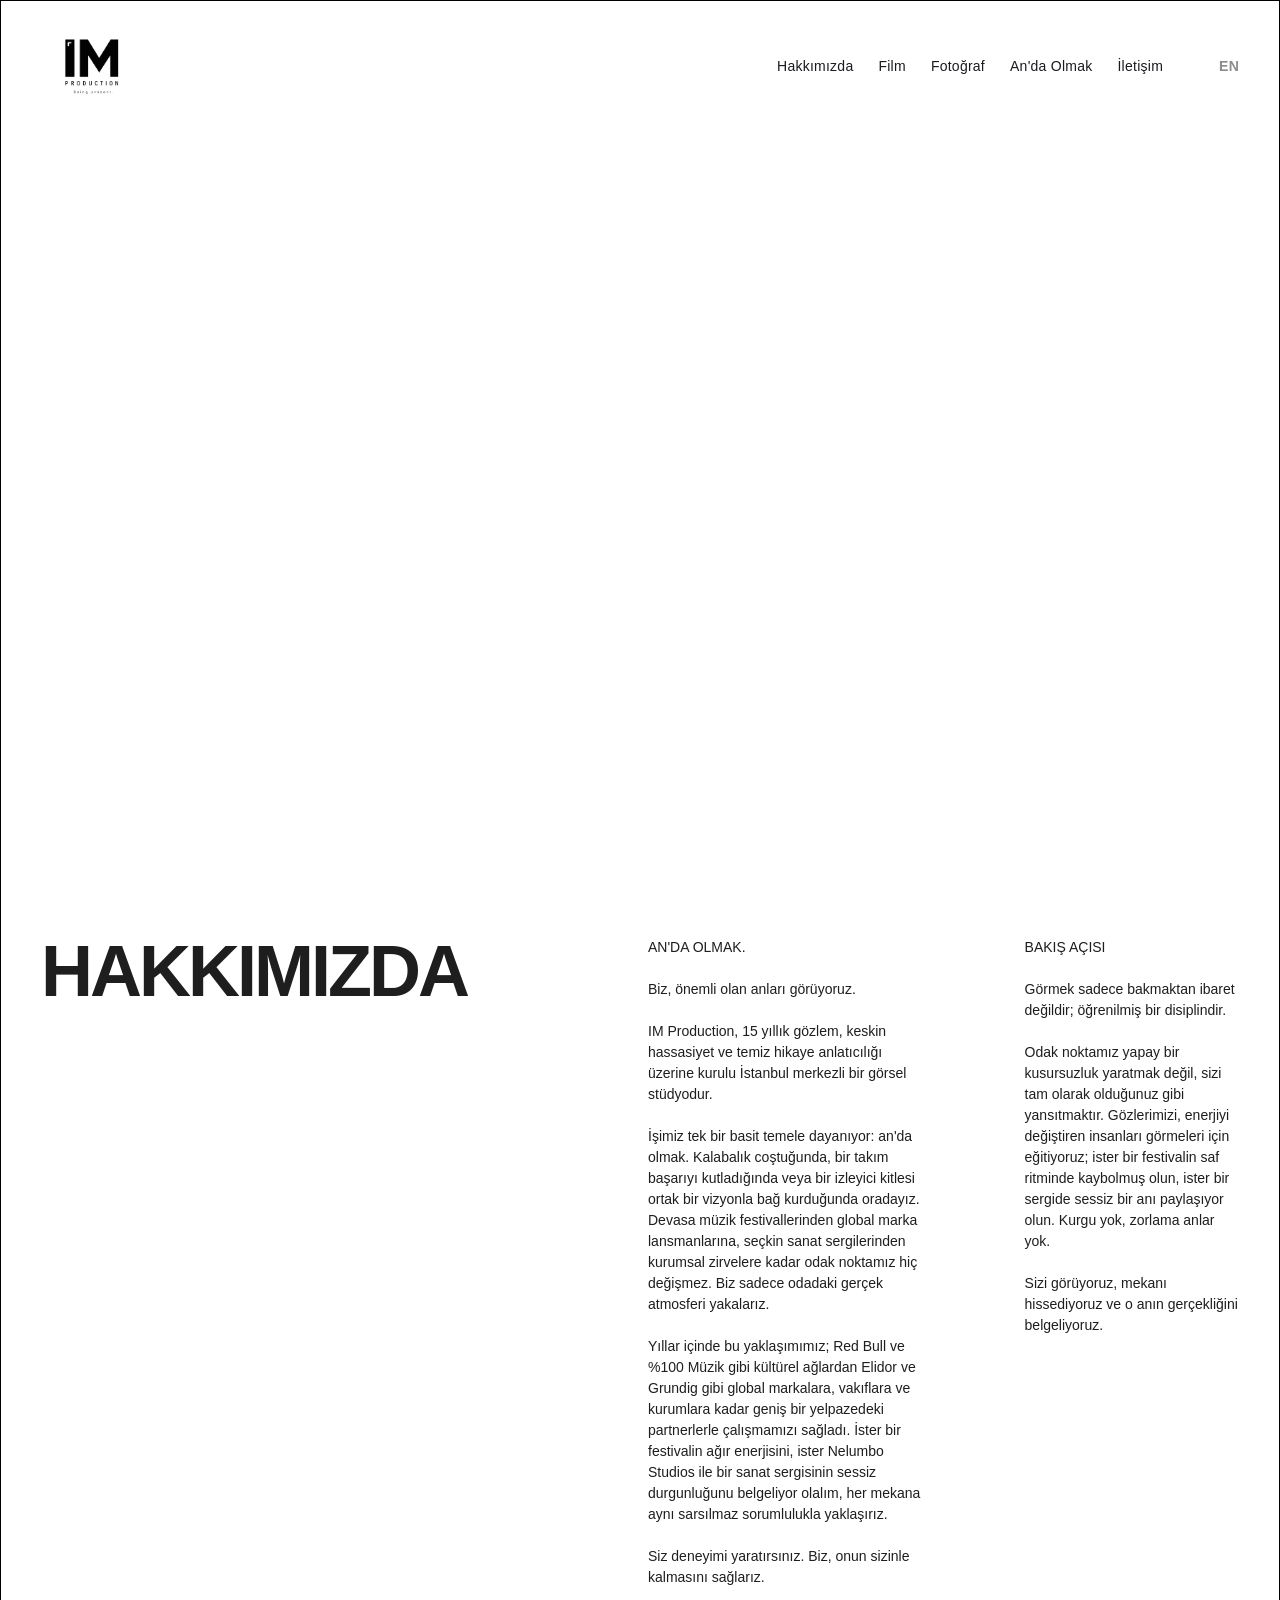
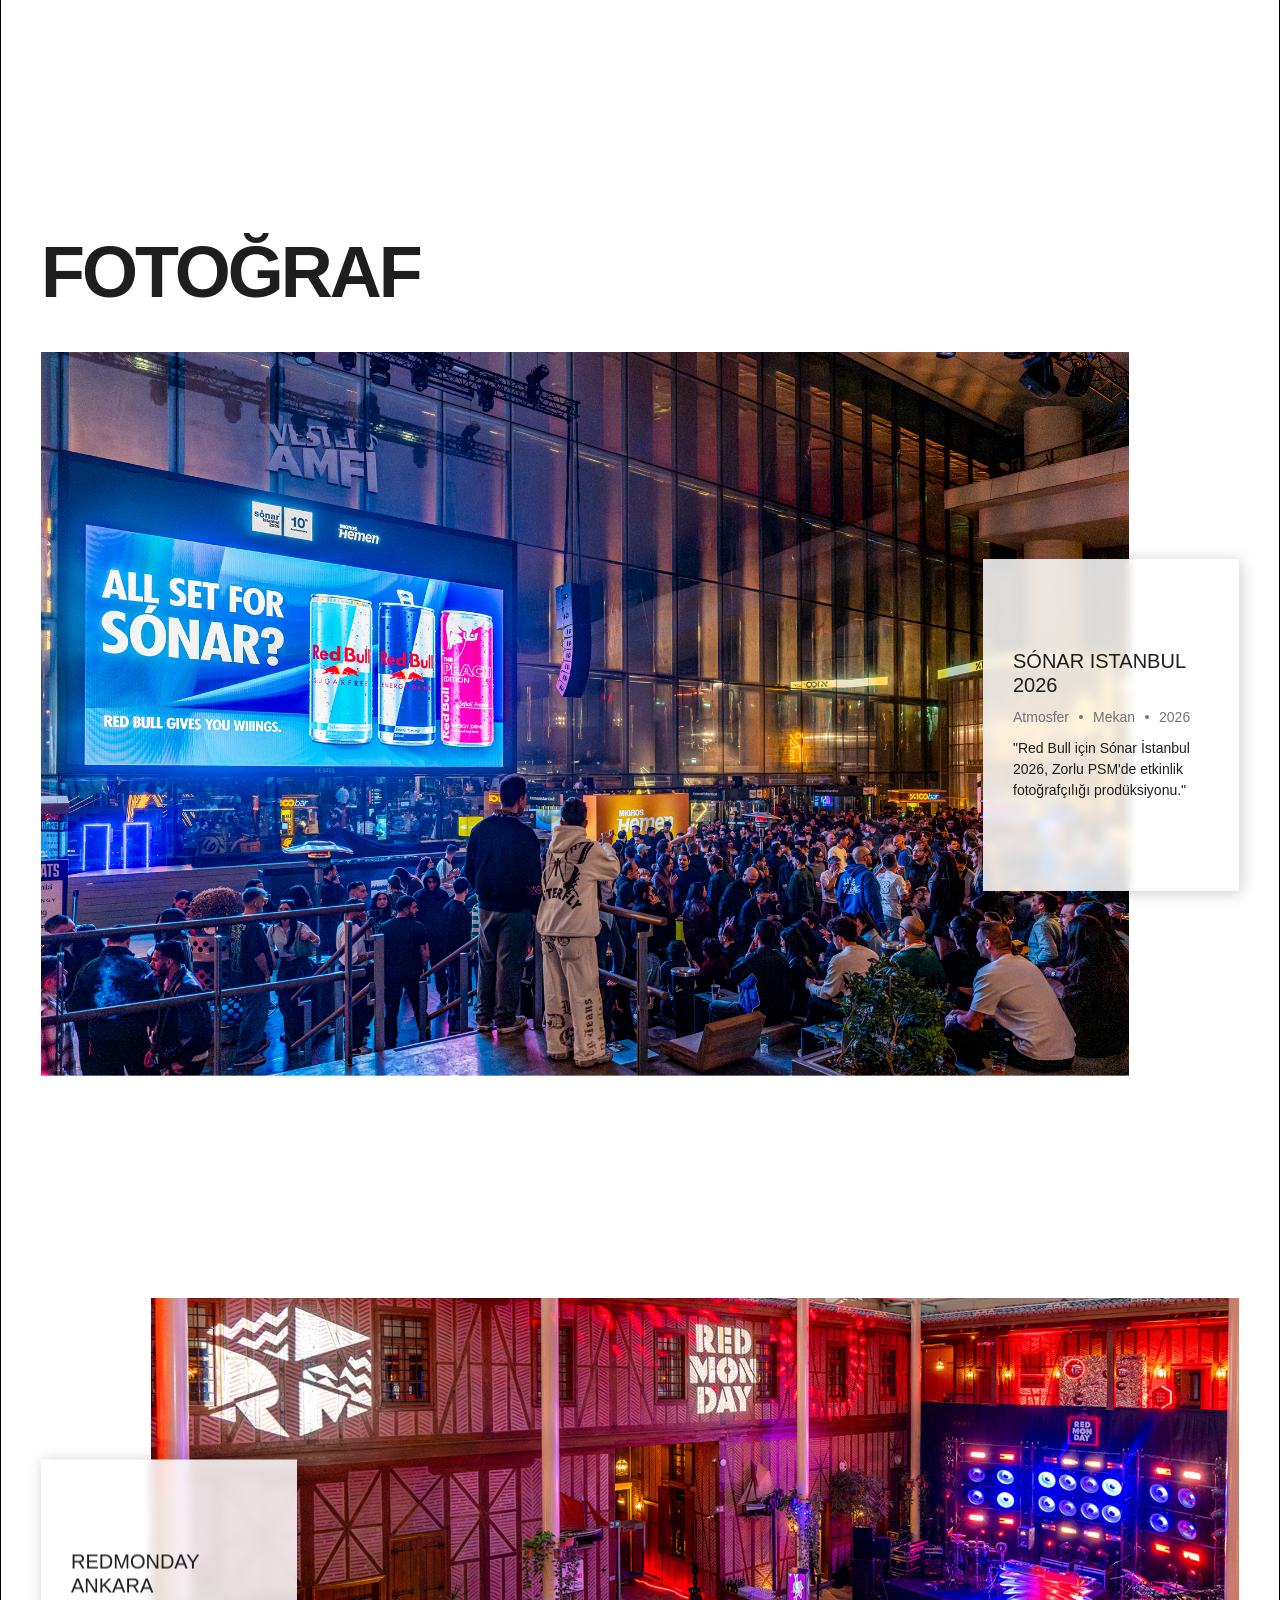
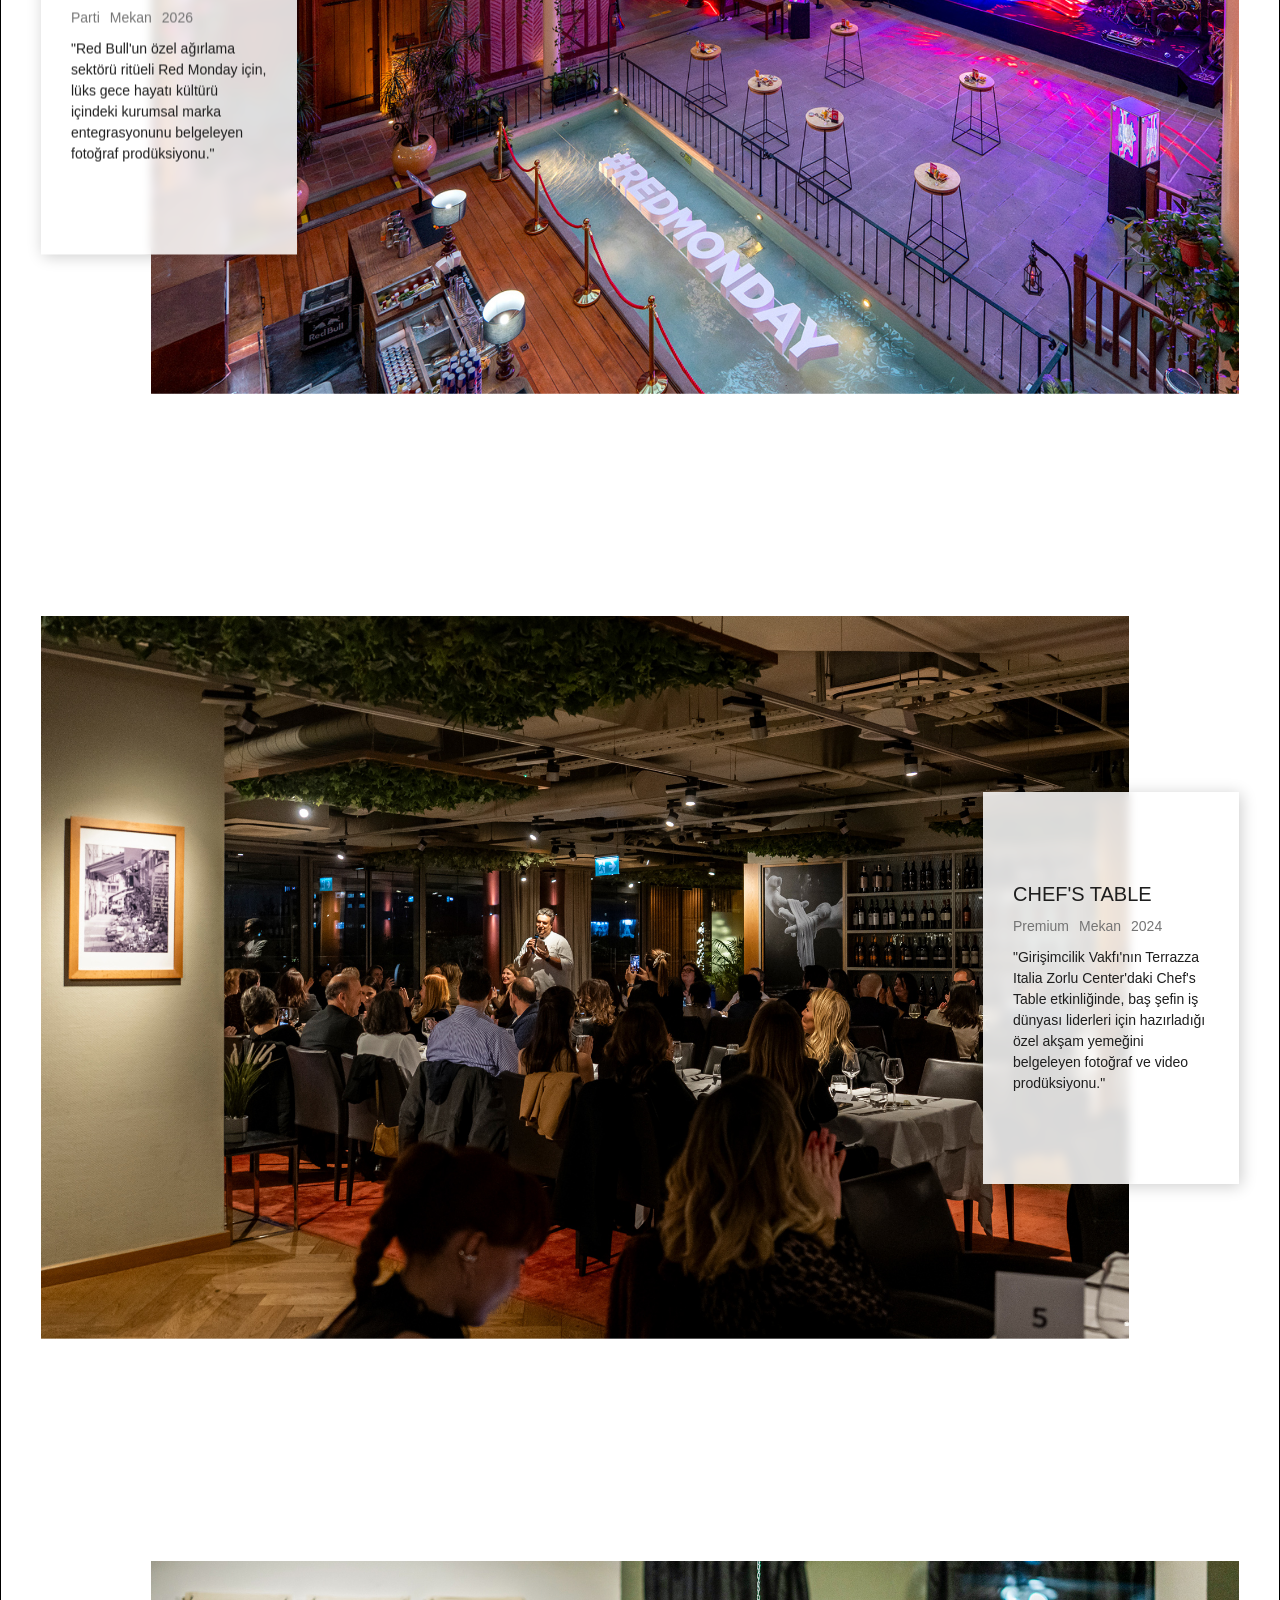
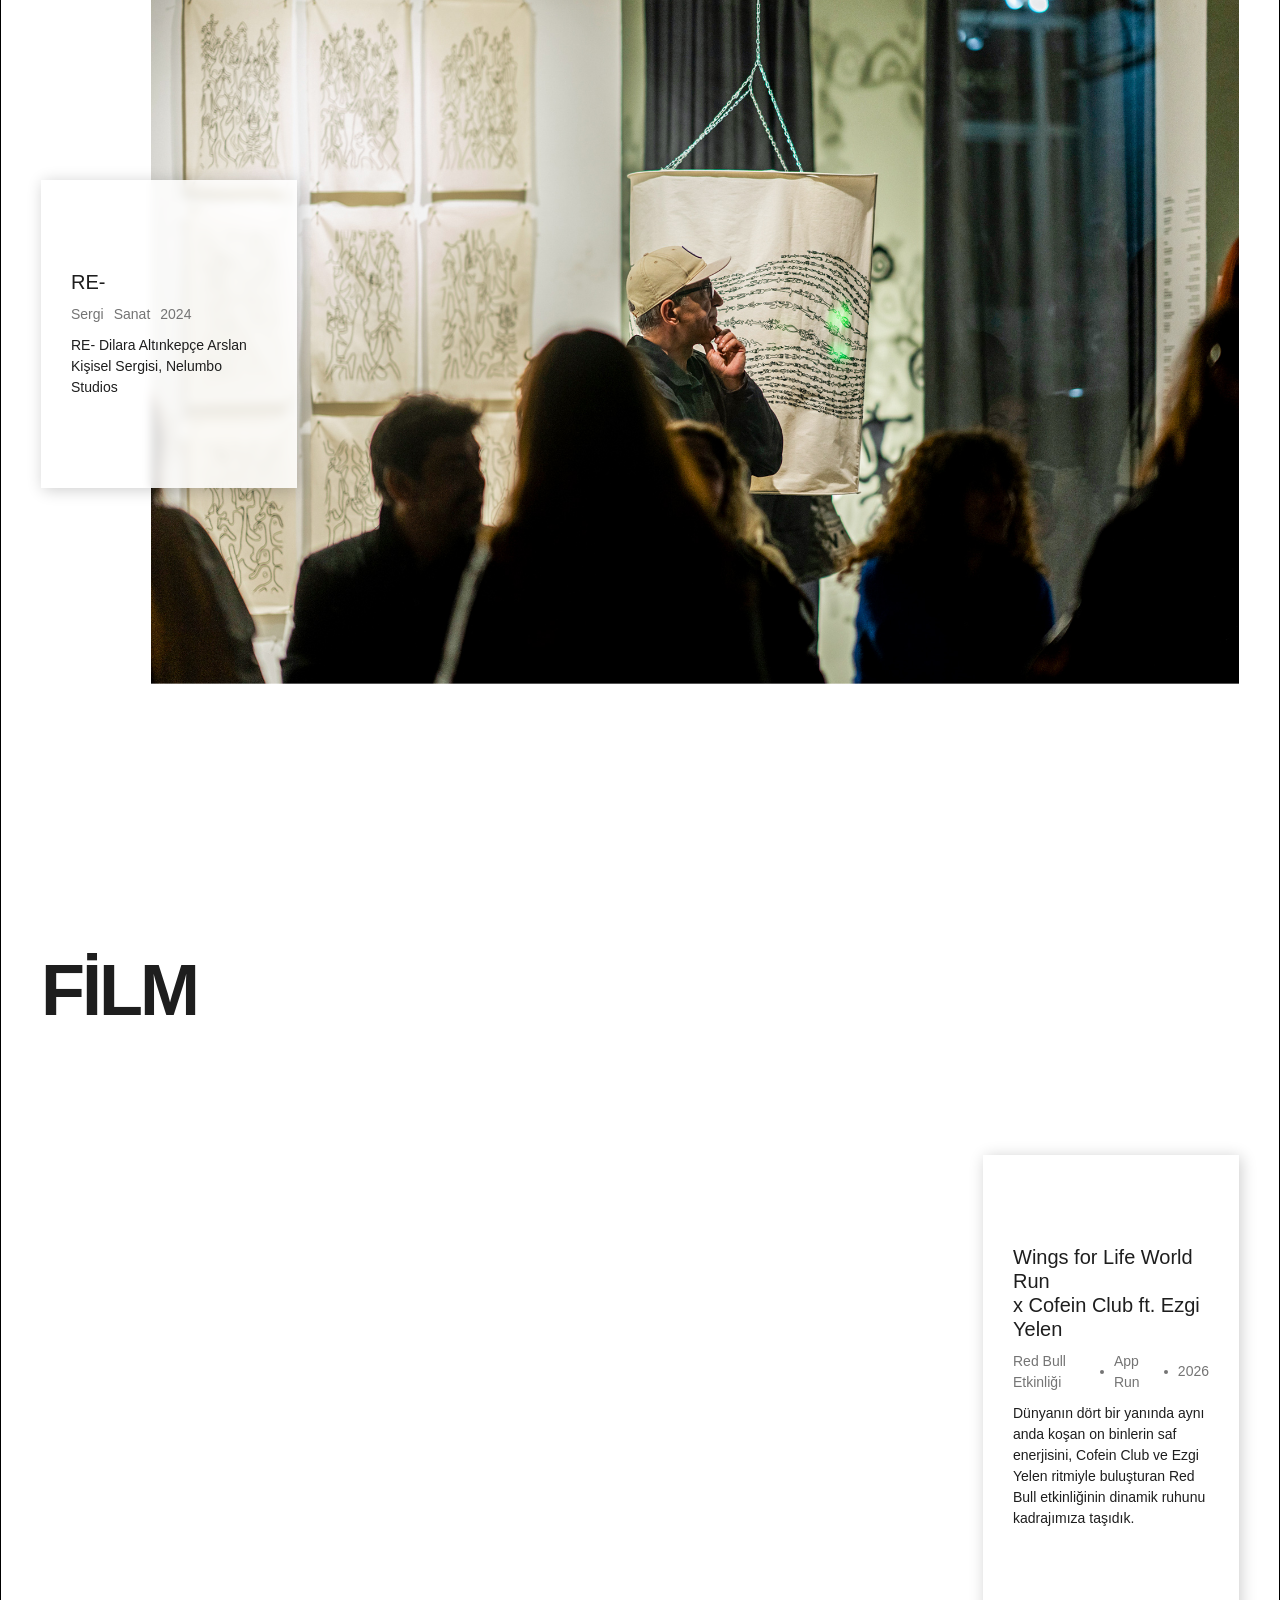
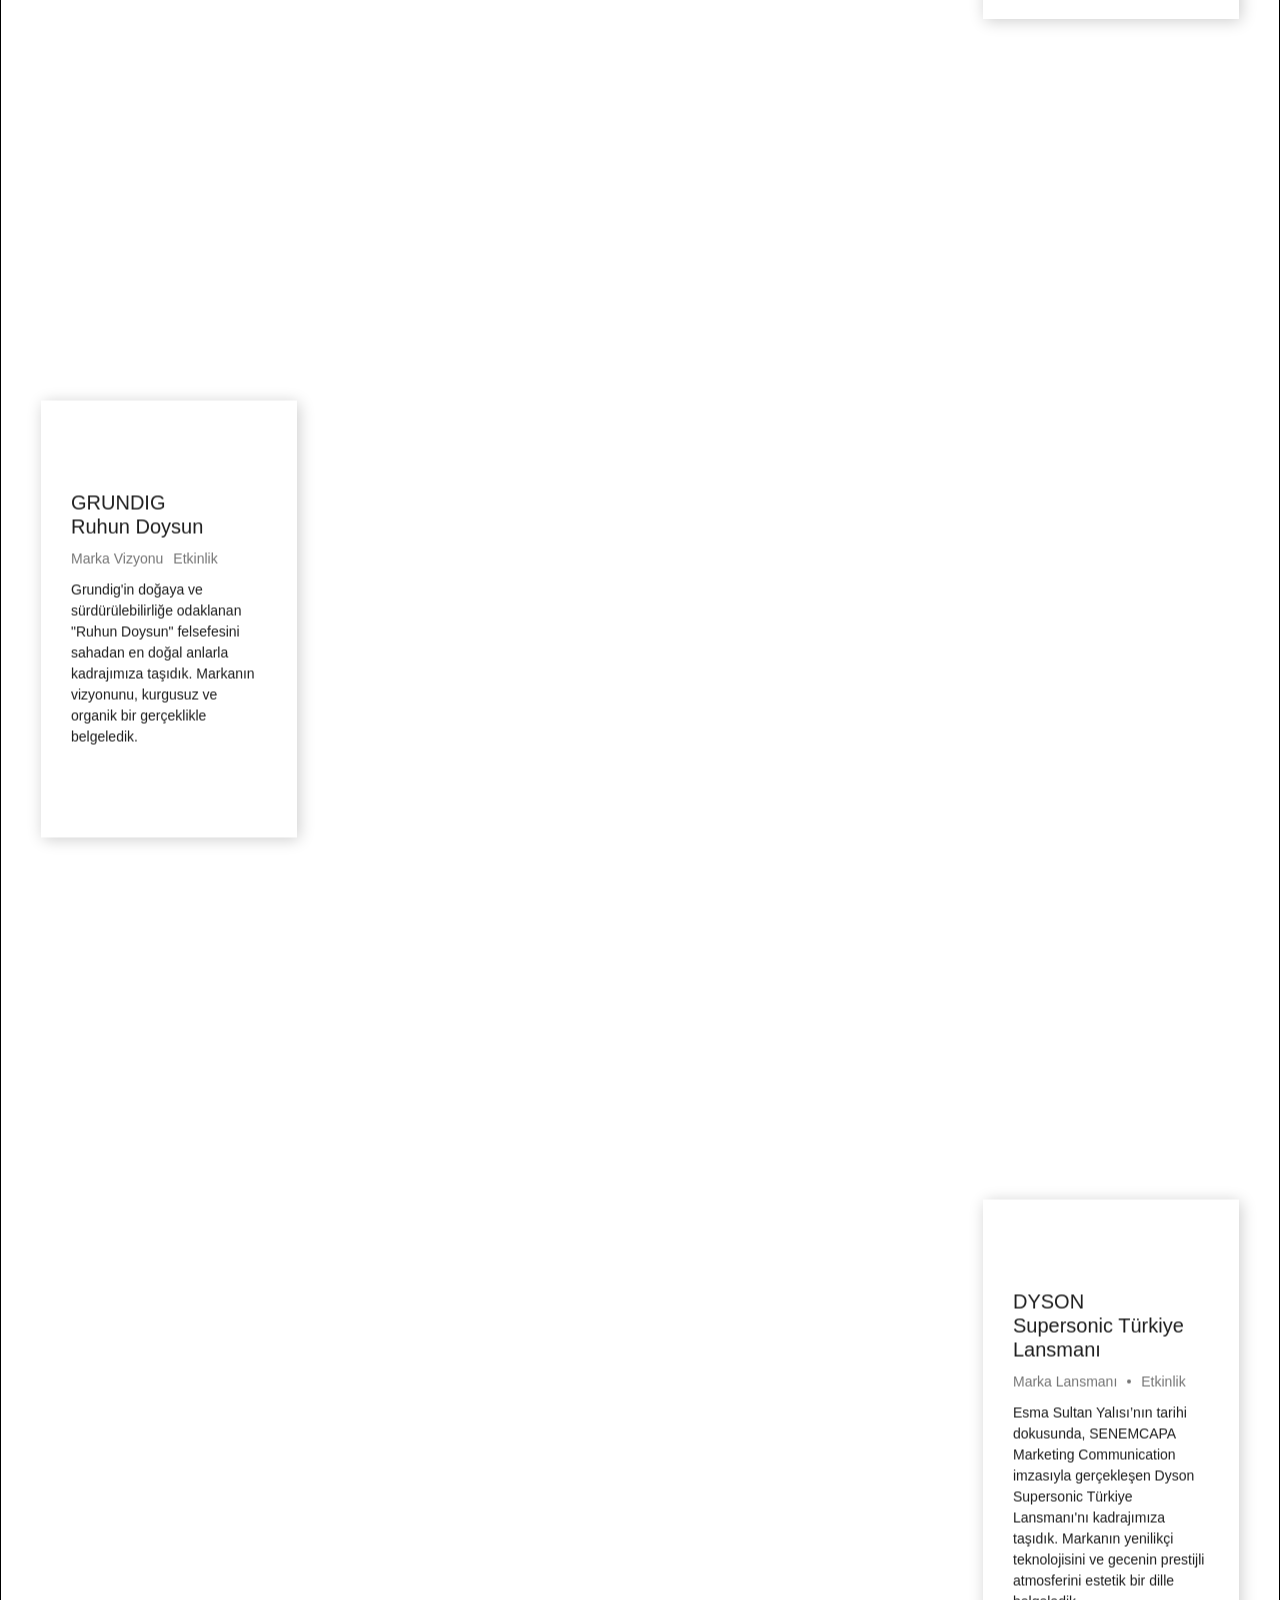
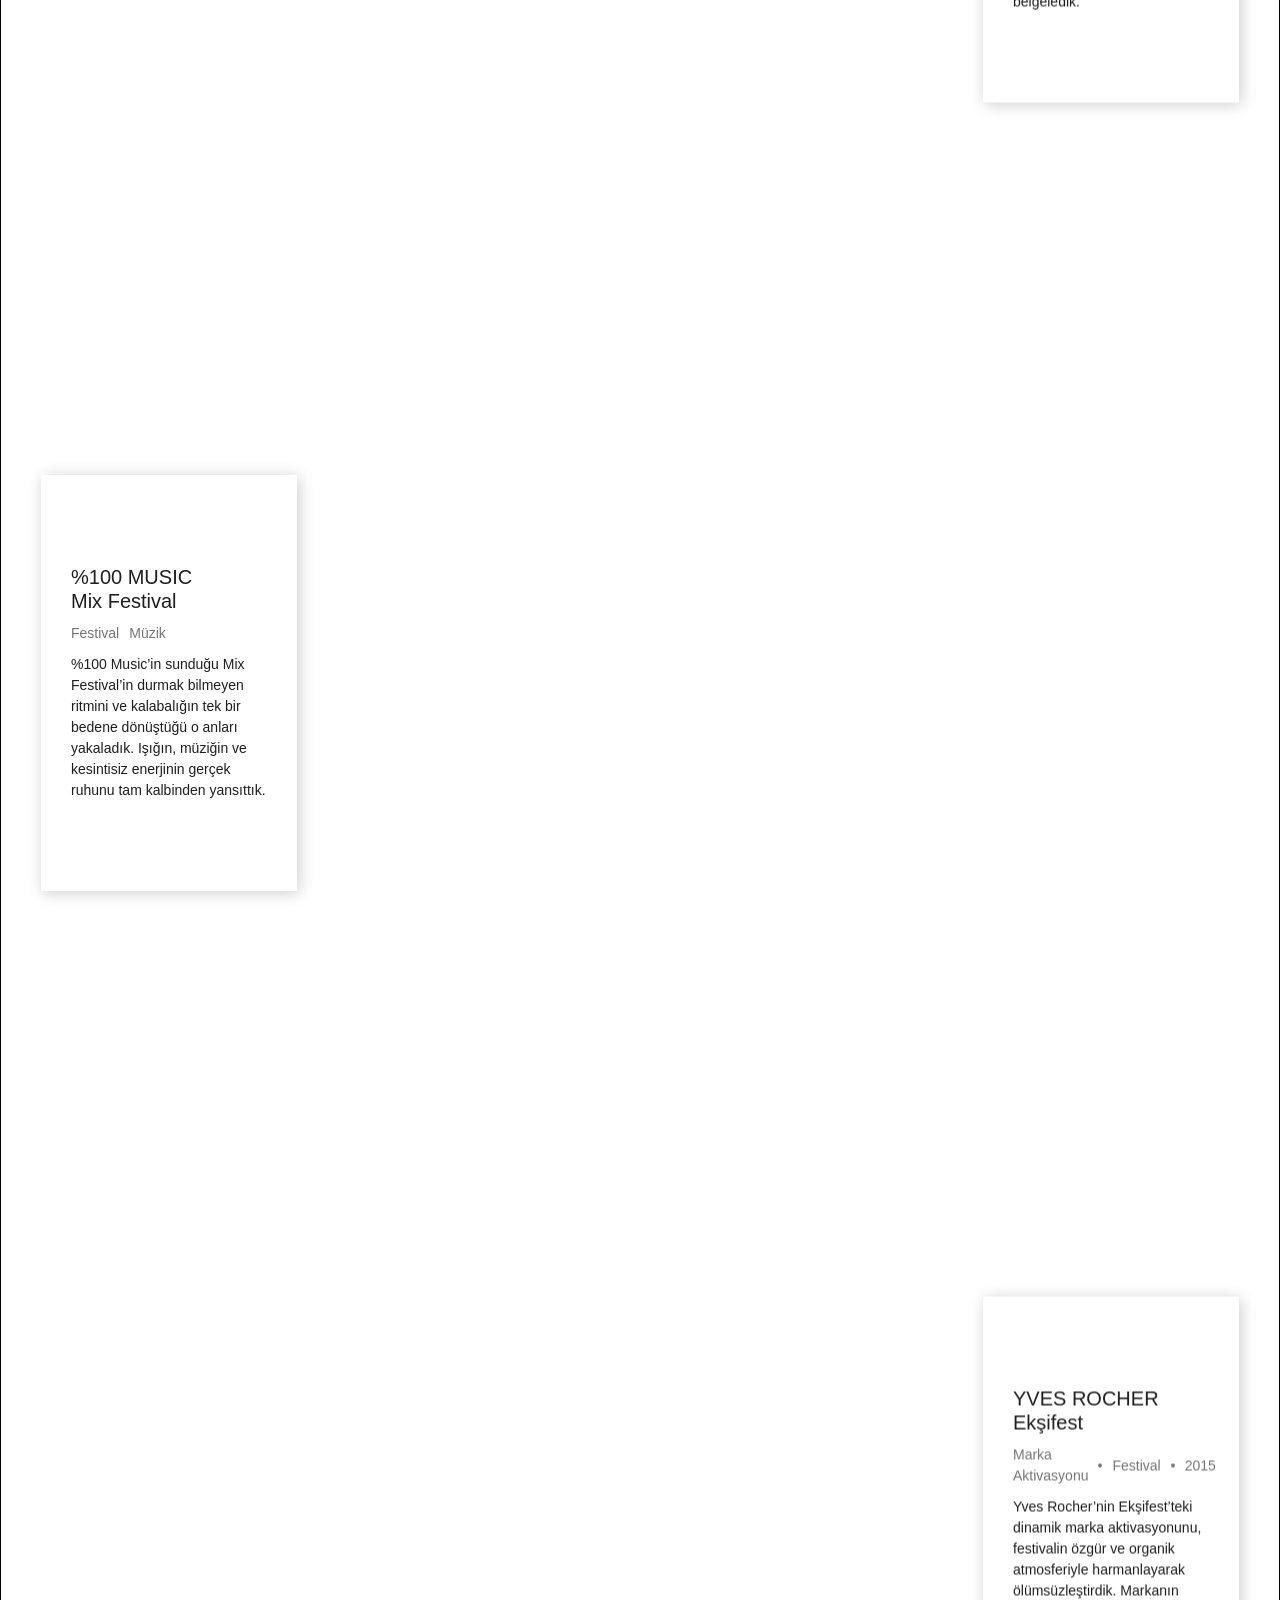
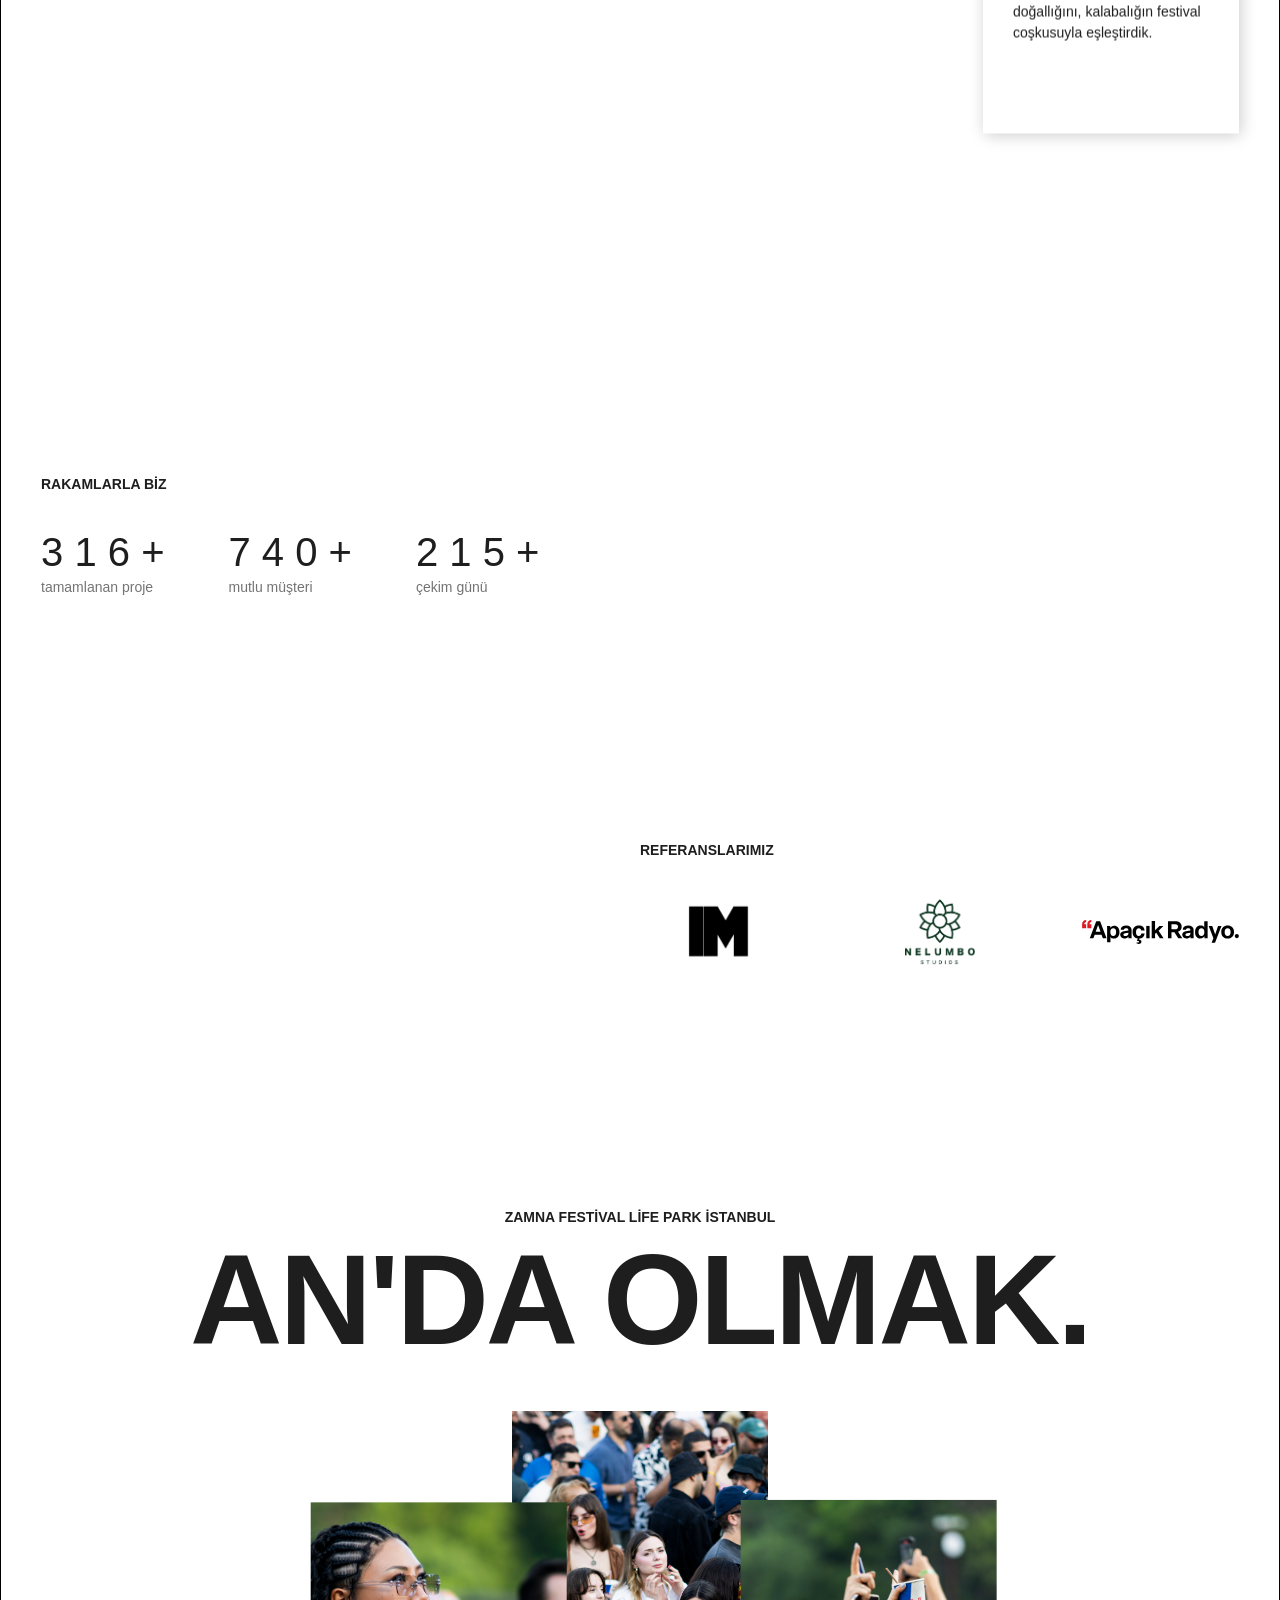
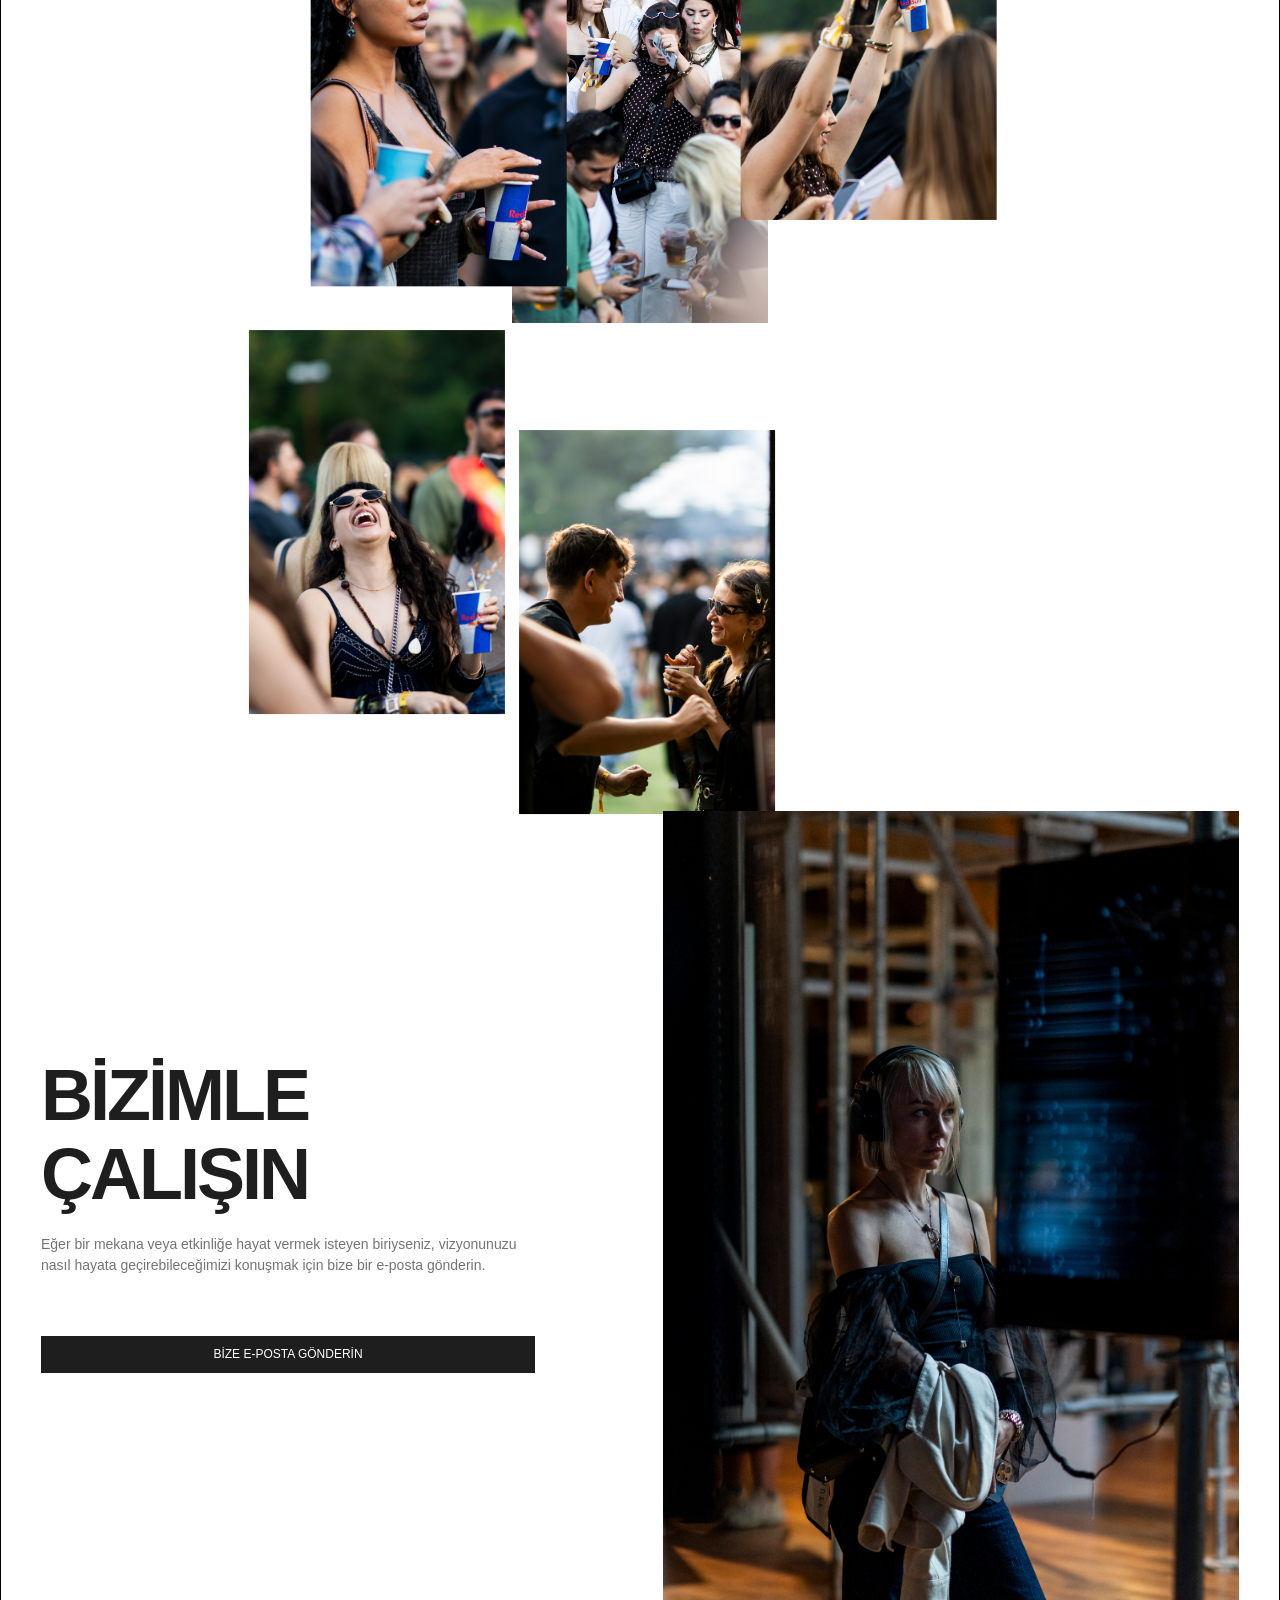
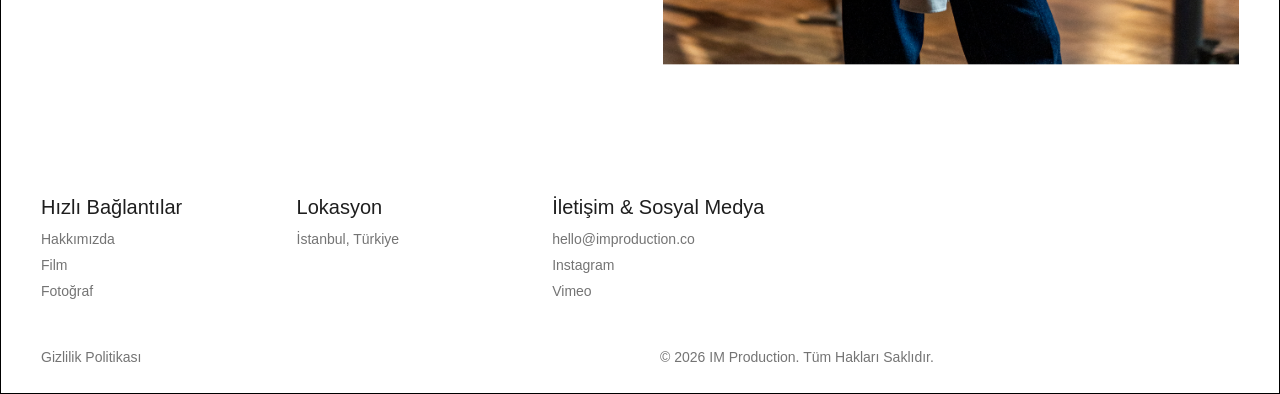
==== index-tr.html @ 84befa0e "Create index-tr.html" ====
<!DOCTYPE html>
<html lang="tr" class="w-mod-js w-mod-ix3">
<head>
    <meta http-equiv="Content-Type" content="text/html; charset=UTF-8">
    <style>.wf-force-outline-none[tabindex="-1"]:focus{outline:none;}</style>
    <link href="https://cdn.prod.website-files.com/" rel="preconnect" crossorigin="anonymous">
    <title>IM PRODUCTION - Yaratıcı Prodüksiyon</title>
    <meta content="width=device-width, initial-scale=1" name="viewport">
    
    <!-- Sosyal Medya Önizleme -->
    <meta property="og:title" content="IM Production" />
    <meta property="og:description" content="Yaratıcı Prodüksiyon Ajansı" />
    <meta property="og:url" content="https://improduction.co/index-tr.html" />
    <meta property="og:image" content="https://improduction.co/assets/Kanye-Vest-dikmini.jpg" />
    <meta property="og:image:type" content="image/jpeg" />
    <meta property="og:image:width" content="1200" />
    <meta property="og:image:height" content="630" />
    <meta name="twitter:card" content="summary_large_image" />
    <meta name="twitter:image" content="https://improduction.co/assets/Kanye-Vest-dikmini.jpg" />
    
    <link href="assets/main.css" rel="stylesheet" type="text/css" crossorigin="anonymous">
    <script type="text/javascript">!function(o,c){var n=c.documentElement,t=" w-mod-";n.className+=t+"js",("ontouchstart"in o||o.DocumentTouch&&c instanceof DocumentTouch)&&(n.className+=t+"touch")}(window,document);</script>
    
    <!-- Favicon -->
    <link href="assets/IMP_LOGO_WHITE-Empty.png" rel="shortcut icon" type="image/png">
    <link href="assets/IMP_LOGO_WHITE-Empty.png" rel="apple-touch-icon">

    <style>
        .large-title { white-space: nowrap !important; font-size: 9vw !important; line-height: 1 !important; text-align: center !important; width: 100% !important; padding: 0 !important; }
        .gsap_split_word { display: inline-block !important; margin: 0 vw !important; }
    </style>
</head>
<body class="body">
    <div class="navbar-logo-left">
        <div data-animation="default" data-collapse="medium" data-duration="400" role="banner" class="navbar-logo-left-container w-nav">
            <div class="container">
                <div class="navbar-wrapper">
                    <a href="#" class="navbar-brand w-nav-brand">
                        <img width="100" sizes="100px" alt="IM Production Logo" src="assets/6a3635e9a228486a7c53f285_IMP_LOGO_WHITE.png" loading="lazy">
                    </a>
                    <nav role="navigation" class="nav-menu-wrapper w-nav-menu">
                        <ul role="list" class="nav-menu-two w-list-unstyled">
                            <li><a href="#about-section" class="nav-link">Hakkımızda</a></li>
                            <li><a href="#movies" class="nav-link">Film</a></li>
                            <li><a href="#Photos-im" class="nav-link">Fotoğraf</a></li>
                            <li><a href="#being-present" class="nav-link">An'da Olmak</a></li>
                            <li><a href="#contact-section" class="nav-link">İletişim</a></li>
                            <!-- Zarif EN Geçiş Butonu -->
                            <li style="margin-left: 15px;"><a href="index.html" class="nav-link" style="opacity: 0.5; font-weight: bold; border-left: 1px solid rgba(255,255,255,0.2); padding-left: 15px;">EN</a></li>
                        </ul>
                    </nav>
                    <div class="menu-button w-nav-button">
                        <div class="w-icon-nav-menu"></div>
                    </div>
                </div>
            </div>
            <div class="w-nav-overlay"></div>
        </div>
    </div>

    <!-- HERO SECTION (Aynı Kalıyor) -->
    <section class="hero-section">
        <div class="hero-images-wrapper">
            <div class="hero-image-background"></div>
            <div class="page-title">
                <div class="container">
                    <h1 class="large-title" aria-label="IM PRODUCTION">
                        <div class="gsap_split_word gsap_split_word1" aria-hidden="true" style="position: relative; display: inline-block;">
                            <div class="gsap_split_letter" style="position: relative; display: inline-block;">I</div>
                            <div class="gsap_split_letter" style="position: relative; display: inline-block;">M</div>
                        </div> 
                        <div class="gsap_split_word gsap_split_word2" aria-hidden="true" style="position: relative; display: inline-block;">
                            <div class="gsap_split_letter" style="position: relative; display: inline-block;">P</div>
                            <div class="gsap_split_letter" style="position: relative; display: inline-block;">R</div>
                            <div class="gsap_split_letter" style="position: relative; display: inline-block;">O</div>
                            <div class="gsap_split_letter" style="position: relative; display: inline-block;">D</div>
                            <div class="gsap_split_letter" style="position: relative; display: inline-block;">U</div>
                            <div class="gsap_split_letter" style="position: relative; display: inline-block;">C</div>
                            <div class="gsap_split_letter" style="position: relative; display: inline-block;">T</div>
                            <div class="gsap_split_letter" style="position: relative; display: inline-block;">I</div>
                            <div class="gsap_split_letter" style="position: relative; display: inline-block;">O</div>
                            <div class="gsap_split_letter" style="position: relative; display: inline-block;">N</div>
                        </div>
                    </h1>
                </div>
            </div>
            <div class="hero-image-foreground"></div>
            <div class="animated-overlay-blocks">
                <div class="left-overlay-block" style="transform: translate3d(-100%, 0px, 0px);"></div>
                <div class="right-overlay-block" style="transform: translate3d(100%, 0px, 0px);"></div>
            </div>
        </div>
    </section>

    <!-- HAKKIMIZDA -->
    <section class="section top-padding-0px-copy">
        <div class="w-layout-blockcontainer container w-container">
            <div id="about-section" class="w-layout-grid _2x1-grid">
                <h2>Hakkımızda</h2>
                <div class="about-blocks-wrapper">
                    <div class="about-block">
                        <p>AN'DA OLMAK.<br><br>Biz, önemli olan anları görüyoruz.<br><br>IM Production, 15 yıllık gözlem, keskin hassasiyet ve temiz hikaye anlatıcılığı üzerine kurulu İstanbul merkezli bir görsel stüdyodur.<br><br>İşimiz tek bir basit temele dayanıyor: an'da olmak. Kalabalık coştuğunda, bir takım başarıyı kutladığında veya bir izleyici kitlesi ortak bir vizyonla bağ kurduğunda oradayız. Devasa müzik festivallerinden global marka lansmanlarına, seçkin sanat sergilerinden kurumsal zirvelere kadar odak noktamız hiç değişmez. Biz sadece odadaki gerçek atmosferi yakalarız.<br><br>Yıllar içinde bu yaklaşımımız; Red Bull ve %100 Müzik gibi kültürel ağlardan Elidor ve Grundig gibi global markalara, vakıflara ve kurumlara kadar geniş bir yelpazedeki partnerlerle çalışmamızı sağladı. İster bir festivalin ağır enerjisini, ister Nelumbo Studios ile bir sanat sergisinin sessiz durgunluğunu belgeliyor olalım, her mekana aynı sarsılmaz sorumlulukla yaklaşırız.<br><br>Siz deneyimi yaratırsınız. Biz, onun sizinle kalmasını sağlarız.</p>
                    </div>
                    <div class="about-block">
                        <p>BAKIŞ AÇISI<br><strong><br>‍</strong>Görmek sadece bakmaktan ibaret değildir; öğrenilmiş bir disiplindir.<br><br>Odak noktamız yapay bir kusursuzluk yaratmak değil, sizi tam olarak olduğunuz gibi yansıtmaktır. Gözlerimizi, enerjiyi değiştiren insanları görmeleri için eğitiyoruz; ister bir festivalin saf ritminde kaybolmuş olun, ister bir sergide sessiz bir anı paylaşıyor olun. Kurgu yok, zorlama anlar yok.<br><br>Sizi görüyoruz, mekanı hissediyoruz ve o anın gerçekliğini belgeliyoruz.</p>
                    </div>
                </div>
            </div>
        </div>
    </section>

    <!-- FOTOĞRAF -->
    <section id="Photos-im" class="section">
        <div id="photography-section" class="w-layout-blockcontainer container w-container">
            <h2 class="bottom-margin-medium">Fotoğraf</h2>
            <div class="project-thumbnails-wrapper">
                
                <div class="project-thumbnail">
                    <div class="floating-image-wrapper">
                        <img sizes="(max-width: 767px) 100vw, (max-width: 991px) 728px, 940px" alt="Sónar Istanbul 2026 Red Bull Event" src="assets/6a2bd47b1800063ce0442213_RedBull_Sonar_KA102641.jpg" class="floating-image">
                        <div class="image-overlay" style="width: 100%;"></div>
                    </div>
                    <div class="project-content-box">
                        <div class="project-description">
                            <h3>SÓNAR ISTANBUL 2026</h3>
                            <div class="w-layout-hflex flex-block-2">
                                <div class="project-label">Atmosfer</div><div class="bullet-indicator"></div>
                                <div class="project-label">Mekan</div><div class="bullet-indicator"></div>
                                <div class="project-label">2026</div>
                            </div>
                            <p>"Red Bull için Sónar İstanbul 2026, Zorlu PSM'de etkinlik fotoğrafçılığı prodüksiyonu."</p>
                        </div>
                    </div>
                </div>

                <div class="project-thumbnail right-aligned">
                    <div class="floating-image-wrapper">
                        <img sizes="(max-width: 767px) 100vw, (max-width: 991px) 728px, 940px" alt="Red Monday Ankara Event" src="assets/6a2bdc70581b66e082795672_KA105757-RM.jpg" class="floating-image">
                        <div class="image-overlay reverse-direction" style="width: 100%;"></div>
                    </div>
                    <div class="project-content-box left-aligned">
                        <div class="project-description">
                            <h3>REDMONDAY ANKARA</h3>
                            <div class="w-layout-hflex flex-block-2 bottom-margin-15px">
                                <div class="project-label">Parti</div>
                                <div class="project-label">Mekan</div>
                                <div class="project-label">2026</div>
                            </div>
                            <p>"Red Bull'un özel ağırlama sektörü ritüeli Red Monday için, lüks gece hayatı kültürü içindeki kurumsal marka entegrasyonunu belgeleyen fotoğraf prodüksiyonu."</p>
                        </div>
                    </div>
                </div>

                <div class="project-thumbnail">
                    <div class="floating-image-wrapper">
                        <img sizes="(max-width: 767px) 100vw, (max-width: 991px) 728px, 940px" alt="Girişimcilik Vakfı Chef's Table" src="assets/6a2bdc6f702280c4d792d02a_GV-ChefsTable--_72.jpg" class="floating-image">
                        <div class="image-overlay" style="width: 100%;"></div>
                    </div>
                    <div class="project-content-box">
                        <div class="project-description">
                            <h3>CHEF'S TABLE <br></h3>
                            <div class="w-layout-hflex flex-block-2 bottom-margin-15px">
                                <div class="project-label">Premium</div>
                                <div class="project-label">Mekan</div>
                                <div class="project-label">2024</div>
                            </div>
                            <p>"Girişimcilik Vakfı'nın Terrazza Italia Zorlu Center'daki Chef's Table etkinliğinde, baş şefin iş dünyası liderleri için hazırladığı özel akşam yemeğini belgeleyen fotoğraf ve video prodüksiyonu."</p>
                        </div>
                    </div>
                </div>

                <div class="project-thumbnail right-aligned">
                    <div class="floating-image-wrapper">
                        <img sizes="(max-width: 767px) 100vw, (max-width: 991px) 728px, 940px" alt="RE- solo exhibition Nelumbo Studios" src="assets/6a2d053dbe544df394d6223e_KA1-DAA-RE-Acilis-_44.jpg" class="floating-image">
                        <div class="image-overlay reverse-direction" style="width: 100%;"></div>
                    </div>
                    <div class="project-content-box left-aligned">
                        <div class="project-description">
                            <h3>RE-<br></h3>
                            <div class="w-layout-hflex flex-block-2 bottom-margin-15px">
                                <div class="project-label">Sergi</div>
                                <div class="project-label">Sanat</div>
                                <div class="project-label">2024</div>
                            </div>
                            <p>RE- Dilara Altınkepçe Arslan Kişisel Sergisi, Nelumbo Studios</p>
                        </div>
                    </div>
                </div>

            </div>
        </div>
    </section>

    <!-- FİLMLER -->
    <section id="movies" class="section">
        <div id="movies-container" class="w-layout-blockcontainer container w-container">
            <h2 class="bottom-margin-medium">Film</h2>
            <div class="project-thumbnails-wrapper">
                
                <div class="project-thumbnail">
                    <div class="floating-image-wrapper">
                        <div style="padding-top:56.27%; position:relative;" class="video w-video w-embed">
                            <iframe src="https://player.vimeo.com/video/1209447478?title=0&byline=0&portrait=0" style="position:absolute;top:0;left:0;width:100%;height:100%;" frameborder="0" allow="autoplay; fullscreen; picture-in-picture" allowfullscreen></iframe>
                        </div>
                        <div class="image-overlay" style="width: 100%; display: none !important;"></div>
                    </div>
                    <div class="project-content-box">
                        <div class="project-description">
                            <h3>Wings for Life World Run<br>x Cofein Club ft. Ezgi Yelen</h3>
                            <div class="w-layout-hflex flex-block-2">
                                <div class="project-label">Red Bull Etkinliği</div><div class="bullet-indicator"></div>
                                <div class="project-label">App Run</div><div class="bullet-indicator"></div>
                                <div class="project-label">2026</div>
                            </div>
                            <p>Dünyanın dört bir yanında aynı anda koşan on binlerin saf enerjisini, Cofein Club ve Ezgi Yelen ritmiyle buluşturan Red Bull etkinliğinin dinamik ruhunu kadrajımıza taşıdık.</p>
                        </div>
                    </div>
                </div>

                <div class="project-thumbnail right-aligned">
                    <div class="floating-image-wrapper">
                        <div style="padding-top:56.27%; position:relative;" class="w-video w-embed">
                            <iframe src="https://player.vimeo.com/video/240019899?title=0&byline=0&portrait=0" style="position:absolute;top:0;left:0;width:100%;height:100%;" frameborder="0" allow="autoplay; fullscreen; picture-in-picture" allowfullscreen></iframe>
                        </div>
                        <div class="image-overlay reverse-direction" style="width: 100%; display: none !important;"></div>
                    </div>
                    <div class="project-content-box left-aligned">
                        <div class="project-description">
                            <h3>GRUNDIG<br>Ruhun Doysun</h3>
                            <div class="w-layout-hflex flex-block-2 bottom-margin-15px">
                                <div class="project-label">Marka Vizyonu</div>
                                <div class="project-label">Etkinlik</div>
                            </div>
                            <p>Grundig'in doğaya ve sürdürülebilirliğe odaklanan "Ruhun Doysun" felsefesini sahadan en doğal anlarla kadrajımıza taşıdık. Markanın vizyonunu, kurgusuz ve organik bir gerçeklikle belgeledik.</p>
                        </div>
                    </div>
                </div>

                <div class="project-thumbnail">
                    <div class="floating-image-wrapper">
                        <div style="padding-top:56.27%; position:relative;" class="w-video w-embed">
                            <iframe src="https://player.vimeo.com/video/260897630?title=0&byline=0&portrait=0" style="position:absolute;top:0;left:0;width:100%;height:100%;" frameborder="0" allow="autoplay; fullscreen; picture-in-picture" allowfullscreen></iframe>
                        </div>
                        <div class="image-overlay" style="width: 100%; display: none !important;"></div>
                    </div>
                    <div class="project-content-box">
                        <div class="project-description">
                            <h3>DYSON<br>Supersonic Türkiye Lansmanı</h3>
                            <div class="w-layout-hflex flex-block-2">
                                <div class="project-label">Marka Lansmanı</div><div class="bullet-indicator"></div>
                                <div class="project-label">Etkinlik</div>
                            </div>
                            <p>Esma Sultan Yalısı’nın tarihi dokusunda, SENEMCAPA Marketing Communication imzasıyla gerçekleşen Dyson Supersonic Türkiye Lansmanı'nı kadrajımıza taşıdık. Markanın yenilikçi teknolojisini ve gecenin prestijli atmosferini estetik bir dille belgeledik.</p>
                        </div>
                    </div>
                </div>

                <div class="project-thumbnail right-aligned">
                    <div class="floating-image-wrapper">
                        <div style="padding-top:56.27%; position:relative;" class="w-video w-embed">
                            <iframe src="https://player.vimeo.com/video/260906760?title=0&byline=0&portrait=0" style="position:absolute;top:0;left:0;width:100%;height:100%;" frameborder="0" allow="autoplay; fullscreen; picture-in-picture" allowfullscreen></iframe>
                        </div>
                        <div class="image-overlay reverse-direction" style="width: 100%; display: none !important;"></div>
                    </div>
                    <div class="project-content-box left-aligned">
                        <div class="project-description">
                            <h3>%100 MUSIC<br>Mix Festival</h3>
                            <div class="w-layout-hflex flex-block-2 bottom-margin-15px">
                                <div class="project-label">Festival</div>
                                <div class="project-label">Müzik</div>
                            </div>
                            <p>%100 Music’in sunduğu Mix Festival’in durmak bilmeyen ritmini ve kalabalığın tek bir bedene dönüştüğü o anları yakaladık. Işığın, müziğin ve kesintisiz enerjinin gerçek ruhunu tam kalbinden yansıttık.</p>
                        </div>
                    </div>
                </div>

                <div class="project-thumbnail">
                    <div class="floating-image-wrapper">
                        <div style="padding-top:56.27%; position:relative;" class="w-video w-embed">
                            <iframe src="https://player.vimeo.com/video/159077547?title=0&byline=0&portrait=0" style="position:absolute;top:0;left:0;width:100%;height:100%;" frameborder="0" allow="autoplay; fullscreen; picture-in-picture" allowfullscreen></iframe>
                        </div>
                        <div class="image-overlay" style="width: 100%; display: none !important;"></div>
                    </div>
                    <div class="project-content-box">
                        <div class="project-description">
                            <h3>YVES ROCHER<br>Ekşifest</h3>
                            <div class="w-layout-hflex flex-block-2">
                                <div class="project-label">Marka Aktivasyonu</div><div class="bullet-indicator"></div>
                                <div class="project-label">Festival</div><div class="bullet-indicator"></div>
                                <div class="project-label">2015</div>
                            </div>
                            <p>Yves Rocher’nin Ekşifest’teki dinamik marka aktivasyonunu, festivalin özgür ve organik atmosferiyle harmanlayarak ölümsüzleştirdik. Markanın doğallığını, kalabalığın festival coşkusuyla eşleştirdik.</p>
                        </div>
                    </div>
                </div>

            </div>
        </div>
    </section>

    <!-- İSTATİSTİKLER -->
    <section class="section">
        <div class="w-layout-blockcontainer container w-container">
            <h2 class="uppercase-small-heading">RAKAMLARLA BİZ</h2>
            <div class="w-layout-hflex stats-block">
                <div class="stat-wrapper">
                    <div class="stat" aria-label="316+">
                        <div class="gsap_split_word gsap_split_word1" aria-hidden="true" style="position: relative; display: inline-block;">
                            <div class="gsap_split_letter-mask" style="position: relative; display: inline-block; overflow: clip;"><div class="gsap_split_letter">3</div></div>
                            <div class="gsap_split_letter-mask" style="position: relative; display: inline-block; overflow: clip;"><div class="gsap_split_letter">1</div></div>
                            <div class="gsap_split_letter-mask" style="position: relative; display: inline-block; overflow: clip;"><div class="gsap_split_letter">6</div></div>
                            <div class="gsap_split_letter-mask" style="position: relative; display: inline-block; overflow: clip;"><div class="gsap_split_letter">+</div></div>
                        </div>
                    </div>
                    <div class="grey-text">tamamlanan proje</div>
                </div>
                <div class="stat-wrapper">
                    <div class="stat" aria-label="740+">
                        <div class="gsap_split_word gsap_split_word1" aria-hidden="true" style="position: relative; display: inline-block;">
                            <div class="gsap_split_letter-mask" style="position: relative; display: inline-block; overflow: clip;"><div class="gsap_split_letter">7</div></div>
                            <div class="gsap_split_letter-mask" style="position: relative; display: inline-block; overflow: clip;"><div class="gsap_split_letter">4</div></div>
                            <div class="gsap_split_letter-mask" style="position: relative; display: inline-block; overflow: clip;"><div class="gsap_split_letter">0</div></div>
                            <div class="gsap_split_letter-mask" style="position: relative; display: inline-block; overflow: clip;"><div class="gsap_split_letter">+</div></div>
                        </div>
                    </div>
                    <div class="grey-text">mutlu müşteri</div>
                </div>
                <div class="stat-wrapper">
                    <div class="stat" aria-label="215+">
                        <div class="gsap_split_word gsap_split_word1" aria-hidden="true" style="position: relative; display: inline-block;">
                            <div class="gsap_split_letter-mask" style="position: relative; display: inline-block; overflow: clip;"><div class="gsap_split_letter">2</div></div>
                            <div class="gsap_split_letter-mask" style="position: relative; display: inline-block; overflow: clip;"><div class="gsap_split_letter">1</div></div>
                            <div class="gsap_split_letter-mask" style="position: relative; display: inline-block; overflow: clip;"><div class="gsap_split_letter">5</div></div>
                            <div class="gsap_split_letter-mask" style="position: relative; display: inline-block; overflow: clip;"><div class="gsap_split_letter">+</div></div>
                        </div>
                    </div>
                    <div class="grey-text">çekim günü</div>
                </div>
            </div>
        </div>
    </section>

    <!-- REFERANSLAR -->
    <section class="section">
        <div class="w-layout-blockcontainer container w-container">
            <div class="div-block">
                <h2 class="uppercase-small-heading">REFERANSLARIMIZ</h2>
                <div class="w-layout-grid logos-wrapper">
                    <div class="logo-wrapper"><img width="63" alt="Client Icon Zamna" src="assets/6a2be2aea501151e5b7d1c10_ICON.png" loading="lazy" class="image-3"></div>
                    <div class="logo-wrapper"><img width="70" alt="Nelumbo Studios Logo" src="assets/6a2be92bd83def6a568c1abb_NELUMBO-LOGO-GR.png" loading="lazy" class="image-2"></div>
                    <div class="logo-wrapper"><img loading="lazy" src="assets/6a2c100341fa07f710ee28be_acikradyo-logo2.svg" alt="Açık Radyo Logo"></div>
                </div>
            </div>
        </div>
    </section>

    <!-- AN'DA OLMAK / GALLERY -->
    <section class="section bottom-padding-200px">
        <div id="being-present" class="w-layout-blockcontainer container w-container">
            <div class="div-block-72">
                <h2 class="uppercase-small-heading bottom-margin-small">Zamna Festival Life Park İstanbul</h2>
                <h2 class="uppercase-large-heading">An'da Olmak.</h2>
            </div>
            <div class="images-wrapper">
                <div class="inner-images-wrapper">
                    <a href="#" class="top-left-image w-inline-block w-lightbox"><img src="assets/6a2bde8982477b1868ae7427_KA105300.JPG" loading="lazy" alt="Zamna festival atmospheric photo" class="gallery-image"></a>
                    <a href="#" class="center-image w-inline-block w-lightbox"><img src="assets/6a2bde893dabaa68eb97440d_KA105423.JPG" loading="lazy" alt="Zamna festival crowd close-up" class="gallery-image"></a>
                    <a href="#" class="top-right-image w-inline-block w-lightbox"><img src="assets/6a2bde898b51648e8c0078be_KA105204.JPG" loading="lazy" alt="Zamna festival stage lighting" class="gallery-image"></a>
                    <a href="#" class="bottom-left-image w-inline-block w-lightbox"><img src="assets/6a2bde8ed12777d14304b64c_KA105319.JPG" loading="lazy" alt="Zamna festival abstract crowd" class="gallery-image"></a>
                    <a href="#" class="bottom-right-image w-inline-block w-lightbox"><img src="assets/6a2bde89a1b87128425d48ae_KA105261.JPG" loading="lazy" alt="Zamna festival artistic focus" class="gallery-image"></a>
                </div>
            </div>
        </div>
    </section>

    <!-- FOOTER -->
    <section class="footer-section">
        <div class="w-layout-blockcontainer container w-container">
            <div id="contact-section" class="w-layout-hflex work-with-us-block">
                <div class="form-block-3">
                    <h2 class="bottom-margin-20px">Bizimle Çalışın</h2>
                    <p class="grey-text bottom-margin-60px">Eğer bir mekana veya etkinliğe hayat vermek isteyen biriyseniz, vizyonunuzu nasıl hayata geçirebileceğimizi konuşmak için bize bir e-posta gönderin.</p>
                    <div class="w-form">
                     <a href="mailto:hello@improduction.co" class="primary-button w-button" style="display: block; text-align: center;">Bize E-Posta Gönderin</a>
                    </div>
                </div>
                <div class="floating-image-wrapper contact-section">
                    <img alt="IM Production contact section image" src="assets/6a2bdfeb683f93b4bbf267d1_KA109004-.JPG" class="floating-image">
                    <div class="image-overlay"></div>
                </div>
            </div>
            
            <div class="w-layout-grid footer-grid-top">
                <div>
                    <h3 class="bottom-margin-small">Hızlı Bağlantılar</h3>
                    <a href="#about-section" class="footer-link">Hakkımızda</a>
                    <a href="#movies" class="footer-link">Film</a>
                    <a href="#photography-section" class="footer-link">Fotoğraf</a>
                </div>
                <div>
                    <h3 class="bottom-margin-small">Lokasyon</h3>
                    <p class="footer-link" style="text-decoration: none; cursor: default;">İstanbul, Türkiye</p>
                </div>
                <div>
                    <h3 class="bottom-margin-small">İletişim & Sosyal Medya</h3>
                    <a href="mailto:hello@improduction.co" class="footer-link">hello@improduction.co</a>
                    <a href="https://www.instagram.com/improduction.co/" target="_blank" class="footer-link">Instagram</a>
                    <a href="https://vimeo.com/improductionco" target="_blank" class="footer-link">Vimeo</a>
                </div>
            </div>
            
            <div class="footer-grid-bottom">
                <div class="dark-footer-links-wrapper">
                    <a href="#" class="footer-link">Gizlilik Politikası</a>
                </div>
                <div class="dark-footer-links-wrapper">
                    <a href="#" class="footer-link" style="cursor: default;">© 2026 IM Production. Tüm Hakları Saklıdır.</a>
                </div>
            </div>
        </div>
    </section>

    <!-- JS Dosyaları -->
    <script src="assets/jquery-3.5.1.min.dc5e7f18c8.js" type="text/javascript" crossorigin="anonymous"></script>
    <script src="assets/webflow.schunk.5109cd801d976693.js" type="text/javascript" crossorigin="anonymous"></script>
    <script src="assets/webflow.schunk.8ad007cd21eb51dd.js" type="text/javascript" crossorigin="anonymous"></script>
    <script src="assets/webflow.67220528.cf4cd811c06b7e5d.js" type="text/javascript" crossorigin="anonymous"></script>
    <script src="assets/gsap.min.js" type="text/javascript"></script>
    <script src="assets/ScrollTrigger.min.js" type="text/javascript"></script>
    <script src="assets/SplitText.min.js" type="text/javascript"></script>
</body>
</html>
---- assets/main.css ----
html {
  -webkit-text-size-adjust: 100%;
  -ms-text-size-adjust: 100%;
  font-family: sans-serif;
}

body {
  margin: 0;
}

article, aside, details, figcaption, figure, footer, header, hgroup, main, menu, nav, section, summary {
  display: block;
}

audio, canvas, progress, video {
  vertical-align: baseline;
  display: inline-block;
}

audio:not([controls]) {
  height: 0;
  display: none;
}

[hidden], template {
  display: none;
}

a {
  background-color: #0000;
}

a:active, a:hover {
  outline: 0;
}

abbr[title] {
  border-bottom: 1px dotted;
}

b, strong {
  font-weight: bold;
}

dfn {
  font-style: italic;
}

h1 {
  margin: .67em 0;
  font-size: 2em;
}

mark {
  color: #000;
  background: #ff0;
}

small {
  font-size: 80%;
}

sub, sup {
  vertical-align: baseline;
  font-size: 75%;
  line-height: 0;
  position: relative;
}

sup {
  top: -.5em;
}

sub {
  bottom: -.25em;
}

img {
  border: 0;
}

svg:not(:root) {
  overflow: hidden;
}

hr {
  box-sizing: content-box;
  height: 0;
}

pre {
  overflow: auto;
}

code, kbd, pre, samp {
  font-family: monospace;
  font-size: 1em;
}

button, input, optgroup, select, textarea {
  color: inherit;
  font: inherit;
  margin: 0;
}

button {
  overflow: visible;
}

button, select {
  text-transform: none;
}

button, html input[type="button"], input[type="reset"] {
  -webkit-appearance: button;
  cursor: pointer;
}

button[disabled], html input[disabled] {
  cursor: default;
}

button::-moz-focus-inner, input::-moz-focus-inner {
  border: 0;
  padding: 0;
}

input {
  line-height: normal;
}

input[type="checkbox"], input[type="radio"] {
  box-sizing: border-box;
  padding: 0;
}

input[type="number"]::-webkit-inner-spin-button, input[type="number"]::-webkit-outer-spin-button {
  height: auto;
}

input[type="search"] {
  -webkit-appearance: none;
}

input[type="search"]::-webkit-search-cancel-button, input[type="search"]::-webkit-search-decoration {
  -webkit-appearance: none;
}

legend {
  border: 0;
  padding: 0;
}

textarea {
  overflow: auto;
}

optgroup {
  font-weight: bold;
}

table {
  border-collapse: collapse;
  border-spacing: 0;
}

td, th {
  padding: 0;
}

@font-face {
  font-family: webflow-icons;
  src: url("[data-uri]") format("truetype");
  font-weight: normal;
  font-style: normal;
}

[class^="w-icon-"], [class*=" w-icon-"] {
  speak: none;
  font-variant: normal;
  text-transform: none;
  -webkit-font-smoothing: antialiased;
  -moz-osx-font-smoothing: grayscale;
  font-style: normal;
  font-weight: normal;
  line-height: 1;
  font-family: webflow-icons !important;
}

.w-icon-slider-right:before {
  content: "";
}

.w-icon-slider-left:before {
  content: "";
}

.w-icon-nav-menu:before {
  content: "";
}

.w-icon-arrow-down:before, .w-icon-dropdown-toggle:before {
  content: "";
}

.w-icon-file-upload-remove:before {
  content: "";
}

.w-icon-file-upload-icon:before {
  content: "";
}

* {
  box-sizing: border-box;
}

html {
  height: 100%;
}

body {
  color: #333;
  background-color: #fff;
  min-height: 100%;
  margin: 0;
  font-family: Arial, sans-serif;
  font-size: 14px;
  line-height: 20px;
}

img {
  vertical-align: middle;
  max-width: 100%;
  display: inline-block;
}

html.w-mod-touch * {
  background-attachment: scroll !important;
}

.w-block {
  display: block;
}

.w-inline-block {
  max-width: 100%;
  display: inline-block;
}

.w-clearfix:before, .w-clearfix:after {
  content: " ";
  grid-area: 1 / 1 / 2 / 2;
  display: table;
}

.w-clearfix:after {
  clear: both;
}

.w-hidden {
  display: none;
}

.w-button {
  color: #fff;
  line-height: inherit;
  cursor: pointer;
  background-color: #3898ec;
  border: 0;
  border-radius: 0;
  padding: 9px 15px;
  text-decoration: none;
  display: inline-block;
}

input.w-button {
  -webkit-appearance: button;
}

html[data-w-dynpage] [data-w-cloak] {
  color: #0000 !important;
}

.w-code-block {
  margin: unset;
}

pre.w-code-block code {
  all: inherit;
}

pre.w-code-block code > span {
  display: block !important;
}

.w-optimization {
  display: contents;
}

.w-webflow-badge, .w-webflow-badge > img {
  box-sizing: unset;
  width: unset;
  height: unset;
  max-height: unset;
  max-width: unset;
  min-height: unset;
  min-width: unset;
  margin: unset;
  padding: unset;
  float: unset;
  clear: unset;
  border: unset;
  border-radius: unset;
  background: unset;
  background-image: unset;
  background-position: unset;
  background-size: unset;
  background-repeat: unset;
  background-origin: unset;
  background-clip: unset;
  background-attachment: unset;
  background-color: unset;
  box-shadow: unset;
  transform: unset;
  direction: unset;
  font-family: unset;
  font-weight: unset;
  color: unset;
  font-size: unset;
  line-height: unset;
  font-style: unset;
  font-variant: unset;
  text-align: unset;
  letter-spacing: unset;
  -webkit-text-decoration: unset;
  text-decoration: unset;
  text-indent: unset;
  text-transform: unset;
  list-style-type: unset;
  text-shadow: unset;
  vertical-align: unset;
  cursor: unset;
  white-space: unset;
  word-break: unset;
  word-spacing: unset;
  word-wrap: unset;
  transition: unset;
}

.w-webflow-badge {
  white-space: nowrap;
  cursor: pointer;
  box-shadow: 0 0 0 1px #0000001a, 0 1px 3px #0000001a;
  visibility: visible !important;
  opacity: 1 !important;
  z-index: 2147483647 !important;
  color: #aaadb0 !important;
  width: auto !important;
  height: auto !important;
  overflow: unset !important;
  background-color: #fff !important;
  border-radius: 3px !important;
  margin: 0 !important;
  padding: 6px !important;
  font-size: 12px !important;
  line-height: 14px !important;
  text-decoration: none !important;
  display: inline-block !important;
  position: fixed !important;
  inset: auto 12px 12px auto !important;
  transform: none !important;
}

.w-webflow-badge > img {
  position: unset;
  visibility: unset !important;
  opacity: 1 !important;
  vertical-align: middle !important;
  display: inline-block !important;
}

h1, h2, h3, h4, h5, h6 {
  margin-bottom: 10px;
  font-weight: bold;
}

h1 {
  margin-top: 20px;
  font-size: 38px;
  line-height: 44px;
}

h2 {
  margin-top: 20px;
  font-size: 32px;
  line-height: 36px;
}

h3 {
  margin-top: 20px;
  font-size: 24px;
  line-height: 30px;
}

h4 {
  margin-top: 10px;
  font-size: 18px;
  line-height: 24px;
}

h5 {
  margin-top: 10px;
  font-size: 14px;
  line-height: 20px;
}

h6 {
  margin-top: 10px;
  font-size: 12px;
  line-height: 18px;
}

p {
  margin-top: 0;
  margin-bottom: 10px;
}

blockquote {
  border-left: 5px solid #e2e2e2;
  margin: 0 0 10px;
  padding: 10px 20px;
  font-size: 18px;
  line-height: 22px;
}

figure {
  margin: 0 0 10px;
}

figcaption {
  text-align: center;
  margin-top: 5px;
}

ul, ol {
  margin-top: 0;
  margin-bottom: 10px;
  padding-left: 40px;
}

.w-list-unstyled {
  padding-left: 0;
  list-style: none;
}

.w-embed:before, .w-embed:after {
  content: " ";
  grid-area: 1 / 1 / 2 / 2;
  display: table;
}

.w-embed:after {
  clear: both;
}

.w-video {
  width: 100%;
  padding: 0;
  position: relative;
}

.w-video iframe, .w-video object, .w-video embed {
  border: none;
  width: 100%;
  height: 100%;
  position: absolute;
  top: 0;
  left: 0;
}

fieldset {
  border: 0;
  margin: 0;
  padding: 0;
}

button, [type="button"], [type="reset"] {
  cursor: pointer;
  -webkit-appearance: button;
  border: 0;
}

.w-form {
  margin: 0 0 15px;
}

.w-form-done {
  text-align: center;
  background-color: #ddd;
  padding: 20px;
  display: none;
}

.w-form-fail {
  background-color: #ffdede;
  margin-top: 10px;
  padding: 10px;
  display: none;
}

label {
  margin-bottom: 5px;
  font-weight: bold;
  display: block;
}

.w-input, .w-select {
  color: #333;
  vertical-align: middle;
  background-color: #fff;
  border: 1px solid #ccc;
  width: 100%;
  height: 38px;
  margin-bottom: 10px;
  padding: 8px 12px;
  font-size: 14px;
  line-height: 1.42857;
  display: block;
}

.w-input::placeholder, .w-select::placeholder {
  color: #999;
}

.w-input:focus, .w-select:focus {
  border-color: #3898ec;
  outline: 0;
}

.w-input[disabled], .w-select[disabled], .w-input[readonly], .w-select[readonly], fieldset[disabled] .w-input, fieldset[disabled] .w-select {
  cursor: not-allowed;
}

.w-input[disabled]:not(.w-input-disabled), .w-select[disabled]:not(.w-input-disabled), .w-input[readonly], .w-select[readonly], fieldset[disabled]:not(.w-input-disabled) .w-input, fieldset[disabled]:not(.w-input-disabled) .w-select {
  background-color: #eee;
}

textarea.w-input, textarea.w-select {
  height: auto;
}

.w-select {
  background-color: #f3f3f3;
}

.w-select[multiple] {
  height: auto;
}

.w-form-label {
  cursor: pointer;
  margin-bottom: 0;
  font-weight: normal;
  display: inline-block;
}

.w-radio {
  margin-bottom: 5px;
  padding-left: 20px;
  display: block;
}

.w-radio:before, .w-radio:after {
  content: " ";
  grid-area: 1 / 1 / 2 / 2;
  display: table;
}

.w-radio:after {
  clear: both;
}

.w-radio-input {
  float: left;
  margin: 3px 0 0 -20px;
  line-height: normal;
}

.w-file-upload {
  margin-bottom: 10px;
  display: block;
}

.w-file-upload-input {
  opacity: 0;
  z-index: -100;
  width: .1px;
  height: .1px;
  position: absolute;
  overflow: hidden;
}

.w-file-upload-default, .w-file-upload-uploading, .w-file-upload-success {
  color: #333;
  display: inline-block;
}

.w-file-upload-error {
  margin-top: 10px;
  display: block;
}

.w-file-upload-default.w-hidden, .w-file-upload-uploading.w-hidden, .w-file-upload-error.w-hidden, .w-file-upload-success.w-hidden {
  display: none;
}

.w-file-upload-uploading-btn {
  cursor: pointer;
  background-color: #fafafa;
  border: 1px solid #ccc;
  margin: 0;
  padding: 8px 12px;
  font-size: 14px;
  font-weight: normal;
  display: flex;
}

.w-file-upload-file {
  background-color: #fafafa;
  border: 1px solid #ccc;
  flex-grow: 1;
  justify-content: space-between;
  margin: 0;
  padding: 8px 9px 8px 11px;
  display: flex;
}

.w-file-upload-file-name {
  font-size: 14px;
  font-weight: normal;
  display: block;
}

.w-file-remove-link {
  cursor: pointer;
  width: auto;
  height: auto;
  margin-top: 3px;
  margin-left: 10px;
  padding: 3px;
  display: block;
}

.w-icon-file-upload-remove {
  margin: auto;
  font-size: 10px;
}

.w-file-upload-error-msg {
  color: #ea384c;
  padding: 2px 0;
  display: inline-block;
}

.w-file-upload-info {
  padding: 0 12px;
  line-height: 38px;
  display: inline-block;
}

.w-file-upload-label {
  cursor: pointer;
  background-color: #fafafa;
  border: 1px solid #ccc;
  margin: 0;
  padding: 8px 12px;
  font-size: 14px;
  font-weight: normal;
  display: inline-block;
}

.w-icon-file-upload-icon, .w-icon-file-upload-uploading {
  width: 20px;
  margin-right: 8px;
  display: inline-block;
}

.w-icon-file-upload-uploading {
  height: 20px;
}

.w-container {
  max-width: 940px;
  margin-left: auto;
  margin-right: auto;
}

.w-container:before, .w-container:after {
  content: " ";
  grid-area: 1 / 1 / 2 / 2;
  display: table;
}

.w-container:after {
  clear: both;
}

.w-container .w-row {
  margin-left: -10px;
  margin-right: -10px;
}

.w-row:before, .w-row:after {
  content: " ";
  grid-area: 1 / 1 / 2 / 2;
  display: table;
}

.w-row:after {
  clear: both;
}

.w-row .w-row {
  margin-left: 0;
  margin-right: 0;
}

.w-col {
  float: left;
  width: 100%;
  min-height: 1px;
  padding-left: 10px;
  padding-right: 10px;
  position: relative;
}

.w-col .w-col {
  padding-left: 0;
  padding-right: 0;
}

.w-col-1 {
  width: 8.33333%;
}

.w-col-2 {
  width: 16.6667%;
}

.w-col-3 {
  width: 25%;
}

.w-col-4 {
  width: 33.3333%;
}

.w-col-5 {
  width: 41.6667%;
}

.w-col-6 {
  width: 50%;
}

.w-col-7 {
  width: 58.3333%;
}

.w-col-8 {
  width: 66.6667%;
}

.w-col-9 {
  width: 75%;
}

.w-col-10 {
  width: 83.3333%;
}

.w-col-11 {
  width: 91.6667%;
}

.w-col-12 {
  width: 100%;
}

.w-hidden-main {
  display: none !important;
}

@media screen and (max-width: 991px) {
  .w-container {
    max-width: 728px;
  }

  .w-hidden-main {
    display: inherit !important;
  }

  .w-hidden-medium {
    display: none !important;
  }

  .w-col-medium-1 {
    width: 8.33333%;
  }

  .w-col-medium-2 {
    width: 16.6667%;
  }

  .w-col-medium-3 {
    width: 25%;
  }

  .w-col-medium-4 {
    width: 33.3333%;
  }

  .w-col-medium-5 {
    width: 41.6667%;
  }

  .w-col-medium-6 {
    width: 50%;
  }

  .w-col-medium-7 {
    width: 58.3333%;
  }

  .w-col-medium-8 {
    width: 66.6667%;
  }

  .w-col-medium-9 {
    width: 75%;
  }

  .w-col-medium-10 {
    width: 83.3333%;
  }

  .w-col-medium-11 {
    width: 91.6667%;
  }

  .w-col-medium-12 {
    width: 100%;
  }

  .w-col-stack {
    width: 100%;
    left: auto;
    right: auto;
  }
}

@media screen and (max-width: 767px) {
  .w-hidden-main, .w-hidden-medium {
    display: inherit !important;
  }

  .w-hidden-small {
    display: none !important;
  }

  .w-row, .w-container .w-row {
    margin-left: 0;
    margin-right: 0;
  }

  .w-col {
    width: 100%;
    left: auto;
    right: auto;
  }

  .w-col-small-1 {
    width: 8.33333%;
  }

  .w-col-small-2 {
    width: 16.6667%;
  }

  .w-col-small-3 {
    width: 25%;
  }

  .w-col-small-4 {
    width: 33.3333%;
  }

  .w-col-small-5 {
    width: 41.6667%;
  }

  .w-col-small-6 {
    width: 50%;
  }

  .w-col-small-7 {
    width: 58.3333%;
  }

  .w-col-small-8 {
    width: 66.6667%;
  }

  .w-col-small-9 {
    width: 75%;
  }

  .w-col-small-10 {
    width: 83.3333%;
  }

  .w-col-small-11 {
    width: 91.6667%;
  }

  .w-col-small-12 {
    width: 100%;
  }
}

@media screen and (max-width: 479px) {
  .w-container {
    max-width: none;
  }

  .w-hidden-main, .w-hidden-medium, .w-hidden-small {
    display: inherit !important;
  }

  .w-hidden-tiny {
    display: none !important;
  }

  .w-col {
    width: 100%;
  }

  .w-col-tiny-1 {
    width: 8.33333%;
  }

  .w-col-tiny-2 {
    width: 16.6667%;
  }

  .w-col-tiny-3 {
    width: 25%;
  }

  .w-col-tiny-4 {
    width: 33.3333%;
  }

  .w-col-tiny-5 {
    width: 41.6667%;
  }

  .w-col-tiny-6 {
    width: 50%;
  }

  .w-col-tiny-7 {
    width: 58.3333%;
  }

  .w-col-tiny-8 {
    width: 66.6667%;
  }

  .w-col-tiny-9 {
    width: 75%;
  }

  .w-col-tiny-10 {
    width: 83.3333%;
  }

  .w-col-tiny-11 {
    width: 91.6667%;
  }

  .w-col-tiny-12 {
    width: 100%;
  }
}

.w-widget {
  position: relative;
}

.w-widget-map {
  width: 100%;
  height: 400px;
}

.w-widget-map label {
  width: auto;
  display: inline;
}

.w-widget-map img {
  max-width: inherit;
}

.w-widget-map .gm-style-iw {
  text-align: center;
}

.w-widget-map .gm-style-iw > button {
  display: none !important;
}

.w-widget-twitter {
  overflow: hidden;
}

.w-widget-twitter-count-shim {
  vertical-align: top;
  text-align: center;
  background: #fff;
  border: 1px solid #758696;
  border-radius: 3px;
  width: 28px;
  height: 20px;
  display: inline-block;
  position: relative;
}

.w-widget-twitter-count-shim * {
  pointer-events: none;
  -webkit-user-select: none;
  user-select: none;
}

.w-widget-twitter-count-shim .w-widget-twitter-count-inner {
  text-align: center;
  color: #999;
  font-family: serif;
  font-size: 15px;
  line-height: 12px;
  position: relative;
}

.w-widget-twitter-count-shim .w-widget-twitter-count-clear {
  display: block;
  position: relative;
}

.w-widget-twitter-count-shim.w--large {
  width: 36px;
  height: 28px;
}

.w-widget-twitter-count-shim.w--large .w-widget-twitter-count-inner {
  font-size: 18px;
  line-height: 18px;
}

.w-widget-twitter-count-shim:not(.w--vertical) {
  margin-left: 5px;
  margin-right: 8px;
}

.w-widget-twitter-count-shim:not(.w--vertical).w--large {
  margin-left: 6px;
}

.w-widget-twitter-count-shim:not(.w--vertical):before, .w-widget-twitter-count-shim:not(.w--vertical):after {
  content: " ";
  pointer-events: none;
  border: solid #0000;
  width: 0;
  height: 0;
  position: absolute;
  top: 50%;
  left: 0;
}

.w-widget-twitter-count-shim:not(.w--vertical):before {
  border-width: 4px;
  border-color: #75869600 #5d6c7b #75869600 #75869600;
  margin-top: -4px;
  margin-left: -9px;
}

.w-widget-twitter-count-shim:not(.w--vertical).w--large:before {
  border-width: 5px;
  margin-top: -5px;
  margin-left: -10px;
}

.w-widget-twitter-count-shim:not(.w--vertical):after {
  border-width: 4px;
  border-color: #fff0 #fff #fff0 #fff0;
  margin-top: -4px;
  margin-left: -8px;
}

.w-widget-twitter-count-shim:not(.w--vertical).w--large:after {
  border-width: 5px;
  margin-top: -5px;
  margin-left: -9px;
}

.w-widget-twitter-count-shim.w--vertical {
  width: 61px;
  height: 33px;
  margin-bottom: 8px;
}

.w-widget-twitter-count-shim.w--vertical:before, .w-widget-twitter-count-shim.w--vertical:after {
  content: " ";
  pointer-events: none;
  border: solid #0000;
  width: 0;
  height: 0;
  position: absolute;
  top: 100%;
  left: 50%;
}

.w-widget-twitter-count-shim.w--vertical:before {
  border-width: 5px;
  border-color: #5d6c7b #75869600 #75869600;
  margin-left: -5px;
}

.w-widget-twitter-count-shim.w--vertical:after {
  border-width: 4px;
  border-color: #fff #fff0 #fff0;
  margin-left: -4px;
}

.w-widget-twitter-count-shim.w--vertical .w-widget-twitter-count-inner {
  font-size: 18px;
  line-height: 22px;
}

.w-widget-twitter-count-shim.w--vertical.w--large {
  width: 76px;
}

.w-background-video {
  color: #fff;
  height: 500px;
  position: relative;
  overflow: hidden;
}

.w-background-video > video {
  object-fit: cover;
  z-index: -100;
  background-position: 50%;
  background-size: cover;
  width: 100%;
  height: 100%;
  margin: auto;
  position: absolute;
  inset: -100%;
}

.w-background-video > video::-webkit-media-controls-start-playback-button {
  -webkit-appearance: none;
  display: none !important;
}

.w-background-video--control {
  background-color: #0000;
  padding: 0;
  position: absolute;
  bottom: 1em;
  right: 1em;
}

.w-background-video--control > [hidden] {
  display: none !important;
}

.w-slider {
  text-align: center;
  clear: both;
  -webkit-tap-highlight-color: #0000;
  tap-highlight-color: #0000;
  background: #ddd;
  height: 300px;
  position: relative;
}

.w-slider-mask {
  z-index: 1;
  white-space: nowrap;
  height: 100%;
  display: block;
  position: relative;
  left: 0;
  right: 0;
  overflow: hidden;
}

.w-slide {
  vertical-align: top;
  white-space: normal;
  text-align: left;
  width: 100%;
  height: 100%;
  display: inline-block;
  position: relative;
}

.w-slider-nav {
  z-index: 2;
  text-align: center;
  -webkit-tap-highlight-color: #0000;
  tap-highlight-color: #0000;
  height: 40px;
  margin: auto;
  padding-top: 10px;
  position: absolute;
  inset: auto 0 0;
}

.w-slider-nav.w-round > div {
  border-radius: 100%;
}

.w-slider-nav.w-num > div {
  width: auto;
  height: auto;
  font-size: inherit;
  line-height: inherit;
  padding: .2em .5em;
}

.w-slider-nav.w-shadow > div {
  box-shadow: 0 0 3px #3336;
}

.w-slider-nav-invert {
  color: #fff;
}

.w-slider-nav-invert > div {
  background-color: #2226;
}

.w-slider-nav-invert > div.w-active {
  background-color: #222;
}

.w-slider-dot {
  cursor: pointer;
  background-color: #fff6;
  width: 1em;
  height: 1em;
  margin: 0 3px .5em;
  transition: background-color .1s, color .1s;
  display: inline-block;
  position: relative;
}

.w-slider-dot.w-active {
  background-color: #fff;
}

.w-slider-dot:focus {
  outline: none;
  box-shadow: 0 0 0 2px #fff;
}

.w-slider-dot:focus.w-active {
  box-shadow: none;
}

.w-slider-arrow-left, .w-slider-arrow-right {
  cursor: pointer;
  color: #fff;
  -webkit-tap-highlight-color: #0000;
  tap-highlight-color: #0000;
  -webkit-user-select: none;
  user-select: none;
  width: 80px;
  margin: auto;
  font-size: 40px;
  position: absolute;
  inset: 0;
  overflow: hidden;
}

.w-slider-arrow-left [class^="w-icon-"], .w-slider-arrow-right [class^="w-icon-"], .w-slider-arrow-left [class*=" w-icon-"], .w-slider-arrow-right [class*=" w-icon-"] {
  position: absolute;
}

.w-slider-arrow-left:focus, .w-slider-arrow-right:focus {
  outline: 0;
}

.w-slider-arrow-left {
  z-index: 3;
  right: auto;
}

.w-slider-arrow-right {
  z-index: 4;
  left: auto;
}

.w-icon-slider-left, .w-icon-slider-right {
  width: 1em;
  height: 1em;
  margin: auto;
  inset: 0;
}

.w-slider-aria-label {
  clip: rect(0 0 0 0);
  border: 0;
  width: 1px;
  height: 1px;
  margin: -1px;
  padding: 0;
  position: absolute;
  overflow: hidden;
}

.w-slider-force-show {
  display: block !important;
}

.w-dropdown {
  text-align: left;
  z-index: 900;
  margin-left: auto;
  margin-right: auto;
  display: inline-block;
  position: relative;
}

.w-dropdown-btn, .w-dropdown-toggle, .w-dropdown-link {
  vertical-align: top;
  color: #222;
  text-align: left;
  white-space: nowrap;
  margin-left: auto;
  margin-right: auto;
  padding: 20px;
  text-decoration: none;
  position: relative;
}

.w-dropdown-toggle {
  -webkit-user-select: none;
  user-select: none;
  cursor: pointer;
  padding-right: 40px;
  display: inline-block;
}

.w-dropdown-toggle:focus {
  outline: 0;
}

.w-icon-dropdown-toggle {
  width: 1em;
  height: 1em;
  margin: auto 20px auto auto;
  position: absolute;
  top: 0;
  bottom: 0;
  right: 0;
}

.w-dropdown-list {
  background: #ddd;
  min-width: 100%;
  display: none;
  position: absolute;
}

.w-dropdown-list.w--open {
  display: block;
}

.w-dropdown-link {
  color: #222;
  padding: 10px 20px;
  display: block;
}

.w-dropdown-link.w--current {
  color: #0082f3;
}

.w-dropdown-link:focus {
  outline: 0;
}

.w-lightbox-backdrop {
  cursor: auto;
  letter-spacing: normal;
  text-indent: 0;
  text-shadow: none;
  text-transform: none;
  visibility: visible;
  white-space: normal;
  word-break: normal;
  word-spacing: normal;
  word-wrap: normal;
  color: #fff;
  text-align: center;
  z-index: 2000;
  opacity: 0;
  -webkit-user-select: none;
  -moz-user-select: none;
  -webkit-tap-highlight-color: transparent;
  background: #000000e6;
  outline: 0;
  font-family: Helvetica Neue, Helvetica, Ubuntu, Segoe UI, Verdana, sans-serif;
  font-size: 17px;
  font-style: normal;
  font-weight: 300;
  line-height: 1.2;
  list-style: disc;
  position: fixed;
  inset: 0;
  -webkit-transform: translate(0);
}

.w-lightbox-backdrop, .w-lightbox-container {
  -webkit-overflow-scrolling: touch;
  height: 100%;
  overflow: auto;
}

.w-lightbox-content {
  height: 100vh;
  position: relative;
  overflow: hidden;
}

.w-lightbox-view {
  opacity: 0;
  width: 100vw;
  height: 100vh;
  position: absolute;
}

.w-lightbox-view:before {
  content: "";
  height: 100vh;
}

.w-lightbox-group, .w-lightbox-group .w-lightbox-view, .w-lightbox-group .w-lightbox-view:before {
  height: 86vh;
}

.w-lightbox-frame, .w-lightbox-view:before {
  vertical-align: middle;
  display: inline-block;
}

.w-lightbox-figure {
  margin: 0;
  position: relative;
}

.w-lightbox-group .w-lightbox-figure {
  cursor: pointer;
}

.w-lightbox-img {
  width: auto;
  max-width: none;
  height: auto;
}

.w-lightbox-image {
  float: none;
  max-width: 100vw;
  max-height: 100vh;
  display: block;
}

.w-lightbox-group .w-lightbox-image {
  max-height: 86vh;
}

.w-lightbox-caption {
  text-align: left;
  text-overflow: ellipsis;
  white-space: nowrap;
  background: #0006;
  padding: .5em 1em;
  position: absolute;
  bottom: 0;
  left: 0;
  right: 0;
  overflow: hidden;
}

.w-lightbox-embed {
  width: 100%;
  height: 100%;
  position: absolute;
  inset: 0;
}

.w-lightbox-control {
  cursor: pointer;
  background-position: center;
  background-repeat: no-repeat;
  background-size: 24px;
  width: 4em;
  transition: all .3s;
  position: absolute;
  top: 0;
}

.w-lightbox-left {
  background-image: url("[data-uri]");
  display: none;
  bottom: 0;
  left: 0;
}

.w-lightbox-right {
  background-image: url("[data-uri]");
  display: none;
  bottom: 0;
  right: 0;
}

.w-lightbox-close {
  background-image: url("[data-uri]");
  background-size: 18px;
  height: 2.6em;
  right: 0;
}

.w-lightbox-strip {
  white-space: nowrap;
  padding: 0 1vh;
  line-height: 0;
  position: absolute;
  bottom: 0;
  left: 0;
  right: 0;
  overflow: auto hidden;
}

.w-lightbox-item {
  box-sizing: content-box;
  cursor: pointer;
  width: 10vh;
  padding: 2vh 1vh;
  display: inline-block;
  -webkit-transform: translate3d(0, 0, 0);
}

.w-lightbox-active {
  opacity: .3;
}

.w-lightbox-thumbnail {
  background: #222;
  height: 10vh;
  position: relative;
  overflow: hidden;
}

.w-lightbox-thumbnail-image {
  position: absolute;
  top: 0;
  left: 0;
}

.w-lightbox-thumbnail .w-lightbox-tall {
  width: 100%;
  top: 50%;
  transform: translate(0, -50%);
}

.w-lightbox-thumbnail .w-lightbox-wide {
  height: 100%;
  left: 50%;
  transform: translate(-50%);
}

.w-lightbox-spinner {
  box-sizing: border-box;
  border: 5px solid #0006;
  border-radius: 50%;
  width: 40px;
  height: 40px;
  margin-top: -20px;
  margin-left: -20px;
  animation: .8s linear infinite spin;
  position: absolute;
  top: 50%;
  left: 50%;
}

.w-lightbox-spinner:after {
  content: "";
  border: 3px solid #0000;
  border-bottom-color: #fff;
  border-radius: 50%;
  position: absolute;
  inset: -4px;
}

.w-lightbox-hide {
  display: none;
}

.w-lightbox-noscroll {
  overflow: hidden;
}

@media (min-width: 768px) {
  .w-lightbox-content {
    height: 96vh;
    margin-top: 2vh;
  }

  .w-lightbox-view, .w-lightbox-view:before {
    height: 96vh;
  }

  .w-lightbox-group, .w-lightbox-group .w-lightbox-view, .w-lightbox-group .w-lightbox-view:before {
    height: 84vh;
  }

  .w-lightbox-image {
    max-width: 96vw;
    max-height: 96vh;
  }

  .w-lightbox-group .w-lightbox-image {
    max-width: 82.3vw;
    max-height: 84vh;
  }

  .w-lightbox-left, .w-lightbox-right {
    opacity: .5;
    display: block;
  }

  .w-lightbox-close {
    opacity: .8;
  }

  .w-lightbox-control:hover {
    opacity: 1;
  }
}

.w-lightbox-inactive, .w-lightbox-inactive:hover {
  opacity: 0;
}

.w-richtext:before, .w-richtext:after {
  content: " ";
  grid-area: 1 / 1 / 2 / 2;
  display: table;
}

.w-richtext:after {
  clear: both;
}

.w-richtext[contenteditable="true"]:before, .w-richtext[contenteditable="true"]:after {
  white-space: initial;
}

.w-richtext ol, .w-richtext ul {
  overflow: hidden;
}

.w-richtext .w-richtext-figure-selected.w-richtext-figure-type-video div:after, .w-richtext .w-richtext-figure-selected[data-rt-type="video"] div:after, .w-richtext .w-richtext-figure-selected.w-richtext-figure-type-image div, .w-richtext .w-richtext-figure-selected[data-rt-type="image"] div {
  outline: 2px solid #2895f7;
}

.w-richtext figure.w-richtext-figure-type-video > div:after, .w-richtext figure[data-rt-type="video"] > div:after {
  content: "";
  display: none;
  position: absolute;
  inset: 0;
}

.w-richtext figure {
  max-width: 60%;
  position: relative;
}

.w-richtext figure > div:before {
  cursor: default !important;
}

.w-richtext figure img {
  width: 100%;
}

.w-richtext figure figcaption.w-richtext-figcaption-placeholder {
  opacity: .6;
}

.w-richtext figure div {
  color: #0000;
  font-size: 0;
}

.w-richtext figure.w-richtext-figure-type-image, .w-richtext figure[data-rt-type="image"] {
  display: table;
}

.w-richtext figure.w-richtext-figure-type-image > div, .w-richtext figure[data-rt-type="image"] > div {
  display: inline-block;
}

.w-richtext figure.w-richtext-figure-type-image > figcaption, .w-richtext figure[data-rt-type="image"] > figcaption {
  caption-side: bottom;
  display: table-caption;
}

.w-richtext figure.w-richtext-figure-type-video, .w-richtext figure[data-rt-type="video"] {
  width: 60%;
  height: 0;
}

.w-richtext figure.w-richtext-figure-type-video iframe, .w-richtext figure[data-rt-type="video"] iframe {
  width: 100%;
  height: 100%;
  position: absolute;
  top: 0;
  left: 0;
}

.w-richtext figure.w-richtext-figure-type-video > div, .w-richtext figure[data-rt-type="video"] > div {
  width: 100%;
}

.w-richtext figure.w-richtext-align-center {
  clear: both;
  margin-left: auto;
  margin-right: auto;
}

.w-richtext figure.w-richtext-align-center.w-richtext-figure-type-image > div, .w-richtext figure.w-richtext-align-center[data-rt-type="image"] > div {
  max-width: 100%;
}

.w-richtext figure.w-richtext-align-normal {
  clear: both;
}

.w-richtext figure.w-richtext-align-fullwidth {
  text-align: center;
  clear: both;
  width: 100%;
  max-width: 100%;
  margin-left: auto;
  margin-right: auto;
  display: block;
}

.w-richtext figure.w-richtext-align-fullwidth > div {
  padding-bottom: inherit;
  display: inline-block;
}

.w-richtext figure.w-richtext-align-fullwidth > figcaption {
  display: block;
}

.w-richtext figure.w-richtext-align-floatleft {
  float: left;
  clear: none;
  margin-right: 15px;
}

.w-richtext figure.w-richtext-align-floatright {
  float: right;
  clear: none;
  margin-left: 15px;
}

.w-nav {
  z-index: 1000;
  background: #ddd;
  position: relative;
}

.w-nav:before, .w-nav:after {
  content: " ";
  grid-area: 1 / 1 / 2 / 2;
  display: table;
}

.w-nav:after {
  clear: both;
}

.w-nav-brand {
  float: left;
  color: #333;
  text-decoration: none;
  position: relative;
}

.w-nav-link {
  vertical-align: top;
  color: #222;
  text-align: left;
  margin-left: auto;
  margin-right: auto;
  padding: 20px;
  text-decoration: none;
  display: inline-block;
  position: relative;
}

.w-nav-link.w--current {
  color: #0082f3;
}

.w-nav-menu {
  float: right;
  position: relative;
}

[data-nav-menu-open] {
  text-align: center;
  background: #c8c8c8;
  min-width: 200px;
  position: absolute;
  top: 100%;
  left: 0;
  right: 0;
  overflow: visible;
  display: block !important;
}

.w--nav-link-open {
  display: block;
  position: relative;
}

.w-nav-overlay {
  width: 100%;
  display: none;
  position: absolute;
  top: 100%;
  left: 0;
  right: 0;
  overflow: hidden;
}

.w-nav-overlay [data-nav-menu-open] {
  top: 0;
}

.w-nav[data-animation="over-left"] .w-nav-overlay {
  width: auto;
}

.w-nav[data-animation="over-left"] .w-nav-overlay, .w-nav[data-animation="over-left"] [data-nav-menu-open] {
  z-index: 1;
  top: 0;
  right: auto;
}

.w-nav[data-animation="over-right"] .w-nav-overlay {
  width: auto;
}

.w-nav[data-animation="over-right"] .w-nav-overlay, .w-nav[data-animation="over-right"] [data-nav-menu-open] {
  z-index: 1;
  top: 0;
  left: auto;
}

.w-nav-button {
  float: right;
  cursor: pointer;
  -webkit-tap-highlight-color: #0000;
  tap-highlight-color: #0000;
  -webkit-user-select: none;
  user-select: none;
  padding: 18px;
  font-size: 24px;
  display: none;
  position: relative;
}

.w-nav-button:focus {
  outline: 0;
}

.w-nav-button.w--open {
  color: #fff;
  background-color: #c8c8c8;
}

.w-nav[data-collapse="all"] .w-nav-menu {
  display: none;
}

.w-nav[data-collapse="all"] .w-nav-button, .w--nav-dropdown-open, .w--nav-dropdown-toggle-open {
  display: block;
}

.w--nav-dropdown-list-open {
  position: static;
}

@media screen and (max-width: 991px) {
  .w-nav[data-collapse="medium"] .w-nav-menu {
    display: none;
  }

  .w-nav[data-collapse="medium"] .w-nav-button {
    display: block;
  }
}

@media screen and (max-width: 767px) {
  .w-nav[data-collapse="small"] .w-nav-menu {
    display: none;
  }

  .w-nav[data-collapse="small"] .w-nav-button {
    display: block;
  }

  .w-nav-brand {
    padding-left: 10px;
  }
}

@media screen and (max-width: 479px) {
  .w-nav[data-collapse="tiny"] .w-nav-menu {
    display: none;
  }

  .w-nav[data-collapse="tiny"] .w-nav-button {
    display: block;
  }
}

.w-tabs {
  position: relative;
}

.w-tabs:before, .w-tabs:after {
  content: " ";
  grid-area: 1 / 1 / 2 / 2;
  display: table;
}

.w-tabs:after {
  clear: both;
}

.w-tab-menu {
  position: relative;
}

.w-tab-link {
  vertical-align: top;
  text-align: left;
  cursor: pointer;
  color: #222;
  background-color: #ddd;
  padding: 9px 30px;
  text-decoration: none;
  display: inline-block;
  position: relative;
}

.w-tab-link.w--current {
  background-color: #c8c8c8;
}

.w-tab-link:focus {
  outline: 0;
}

.w-tab-content {
  display: block;
  position: relative;
  overflow: hidden;
}

.w-tab-pane {
  display: none;
  position: relative;
}

.w--tab-active {
  display: block;
}

@media screen and (max-width: 479px) {
  .w-tab-link {
    display: block;
  }
}

.w-ix-emptyfix:after {
  content: "";
}

@keyframes spin {
  0% {
    transform: rotate(0);
  }

  100% {
    transform: rotate(360deg);
  }
}

.w-dyn-empty {
  background-color: #ddd;
  padding: 10px;
}

.w-dyn-hide, .w-dyn-bind-empty, .w-condition-invisible {
  display: none !important;
}

.wf-layout-layout {
  display: grid;
}

@font-face {
  font-family: Satoshi;
  src: url("https://cdn.prod.website-files.com/6a2af5a145e1267a883afb18/6a2af5a545e1267a883afb6c_Satoshi-Variable.ttf") format("truetype");
  font-weight: 300 900;
  font-style: normal;
  font-display: swap;
}

@font-face {
  font-family: Satoshi Italic;
  src: url("https://cdn.prod.website-files.com/6a2af5a145e1267a883afb18/6a2af5a545e1267a883afb6d_Satoshi-VariableItalic.ttf") format("truetype");
  font-weight: 300 900;
  font-style: italic;
  font-display: swap;
}

:root {
  --black: #1e1e1e;
  --white: white;
  --grey: #747474;
  --light-blue: #c1d0d8;
}

.w-layout-blockcontainer {
  max-width: 940px;
  margin-left: auto;
  margin-right: auto;
  display: block;
}

.w-layout-grid {
  grid-row-gap: 16px;
  grid-column-gap: 16px;
  grid-template-rows: auto auto;
  grid-template-columns: 1fr 1fr;
  grid-auto-columns: 1fr;
  display: grid;
}

.w-layout-hflex {
  flex-direction: row;
  align-items: flex-start;
  display: flex;
}

.w-layout-vflex {
  flex-direction: column;
  align-items: flex-start;
  display: flex;
}

@media screen and (max-width: 991px) {
  .w-layout-blockcontainer {
    max-width: 728px;
  }
}

@media screen and (max-width: 767px) {
  .w-layout-blockcontainer {
    max-width: none;
  }
}

body {
  color: var(--black);
  font-family: Satoshi, Arial, sans-serif;
  font-size: .875rem;
  font-weight: 500;
  line-height: 150%;
}

h1 {
  letter-spacing: -3px;
  text-transform: uppercase;
  white-space: nowrap;
  margin-top: 0;
  margin-bottom: 10px;
  font-size: 10vw;
  font-weight: 700;
  line-height: 100%;
}

h2 {
  color: var(--black);
  letter-spacing: -3px;
  text-transform: uppercase;
  margin-top: -5px;
  margin-bottom: 10px;
  font-size: 4.5rem;
  font-weight: 700;
  line-height: 110%;
}

h3 {
  margin-top: 0;
  margin-bottom: 0;
  font-size: 1.25rem;
  font-weight: 500;
  line-height: 120%;
}

p {
  margin-bottom: 0;
}

a {
  text-decoration: none;
}

img {
  object-fit: cover;
  max-width: 100%;
  display: inline-block;
}

.nav-menu-two {
  grid-column-gap: 25px;
  grid-row-gap: 25px;
  justify-content: space-between;
  align-items: center;
  margin-bottom: 0;
  display: flex;
}

.navbar-logo-left {
  padding-left: 40px;
  padding-right: 40px;
}

.navbar-logo-left-container {
  z-index: 5;
  background-color: #0000;
  border-bottom: 1px solid #ffffff40;
  width: 100%;
  max-width: 100%;
  margin-left: auto;
  margin-right: auto;
  padding-top: 15px;
  padding-bottom: 15px;
}

.nav-link {
  color: #1a1b1f;
  letter-spacing: .25px;
  padding-top: 5px;
  padding-bottom: 5px;
  font-size: 14px;
  font-weight: 500;
  line-height: 20px;
  text-decoration: none;
}

.nav-link:hover {
  color: #1a1b1fbf;
}

.nav-link:focus-visible, .nav-link[data-wf-focus-visible] {
  outline-offset: 0px;
  color: #0050bd;
  border-radius: 4px;
  outline: 2px solid #0050bd;
}

.container {
  width: 100%;
  max-width: none;
  margin-left: auto;
  margin-right: auto;
}

.navbar-wrapper {
  justify-content: space-between;
  align-items: center;
  display: flex;
}

.hero-images-wrapper {
  align-items: stretch;
  height: 85vh;
  min-height: 85vh;
  max-height: 85vh;
  margin-bottom: 40px;
  margin-left: auto;
  position: relative;
  overflow: hidden;
}

.hero-image-background {
  background-image: url("https://cdn.prod.website-files.com/6a2af5a145e1267a883afb18/6a2bb1246618acd33898e6cd_KA101756%20copy-XL.png");
  background-repeat: no-repeat;
  background-size: cover;
  background-attachment: fixed;
  width: 100%;
  height: 100%;
}

.page-title {
  z-index: 2;
  grid-column-gap: 16px;
  grid-row-gap: 16px;
  mix-blend-mode: overlay;
  grid-template-rows: auto auto;
  grid-template-columns: 1fr 1fr;
  grid-auto-columns: 1fr;
  margin-left: auto;
  margin-right: auto;
  padding-left: 40px;
  padding-right: 40px;
  display: inline-flex;
  position: absolute;
  inset: 5vw 0% auto;
}

.hero-image-foreground {
  z-index: 3;
  background-image: url("https://cdn.prod.website-files.com/6a2af5a145e1267a883afb18/6a2bae47f8efac54fd122ce6_KA101756-Kanye-xx.png");
  background-repeat: no-repeat;
  background-size: cover;
  background-attachment: fixed;
  position: absolute;
  inset: 0%;
}

.grey-text {
  color: var(--grey);
}

.grey-text.bottom-margin-60px {
  margin-bottom: 60px;
}

.about-block {
  grid-column-gap: 10vw;
  grid-row-gap: 10vw;
  justify-content: flex-start;
  align-items: center;
  max-width: 50%;
  position: relative;
}

.stat {
  color: #1e1e1e;
  margin-bottom: 5px;
  font-size: 2.5rem;
  line-height: 100%;
}

.section {
  padding-top: 250px;
  padding-left: 40px;
  padding-right: 40px;
}

.section.bottom-padding-200px {
  padding-bottom: 200px;
}

.section.black-bg {
  background-color: var(--black);
  padding-bottom: 250px;
}

.section.top-padding-0px {
  padding-top: 0;
}

.section.top-100px {
  padding-top: 100px;
}

.section.top-padding-0px-copy {
  padding-top: 0;
}

.floating-image-wrapper {
  justify-content: center;
  align-items: center;
  width: 100%;
  max-width: 85vw;
  max-height: 85vh;
  margin-bottom: 20px;
  display: flex;
  position: relative;
  overflow: hidden;
}

.floating-image-wrapper.contact-section {
  max-width: 45vw;
  max-height: none;
}

.floating-image {
  object-fit: cover;
  object-position: 50% 50%;
  width: 100%;
  position: relative;
  overflow: clip;
}

.image-overlay {
  background-color: #fff;
  position: absolute;
  inset: 0% 0% 0% auto;
}

.image-overlay.reverse-direction {
  left: 0;
  right: auto;
}

.div-block {
  flex-flow: column;
  justify-content: flex-start;
  align-items: flex-start;
  max-width: 50%;
  margin-left: auto;
  display: flex;
}

.logos-wrapper {
  grid-column-gap: 5vw;
  grid-row-gap: 5vw;
  grid-template-rows: auto;
  grid-template-columns: 1fr 1fr 1fr;
  place-items: center;
}

.service-content-wrapper {
  grid-column-gap: 40px;
  grid-row-gap: 40px;
  color: #1e1e1e;
  grid-template-rows: auto;
  grid-template-columns: 20px 1fr;
  grid-auto-columns: 1fr;
  justify-content: flex-start;
  align-items: center;
  max-width: 50%;
}

.number {
  color: var(--grey);
  margin-top: 2px;
  font-weight: 400;
}

.services-list {
  grid-row-gap: 0px;
  flex-flow: column;
  grid-template-rows: auto auto;
  grid-template-columns: 1fr;
  grid-auto-columns: 1fr;
  display: flex;
  position: relative;
}

.separator-line {
  background-color: #e8e8e8;
  width: 100%;
  height: 1px;
  margin-left: 0;
  margin-right: auto;
}

.service-wrapper {
  padding-top: 20px;
  padding-bottom: 20px;
}

.project-content-box {
  -webkit-backdrop-filter: blur(5px);
  backdrop-filter: blur(5px);
  background-color: #ffffffd9;
  min-width: 250px;
  max-width: 20vw;
  padding: 30px;
  position: absolute;
  inset: 50% 0% auto auto;
  transform: translate(0, -50%);
  box-shadow: 2px 2px 15px #0003;
}

.project-content-box.left-aligned {
  left: 0;
  right: auto;
}

.project-label {
  color: var(--grey);
  font-size: .875rem;
}

.project-thumbnail {
  flex-flow: column;
  justify-content: center;
  align-items: stretch;
  width: 100%;
  display: flex;
  position: relative;
}

.project-thumbnail.right-aligned, .project-thumbnail.right-aligned-copy {
  align-items: flex-end;
}

.flex-block-2 {
  grid-column-gap: 10px;
  grid-row-gap: 10px;
  justify-content: flex-start;
  align-items: center;
  margin-top: 10px;
  margin-bottom: 10px;
}

.project-description {
  margin-top: 60px;
  margin-bottom: 60px;
}

.testimonial-text {
  color: #c1d0d8;
  text-align: center;
  margin-bottom: 80px;
  font-size: 1.1rem;
  font-style: italic;
  line-height: 150%;
}

.slider {
  background-color: #ddd0;
  max-width: 600px;
  height: 100%;
  margin-left: auto;
  margin-right: auto;
}

.hero-section {
  padding-left: 40px;
  padding-right: 40px;
}

._2x1-grid {
  grid-template-rows: auto;
  align-items: stretch;
}

.about-blocks-wrapper {
  grid-column-gap: 100px;
  grid-row-gap: 100px;
  display: flex;
}

.bottom-margin-medium {
  margin-bottom: 40px;
}

.bottom-margin-small {
  margin-bottom: 10px;
}

.accordion-item-wrapper {
  background-color: #ffffff1a;
  border-radius: 10px;
  flex-direction: column;
  justify-content: flex-start;
  align-items: flex-start;
  width: 100%;
  margin-bottom: 20px;
  display: flex;
}

.accordion-trigger {
  grid-column-gap: 15px;
  grid-row-gap: 15px;
  width: 100%;
  color: var(--black);
  justify-content: space-between;
  align-items: center;
  padding-right: 2px;
  line-height: 140%;
  text-decoration: none;
  display: flex;
  position: relative;
}

.expand-icon {
  transition: color .3s;
  display: flex;
}

.accordion-content {
  flex-direction: column;
  justify-content: center;
  align-items: center;
  max-width: 100%;
  height: 0;
  padding-right: 0;
  transition: opacity .2s;
  overflow: hidden;
}

.accordion-content.first {
  height: auto;
}

.accordion-content-text {
  padding-top: 10px;
}

.service-bullet-point {
  grid-column-gap: 20px;
  grid-row-gap: 20px;
  color: var(--grey);
  justify-content: flex-start;
  align-items: center;
  margin-bottom: 10px;
  display: flex;
}

.div-block-71 {
  flex-flow: column;
  justify-content: space-between;
  display: flex;
}

.bullet-indicator {
  background-color: var(--grey);
  border-radius: 100%;
  width: 4px;
  min-width: 4px;
  max-width: 4px;
  height: 4px;
  min-height: 4px;
  max-height: 4px;
}

.accordion-grid-wrapper {
  grid-template-rows: auto;
  align-items: stretch;
  padding-top: 20px;
}

.animated-grid-image {
  width: 300px;
  height: 100%;
}

.single-service-grid {
  grid-template-rows: auto;
  grid-template-columns: 20px 1fr;
  padding-top: 20px;
}

.stats-block {
  grid-column-gap: 5vw;
  grid-row-gap: 5vw;
  justify-content: flex-start;
  align-items: center;
  max-width: 50%;
  position: relative;
}

.uppercase-small-heading {
  letter-spacing: 0;
  margin-bottom: 40px;
  font-size: .875rem;
}

.uppercase-small-heading.bottom-margin-small {
  margin-bottom: 10px;
}

.uppercase-large-heading {
  color: var(--black);
  margin-bottom: 40px;
  font-size: 10vw;
  font-weight: 700;
}

.div-block-72 {
  z-index: -1;
  flex-flow: column;
  justify-content: flex-start;
  align-items: center;
  display: flex;
  position: sticky;
  top: 30vh;
}

.inner-images-wrapper {
  grid-column-gap: 0px;
  grid-row-gap: 0px;
  flex-flow: column;
  grid-template-rows: auto auto;
  grid-template-columns: 1fr 1fr 1fr;
  grid-auto-columns: 1fr;
  justify-content: flex-start;
  place-items: center;
  max-width: 60vw;
  margin-left: auto;
  margin-right: auto;
  display: grid;
}

.center-image {
  width: 100%;
}

.top-left-image {
  z-index: 5;
  width: 100%;
  position: relative;
  top: 15px;
  left: 30px;
}

.top-right-image {
  width: 100%;
  max-width: 100%;
  position: relative;
  left: -30px;
}

.bottom-left-image {
  width: 100%;
  position: relative;
  left: 0;
}

.bottom-right-image {
  width: 100%;
  position: relative;
  top: 100px;
  left: 0;
}

.large-title {
  color: var(--black);
  font-size: 11vw;
  font-weight: 700;
  line-height: 100%;
}

.animated-overlay-blocks {
  z-index: 4;
  display: flex;
  position: absolute;
  inset: 0%;
  overflow: hidden;
}

.left-overlay-block {
  background-color: var(--white);
  width: 50%;
  transform: translate(-100%);
}

.right-overlay-block {
  background-color: var(--white);
  width: 50%;
  transform: translate(100%);
}

.project-thumbnails-wrapper {
  grid-column-gap: 200px;
  grid-row-gap: 200px;
  flex-flow: column;
  display: flex;
}

.images-wrapper {
  min-height: 100vh;
}

.slide-nav {
  display: none;
}

.center-aligned-heading {
  flex-flow: column;
  justify-content: flex-start;
  align-items: center;
  margin-bottom: 20px;
  display: flex;
}

.left-arrow {
  background-color: var(--light-blue);
  border-radius: 40px;
  justify-content: center;
  align-items: center;
  padding: 5px;
  display: flex;
  inset: auto 0 0% -100px;
}

.image {
  margin-right: 0;
  display: inline-flex;
}

.right-arrow {
  background-color: var(--light-blue);
  border-radius: 40px;
  justify-content: center;
  align-items: center;
  padding: 5px;
  display: flex;
  inset: auto -100px 0% 0;
}

.flex-block-3 {
  grid-column-gap: 5vw;
  grid-row-gap: 5vw;
  flex-flow: row;
  justify-content: center;
  align-items: flex-start;
}

.div-block-75 {
  align-self: center;
}

.white-text {
  color: #fff;
}

.form-field-wrapper {
  margin-bottom: 10px;
}

.bottom-margin-20px {
  margin-bottom: 20px;
}

.form-label {
  color: var(--grey);
  text-align: left;
  margin-bottom: 5px;
  font-size: .9rem;
  font-weight: 500;
}

.form-block {
  max-width: 40vw;
}

.floating-image-wrapper-2 {
  border-radius: 5px;
  justify-content: center;
  align-items: center;
  width: 100%;
  max-width: 65vw;
  margin-bottom: 20px;
  display: flex;
  position: relative;
  overflow: hidden;
}

.form-field {
  color: #848484;
  background-color: #f7f7f7;
  border: 1px #000;
}

.work-with-us-block {
  grid-column-gap: 10vw;
  grid-row-gap: 10vw;
  justify-content: space-between;
  align-items: flex-start;
  margin-bottom: 100px;
  position: relative;
}

.primary-button {
  color: #fff;
  text-align: center;
  text-transform: uppercase;
  background-color: #1e1e1e;
  border-width: 1px;
  border-color: #fff;
  width: 100%;
  padding: 8px 30px;
  font-size: .75rem;
  font-weight: 500;
  transition: color .2s, background-color .2s;
}

.primary-button:hover {
  background-color: var(--light-blue);
  -webkit-backdrop-filter: blur(5px);
  backdrop-filter: blur(5px);
  color: #1e1e1e;
}

.footer-link {
  color: var(--grey);
  text-transform: none;
  margin-bottom: 5px;
  font-size: .875rem;
  transition: color .3s cubic-bezier(.785, .135, .15, .86);
  display: block;
}

.footer-link:hover {
  color: var(--black);
}

.newsletter-form-wrapper {
  flex-flow: column;
  justify-content: space-between;
  align-items: flex-start;
}

.footer-grid-top {
  grid-column-gap: 40px;
  grid-row-gap: 40px;
  grid-template-rows: auto;
  grid-template-columns: 1fr 1fr 1fr 2fr;
  justify-items: stretch;
  margin-bottom: 40px;
  padding-right: 0;
}

.footer-grid-bottom {
  grid-column-gap: 40px;
  grid-row-gap: 40px;
  grid-template-rows: auto;
  grid-template-columns: 1fr 1fr;
  grid-auto-columns: 1fr;
  justify-content: space-between;
  margin-bottom: 20px;
  display: grid;
}

.dark-footer-link {
  color: var(--grey);
  text-transform: none;
  margin-bottom: 5px;
  font-size: .875rem;
  transition: color .3s cubic-bezier(.785, .135, .15, .86);
  display: block;
}

.dark-footer-link:hover {
  color: var(--black);
}

.dark-footer-links-wrapper {
  grid-column-gap: 40px;
  grid-row-gap: 40px;
  display: flex;
}

.form-label-2 {
  color: #777;
  text-align: left;
  margin-bottom: 5px;
  font-size: .9rem;
}

.form-block-3 {
  max-width: 40vw;
  padding-top: 250px;
}

.footer-section {
  margin-top: -100px;
  padding-top: 0;
  padding-left: 40px;
  padding-right: 40px;
}

.styleguide-element-wrapper-2 {
  margin-top: 40px;
}

.secondary-button {
  background-color: var(--light-blue);
  color: var(--black);
  text-transform: uppercase;
  padding: 8px 30px;
  font-size: .75rem;
  text-decoration: none;
  transition: color .2s, background-color .2s;
}

.secondary-button:hover {
  background-color: var(--black);
  color: var(--white);
}

.secondary-button:focus-visible, .secondary-button[data-wf-focus-visible] {
  outline-offset: 0px;
  border-radius: 4px;
  outline: 2px solid #0050bd;
}

.label {
  border: 1px #000;
  border-top: 1px solid #98a4a4;
  margin-top: 20px;
  padding-top: 5px;
  font-size: 12px;
}

.color-wrapper {
  width: 100%;
  height: 100%;
}

.white {
  background-color: var(--white);
  border: 1px solid #f1f1f1;
  min-height: 60px;
}

.color-palette-grid-2 {
  grid-template-rows: auto;
  grid-template-columns: 1fr 1fr 1fr 1fr;
  place-items: stretch stretch;
  width: 100%;
}

.black {
  background-color: var(--black);
  min-height: 60px;
}

.bottom-margin-150px {
  margin-bottom: 150px;
}

.styleguide-block {
  flex-direction: column;
  align-items: center;
  width: 100%;
  display: block;
}

.project-rich-text {
  margin-bottom: 40px;
}

.buttons-grid {
  grid-template-rows: auto;
  grid-template-columns: 1fr 1fr 1fr 1fr;
  place-items: center stretch;
}

.primary-button-2 {
  color: #fff;
  text-transform: uppercase;
  background-color: #1e1e1e;
  border-radius: 5px;
  padding: 6px 30px 5px;
  text-decoration: none;
}

.primary-button-2:focus-visible, .primary-button-2[data-wf-focus-visible] {
  outline-offset: 0px;
  border-radius: 4px;
  outline: 2px solid #0050bd;
}

.light-blue {
  background-color: var(--light-blue);
  min-height: 60px;
}

.help-page-h2 {
  letter-spacing: -2px;
  text-transform: capitalize;
  margin-bottom: 20px;
  margin-left: 0;
  font-size: 4vw;
}

.grey {
  background-color: var(--grey);
  min-height: 60px;
}

.link-text {
  color: var(--black);
  font-weight: 500;
}

.bottom-margin-100px {
  margin-bottom: 100px;
}

.bottom-margin-60px {
  margin-bottom: 60px;
}

.changelog-wrapper {
  width: 100%;
}

.changelog-grid {
  grid-column-gap: 30px;
  grid-row-gap: 30px;
  grid-template-columns: 1fr 1fr 1fr;
}

.table-header {
  border-style: none none solid;
  border-width: 1px;
  border-top-color: #000;
  border-bottom-color: #9a846a;
  border-left-color: #000;
  margin-bottom: 10px;
  padding-top: 10px;
  padding-bottom: 10px;
}

.table-content-item {
  border: 1px #000;
  border-bottom: 1px solid #ebe1d2;
  min-height: 40px;
}

.gallery-image {
  width: 100%;
}

.utility-page-wrap {
  justify-content: center;
  align-items: center;
  width: 100vw;
  max-width: 100%;
  height: 85vh;
  max-height: 100%;
  display: flex;
}

.utility-page-content {
  text-align: center;
  flex-direction: column;
  width: 500px;
  display: flex;
}

.utility-page-form {
  flex-direction: column;
  align-items: stretch;
  display: flex;
}

.footer {
  padding-top: 0;
  padding-left: 40px;
  padding-right: 40px;
}

.page-popups-wrapper {
  z-index: 1000;
  padding-bottom: 10px;
  padding-right: 10px;
  position: fixed;
  inset: auto 0% 0% auto;
}

.buy-template-popup {
  color: var(--white);
  background-color: #0055d4;
  border-radius: 5px;
  justify-content: center;
  align-items: center;
  margin-bottom: 5px;
  padding: 7px 10px;
  font-size: .9rem;
  transition: color .3s, background-color .3s;
  display: flex;
}

.buy-template-popup:hover {
  background-color: var(--light-blue);
  color: var(--black);
}

.all-templates-popup {
  color: var(--white);
  background-color: #292929;
  border-radius: 5px;
  justify-content: center;
  align-items: center;
  padding: 7px 10px;
  font-size: .9rem;
  transition: color .3s, background-color .3s;
  display: flex;
}

.all-templates-popup:hover {
  background-color: var(--light-blue);
  color: var(--black);
}

.body {
  background-color: #fff;
  border: 1px solid #000;
}

.image-2 {
  float: none;
  clear: none;
  text-align: center;
  justify-content: center;
  align-items: center;
  display: inline-flex;
  position: static;
}

.image-3 {
  justify-content: center;
  align-items: center;
  display: inline-flex;
}

.video {
  display: block;
}

@media screen and (max-width: 991px) {
  .nav-menu-two {
    background-color: var(--white);
    flex-flow: column;
    justify-content: space-around;
    align-items: flex-start;
    padding: 20px 20px 20px 15px;
    display: flex;
    box-shadow: 0 8px 50px #0000000d;
  }

  .navbar-logo-left {
    padding-left: 15px;
    padding-right: 15px;
  }

  .menu-button {
    background-color: #c8c8c800;
    padding: 12px;
  }

  .menu-button.w--open {
    color: var(--black);
    background-color: #c8c8c800;
  }

  .nav-menu-wrapper {
    background-color: #0000;
  }

  .hero-image-background {
    background-attachment: scroll;
  }

  .page-title {
    padding-left: 20px;
    padding-right: 20px;
    top: 10vw;
  }

  .hero-image-foreground {
    background-attachment: scroll;
  }

  .section {
    padding-top: 150px;
    padding-left: 15px;
    padding-right: 15px;
    overflow: hidden;
  }

  .floating-image-wrapper {
    max-width: none;
    max-height: none;
  }

  .floating-image-wrapper.contact-section {
    max-width: none;
  }

  .div-block {
    justify-content: flex-start;
    align-items: flex-end;
    max-width: none;
  }

  .logos-wrapper {
    grid-column-gap: 10vw;
    grid-row-gap: 10vw;
  }

  .separator-line {
    margin-top: 10px;
    margin-bottom: 10px;
  }

  .service-wrapper {
    max-width: none;
  }

  .project-content-box {
    min-width: auto;
    max-width: none;
    box-shadow: none;
    padding: 0;
    position: static;
    transform: translate(0);
  }

  .flex-block-2 {
    margin-top: 0;
  }

  .project-description {
    margin-bottom: 0;
  }

  .hero-section {
    padding-left: 15px;
    padding-right: 15px;
  }

  ._2x1-grid {
    grid-template-columns: 1fr;
  }

  .stats-block {
    grid-column-gap: 10vw;
    grid-row-gap: 10vw;
    max-width: none;
  }

  .inner-images-wrapper {
    max-width: none;
  }

  .large-title {
    font-size: 15.5vw;
  }

  .project-thumbnails-wrapper {
    grid-column-gap: 100px;
    grid-row-gap: 100px;
  }

  .work-with-us-block {
    flex-flow: column;
  }

  .footer-grid-top {
    grid-template-rows: auto auto;
    grid-template-columns: 1fr 1fr;
    padding-left: 0;
    padding-right: 0;
  }

  .form-block-3 {
    max-width: none;
    padding-top: 0;
  }

  .footer-section {
    margin-top: 0;
    padding-top: 150px;
    padding-left: 15px;
    padding-right: 15px;
    overflow: hidden;
  }

  .styleguide-block {
    text-align: left;
  }

  .project-rich-text {
    max-width: none;
  }

  .help-page-h2 {
    font-size: 3rem;
  }

  .bottom-margin-100px {
    margin-bottom: 75px;
  }

  .footer {
    margin-top: 0;
    padding-top: 150px;
    padding-left: 15px;
    padding-right: 15px;
    overflow: hidden;
  }
}

@media screen and (max-width: 767px) {
  h2 {
    letter-spacing: -2px;
    font-size: 3rem;
  }

  h3 {
    font-size: 1.25rem;
  }

  .nav-menu-two {
    grid-column-gap: 10px;
    grid-row-gap: 10px;
    flex-direction: column;
    padding-top: 10px;
    padding-bottom: 10px;
  }

  .navbar-logo-left-container {
    max-width: 100%;
  }

  .nav-link {
    display: inline-block;
  }

  .navbar-brand {
    padding-left: 0;
  }

  .hero-images-wrapper {
    height: 50vh;
    min-height: 50vh;
    max-height: 50vh;
  }

  .about-block {
    flex-flow: column;
    max-width: none;
  }

  .about-blocks-wrapper {
    grid-column-gap: 40px;
    grid-row-gap: 40px;
    flex-flow: column;
    justify-content: flex-start;
    align-items: flex-start;
  }

  .service-bullet-point {
    grid-column-gap: 10px;
    grid-row-gap: 10px;
  }

  .stats-block {
    justify-content: space-between;
  }

  .div-block-72 {
    position: static;
  }

  .large-title {
    font-size: 15vw;
  }

  .images-wrapper {
    min-height: auto;
  }

  .work-with-us-block {
    flex-flow: column;
  }

  .footer-grid-top {
    margin-bottom: 80px;
  }

  .secondary-button {
    flex: 1;
  }

  .color-palette-grid-2 {
    grid-template-columns: 1fr 1fr;
  }

  .buttons-grid {
    grid-template-columns: 1fr 1fr;
    place-items: start;
  }

  .help-page-h2 {
    font-size: 2.5rem;
  }

  .bottom-margin-100px {
    margin-bottom: 50px;
  }
}

@media screen and (max-width: 479px) {
  h1 {
    letter-spacing: -2px;
    font-size: 14vw;
  }

  .nav-menu-two {
    flex-direction: column;
  }

  .navbar-logo-left {
    padding-left: 0;
    padding-right: 0;
  }

  .menu-button {
    padding: 0;
  }

  .container {
    max-width: none;
  }

  .navbar-wrapper {
    padding-left: 15px;
    padding-right: 15px;
  }

  .hero-image-background {
    text-align: center;
    -webkit-text-fill-color: inherit;
    background-clip: border-box;
    position: relative;
  }

  .page-title {
    padding-left: 10px;
    padding-right: 10px;
    top: 10vh;
  }

  .hero-image-foreground {
    text-align: center;
    background-image: url("https://cdn.prod.website-files.com/6a2af5a145e1267a883afb18/6a2afa9546ef37b6fcba407d_Kanye-Vest-1.jpg");
    background-repeat: no-repeat;
    background-size: cover;
    background-attachment: scroll;
    inset: 0%;
  }

  .stat {
    font-size: 2rem;
  }

  .service-content-wrapper {
    grid-column-gap: 10px;
    grid-row-gap: 10px;
    flex-flow: column;
    max-width: none;
    display: flex;
  }

  .services-list {
    align-items: flex-start;
    display: block;
  }

  .testimonial-text {
    font-size: 1rem;
  }

  .hero-section {
    padding-left: 0;
    padding-right: 0;
  }

  .accordion-item-wrapper {
    align-items: flex-start;
  }

  .accordion-trigger {
    padding-bottom: 5px;
  }

  .open-close-box {
    right: 5%;
  }

  .accordion-content {
    padding-left: 0;
    padding-right: 0;
  }

  .accordion-grid-wrapper {
    grid-template-columns: 1fr;
  }

  .single-service-grid {
    grid-column-gap: 5px;
    grid-row-gap: 5px;
    grid-template-columns: 1fr;
    padding-top: 0;
  }

  .inner-images-wrapper {
    position: relative;
  }

  .center-image {
    width: 50vw;
    position: static;
  }

  .top-left-image {
    width: 35vw;
    position: absolute;
    inset: 20px auto auto 0%;
  }

  .top-right-image {
    width: 35vw;
    position: absolute;
    inset: 0% 0% auto auto;
  }

  .bottom-left-image {
    width: 30vw;
    position: absolute;
    inset: auto auto -20px 0%;
  }

  .bottom-right-image {
    width: 40vw;
    position: absolute;
    inset: auto 0% -40px auto;
  }

  .large-title {
    font-size: 16.5vw;
  }

  .primary-button {
    padding-left: 20px;
    padding-right: 20px;
  }

  .footer-grid-top {
    grid-row-gap: 60px;
    grid-template-columns: 1fr 1fr;
  }

  .footer-grid-bottom {
    grid-column-gap: 0px;
    grid-row-gap: 0px;
    flex-flow: column;
    grid-template-columns: 1fr;
  }

  .dark-footer-links-wrapper {
    grid-column-gap: 20px;
    grid-row-gap: 20px;
    justify-content: space-between;
  }

  .secondary-button {
    padding-left: 10px;
    padding-right: 10px;
  }

  .buttons-grid {
    grid-column-gap: 12px;
    grid-row-gap: 12px;
  }

  .primary-button-2 {
    padding-left: 10px;
    padding-right: 10px;
  }

  .bottom-margin-100px {
    margin-bottom: 40px;
  }

  .utility-page-content {
    width: 300px;
  }

  .buy-template-popup, .all-templates-popup {
    font-size: .9rem;
  }
}

#w-node-_5bbbe3a8-d436-46a3-da1b-5c148fe98b26-883afb5f {
  grid-area: span 1 / span 1 / span 1 / span 1;
}

#w-node-bad632a6-9246-9b39-3da6-f18fee55ec9d-883afb5f, #w-node-bad632a6-9246-9b39-3da6-f18fee55ecbf-883afb5f, #w-node-bad632a6-9246-9b39-3da6-f18fee55ece1-883afb5f, #w-node-bad632a6-9246-9b39-3da6-f18fee55ed03-883afb5f {
  justify-self: end;
}

#w-node-_427b26cd-8a7b-6c2f-81f3-f0b362a500ee-883afb5f, #w-node-b46db727-f2de-96bd-e3d3-aad2bd561235-883afb5f {
  grid-area: 1 / 2 / 3 / 3;
}

#w-node-_0cce4e86-0623-dc1b-6c2d-796bb3cd57c6-883afb5f {
  justify-self: end;
}

#w-node-ba06bae5-fbf4-3045-1e07-23a9d42eda7a-883afb61, #w-node-ba06bae5-fbf4-3045-1e07-23a9d42eda7b-883afb61, #w-node-ba06bae5-fbf4-3045-1e07-23a9d42eda80-883afb61, #w-node-ba06bae5-fbf4-3045-1e07-23a9d42eda81-883afb61, #w-node-ba06bae5-fbf4-3045-1e07-23a9d42eda86-883afb61, #w-node-ba06bae5-fbf4-3045-1e07-23a9d42eda87-883afb61, #w-node-ba06bae5-fbf4-3045-1e07-23a9d42eda8c-883afb61, #w-node-ba06bae5-fbf4-3045-1e07-23a9d42eda8d-883afb61, #w-node-ba06bae5-fbf4-3045-1e07-23a9d42eda97-883afb61, #w-node-ba06bae5-fbf4-3045-1e07-23a9d42edaa2-883afb61 {
  grid-area: span 1 / span 1 / span 1 / span 1;
}

#w-node-_6b0c63c9-3272-2fab-d2e1-e6bc7e63dfa0-7e63df98 {
  justify-self: end;
}

#w-node-_3477c818-e27a-a80b-5fa5-54fc71259bf0-883afb63, #w-node-_3477c818-e27a-a80b-5fa5-54fc71259bf1-883afb63, #w-node-_3477c818-e27a-a80b-5fa5-54fc71259bf3-883afb63, #w-node-_3477c818-e27a-a80b-5fa5-54fc71259bf4-883afb63, #w-node-_3477c818-e27a-a80b-5fa5-54fc71259bf6-883afb63, #w-node-_3477c818-e27a-a80b-5fa5-54fc71259bf7-883afb63, #w-node-_3477c818-e27a-a80b-5fa5-54fc71259bf9-883afb63, #w-node-_3477c818-e27a-a80b-5fa5-54fc71259bfa-883afb63, #w-node-_3477c818-e27a-a80b-5fa5-54fc71259bfc-883afb63, #w-node-_3477c818-e27a-a80b-5fa5-54fc71259bfd-883afb63, #w-node-_3477c818-e27a-a80b-5fa5-54fc71259bff-883afb63, #w-node-_3477c818-e27a-a80b-5fa5-54fc71259c00-883afb63, #w-node-_3477c818-e27a-a80b-5fa5-54fc71259c02-883afb63, #w-node-_3477c818-e27a-a80b-5fa5-54fc71259c03-883afb63, #w-node-_3477c818-e27a-a80b-5fa5-54fc71259c04-883afb63, #w-node-_3477c818-e27a-a80b-5fa5-54fc71259c05-883afb63, #w-node-_3477c818-e27a-a80b-5fa5-54fc71259c06-883afb63, #w-node-_3477c818-e27a-a80b-5fa5-54fc71259c07-883afb63, #w-node-_3477c818-e27a-a80b-5fa5-54fc71259c08-883afb63, #w-node-_3477c818-e27a-a80b-5fa5-54fc71259c09-883afb63, #w-node-_3477c818-e27a-a80b-5fa5-54fc71259c0a-883afb63, #w-node-_3477c818-e27a-a80b-5fa5-54fc71259c0b-883afb63, #w-node-_3477c818-e27a-a80b-5fa5-54fc71259c0c-883afb63, #w-node-_3477c818-e27a-a80b-5fa5-54fc71259c0d-883afb63, #w-node-_3477c818-e27a-a80b-5fa5-54fc71259c0e-883afb63, #w-node-_3477c818-e27a-a80b-5fa5-54fc71259c0f-883afb63, #w-node-_3477c818-e27a-a80b-5fa5-54fc71259c10-883afb63, #w-node-_3477c818-e27a-a80b-5fa5-54fc71259c11-883afb63, #w-node-_3477c818-e27a-a80b-5fa5-54fc71259c12-883afb63, #w-node-_3477c818-e27a-a80b-5fa5-54fc71259c13-883afb63 {
  grid-area: span 1 / span 1 / span 1 / span 1;
}

@media screen and (max-width: 479px) {
  #w-node-_5bbbe3a8-d436-46a3-da1b-5c148fe98b26-883afb5f {
    grid-area: span 1 / span 1 / span 1 / span 1;
  }
}
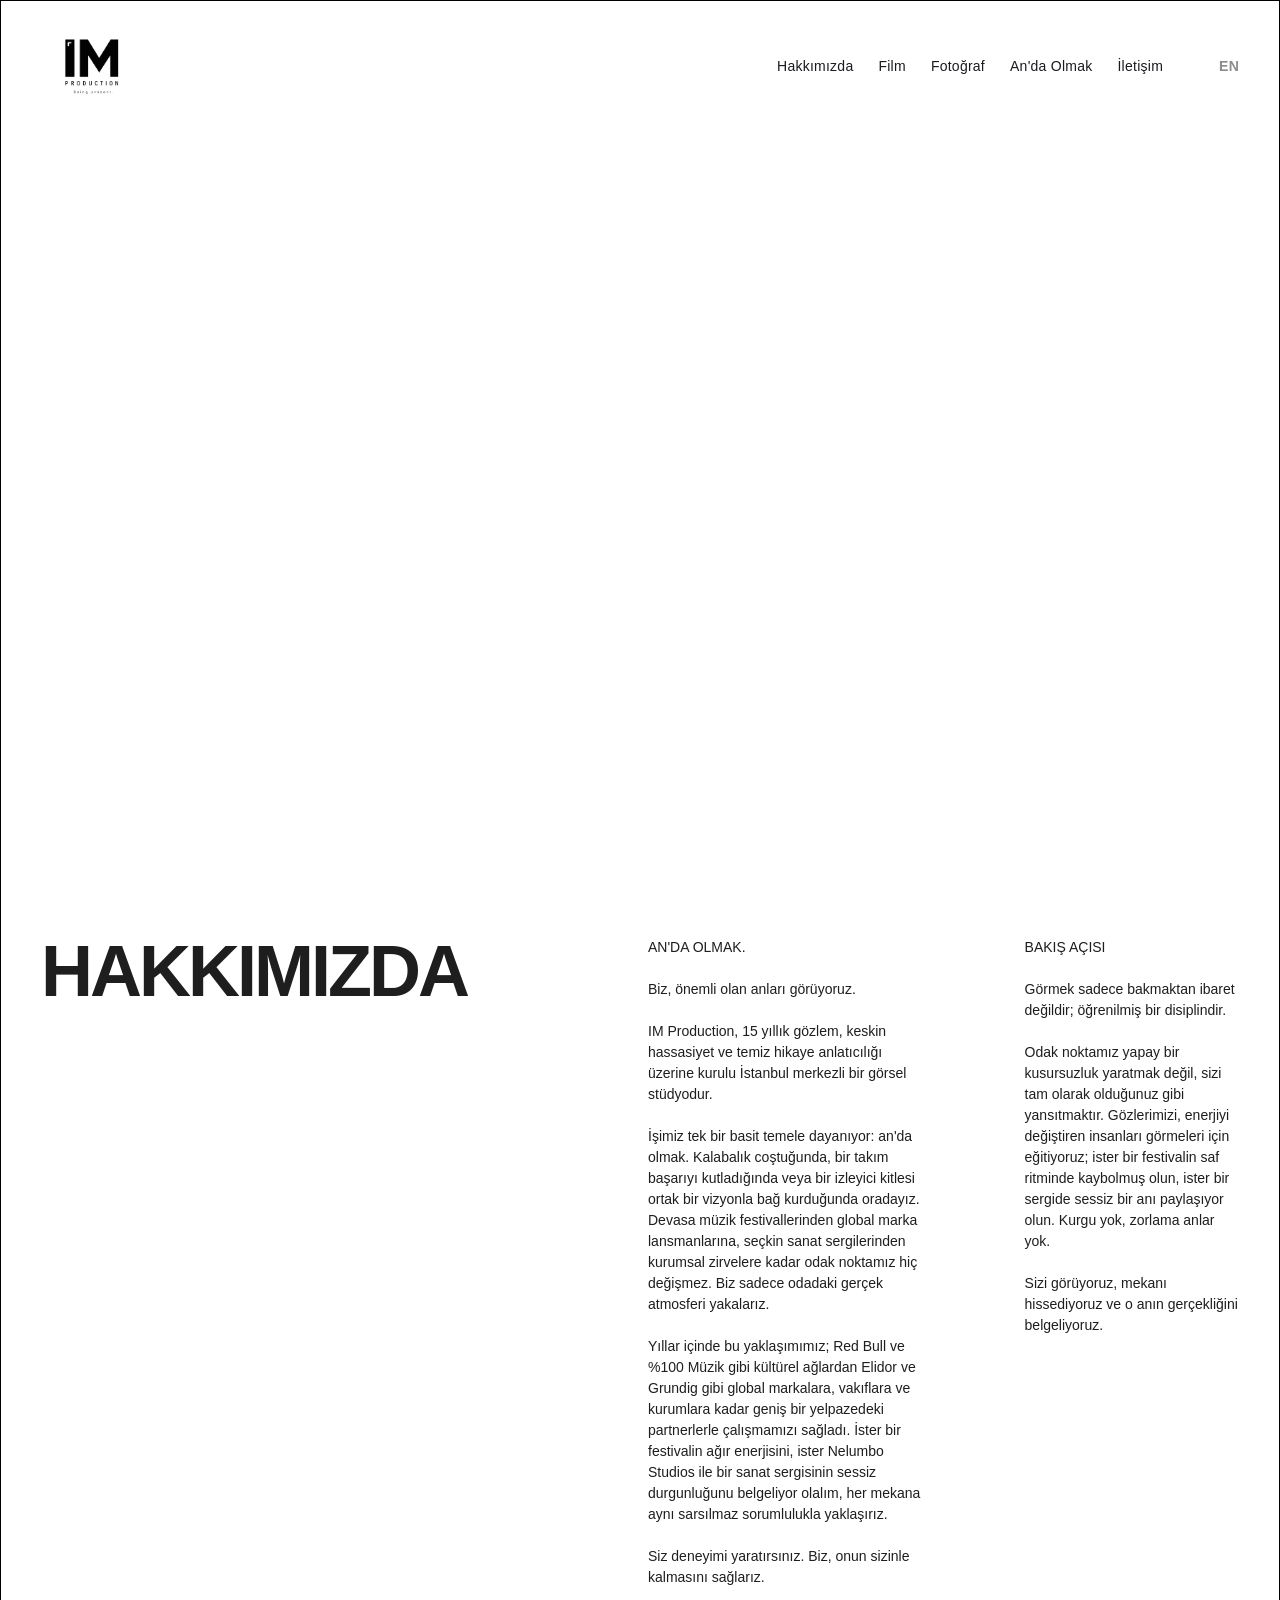
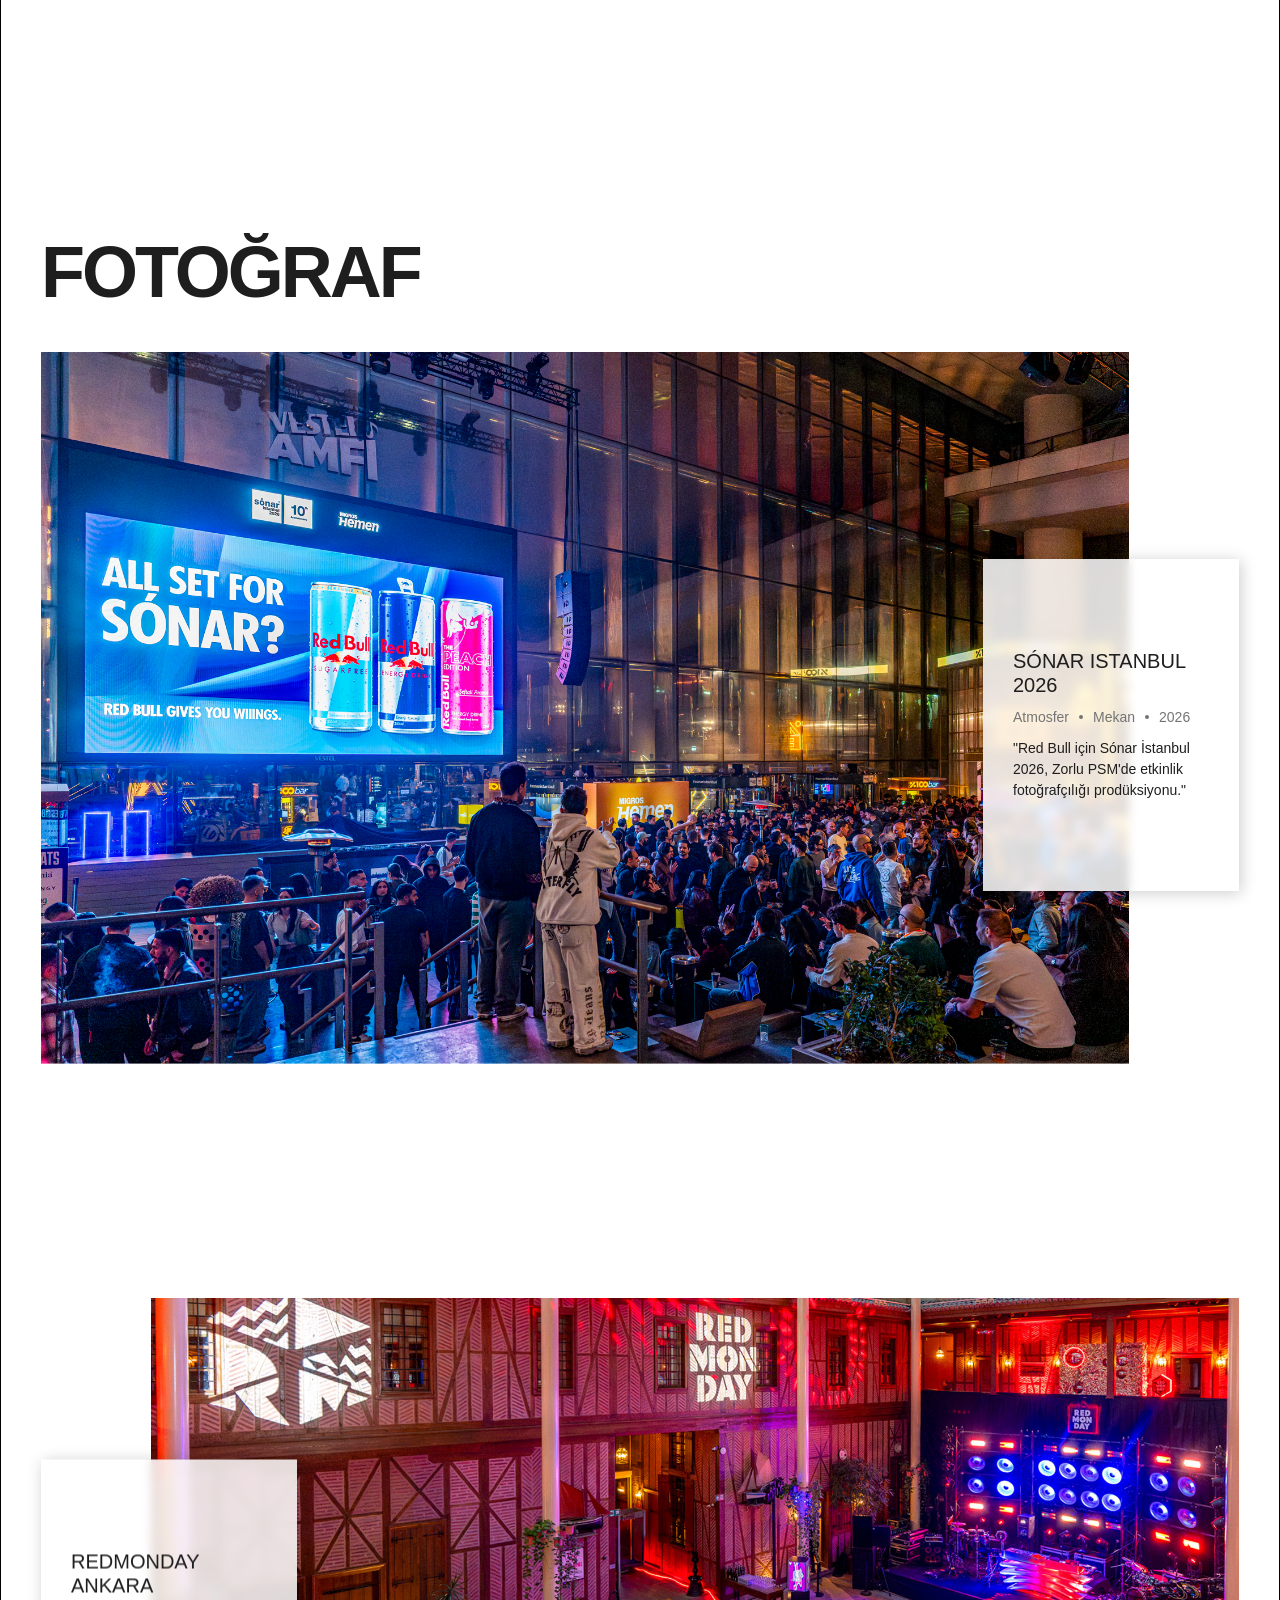
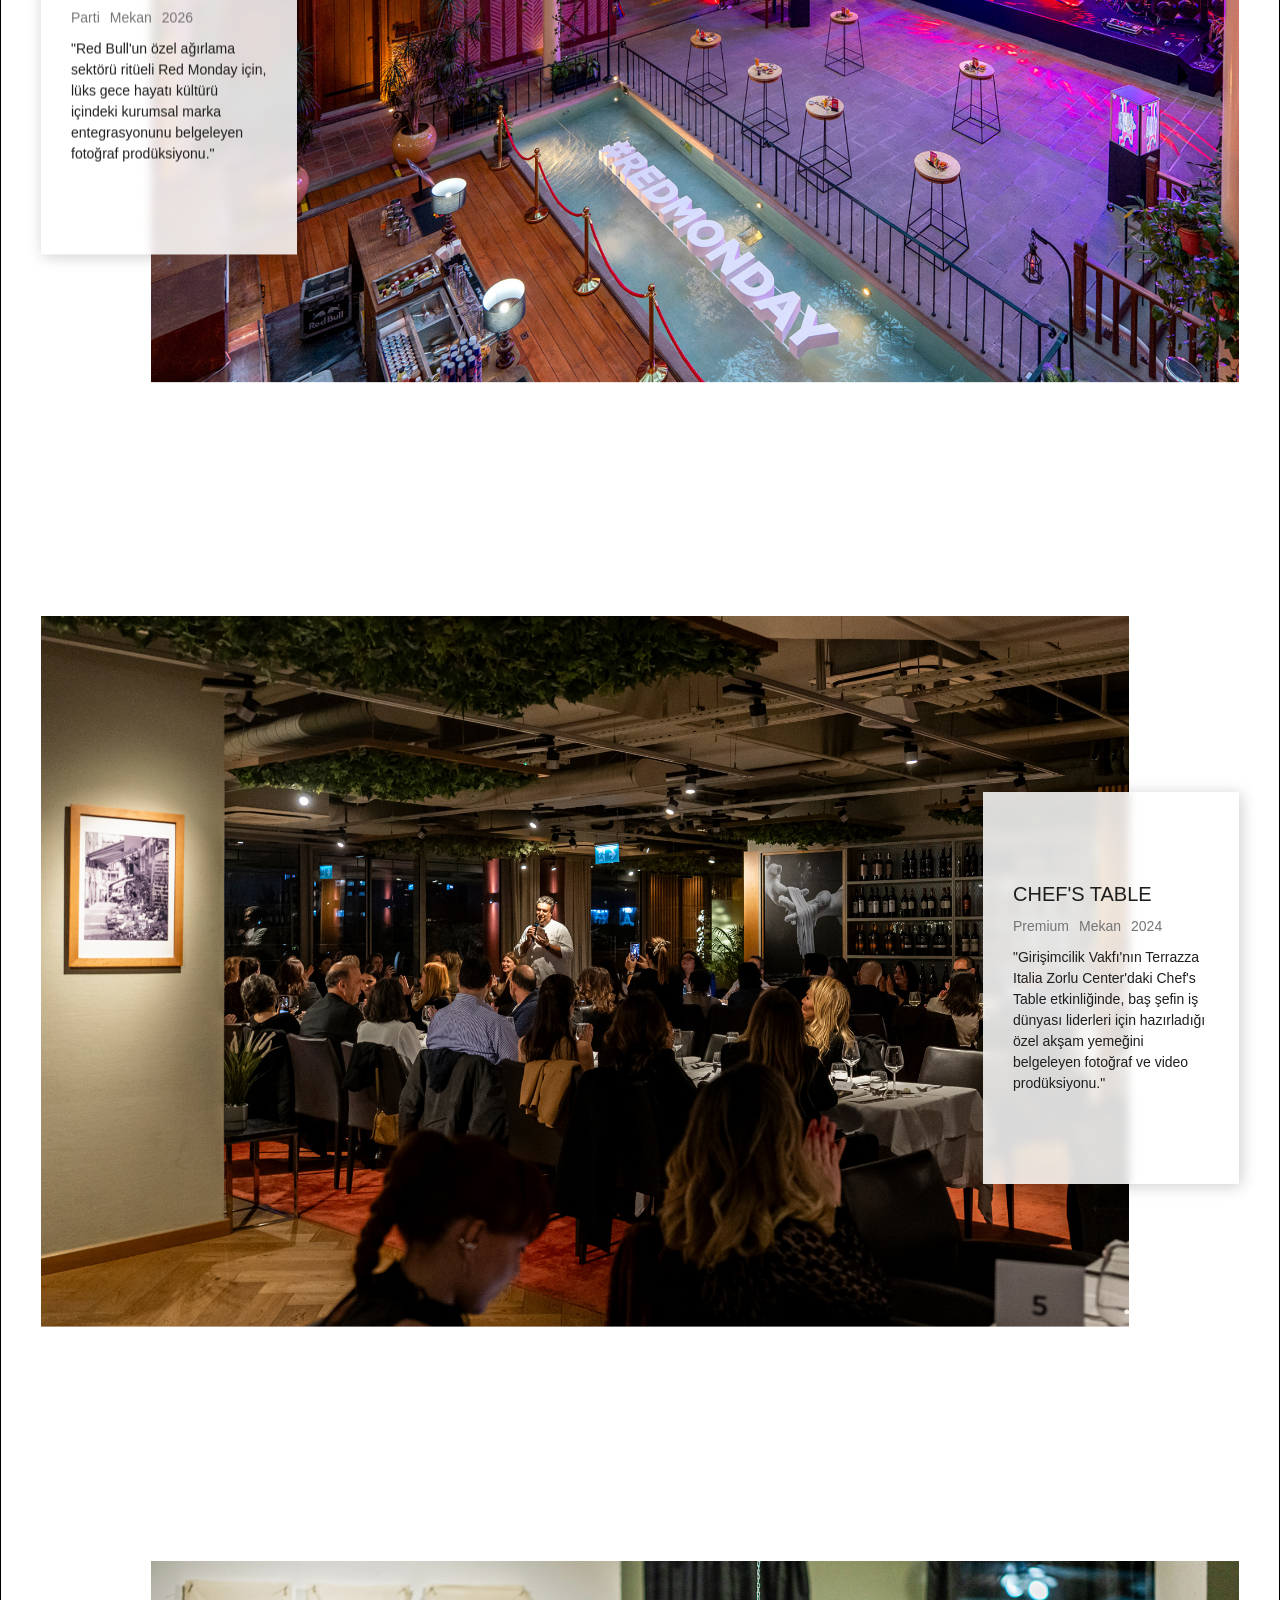
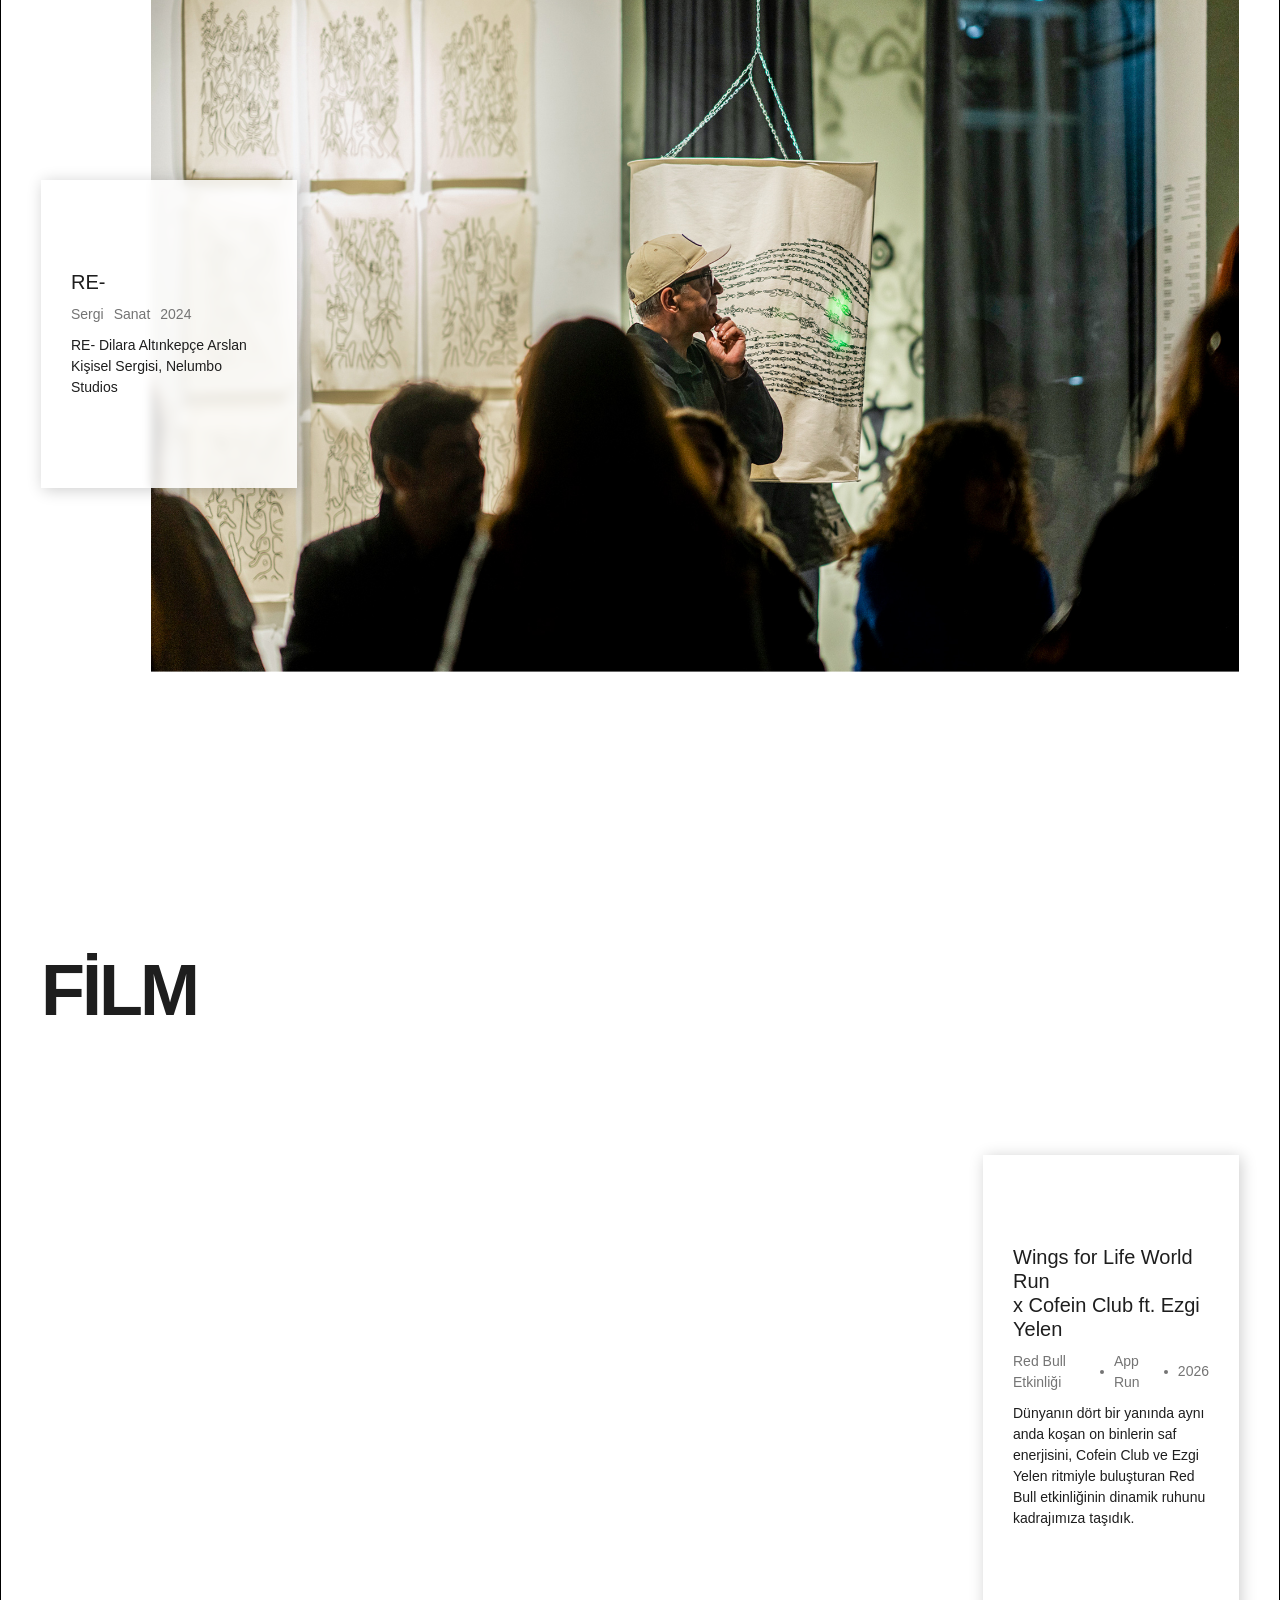
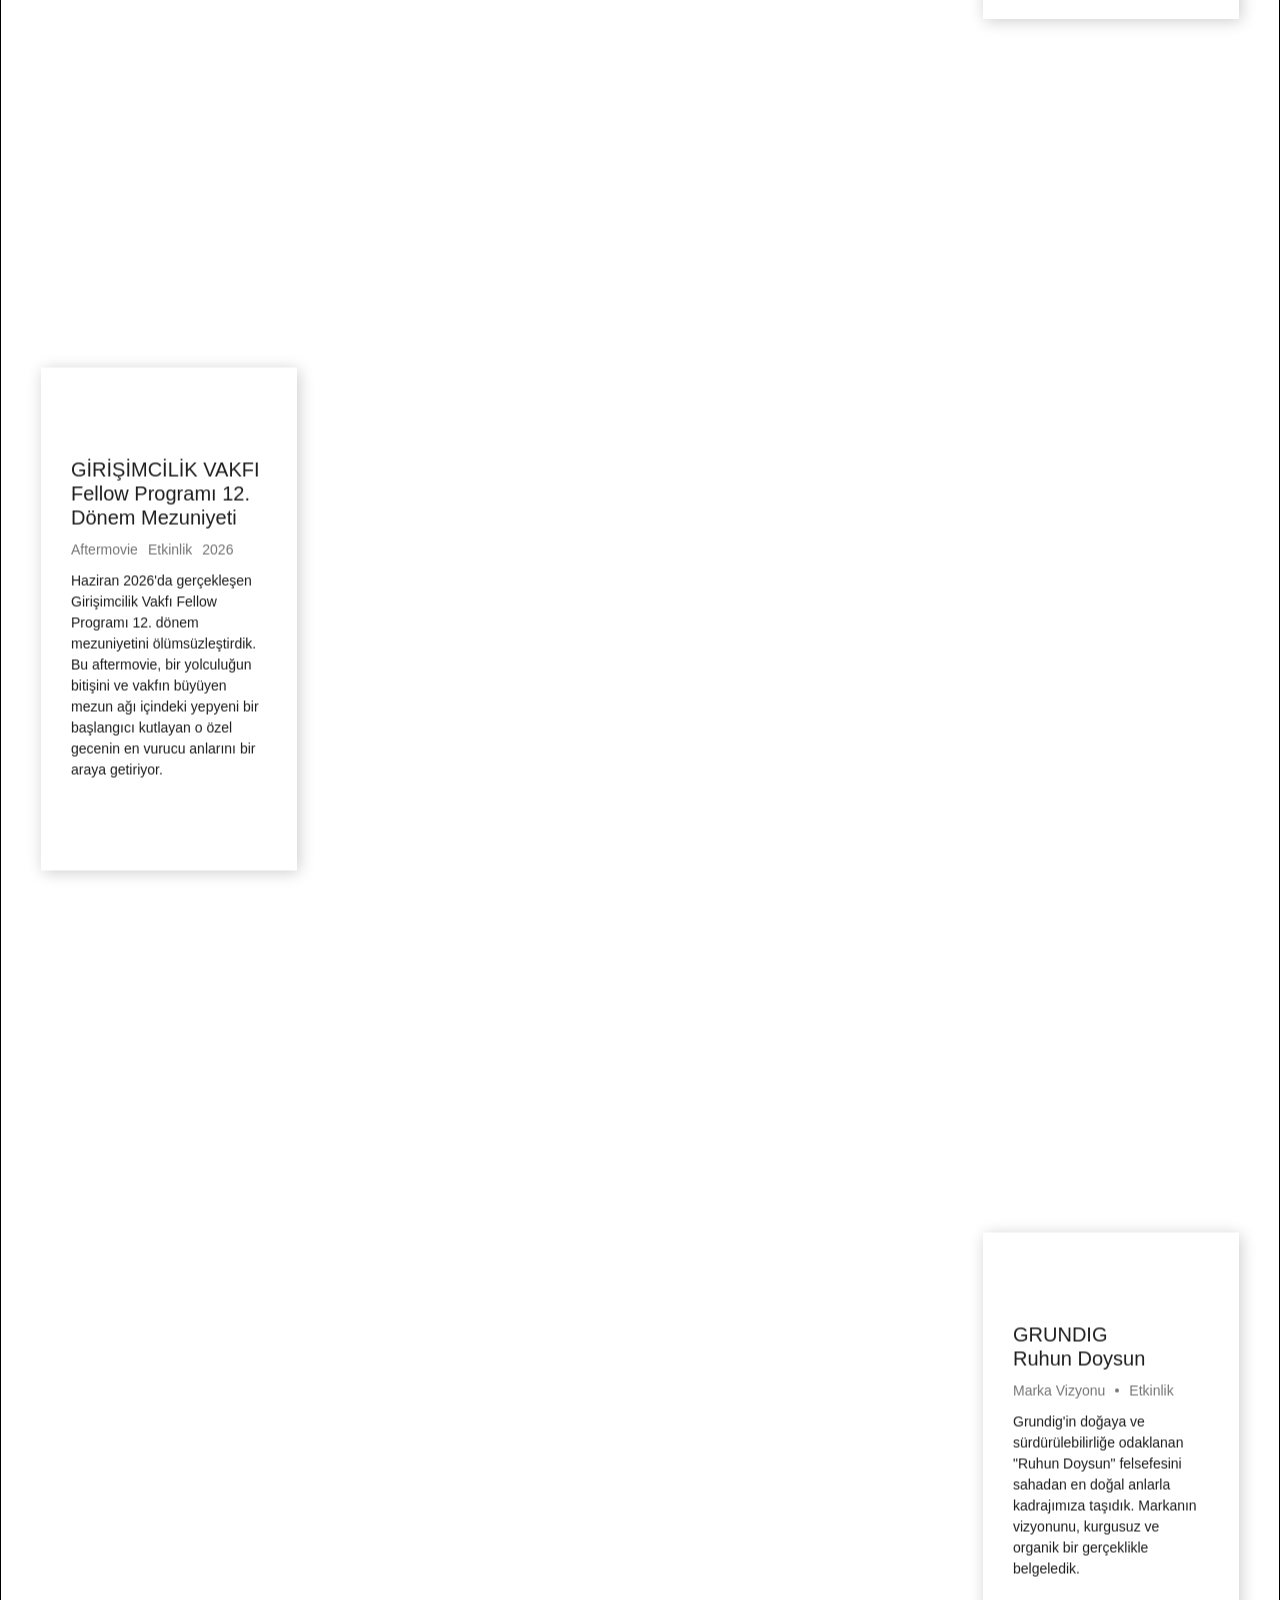
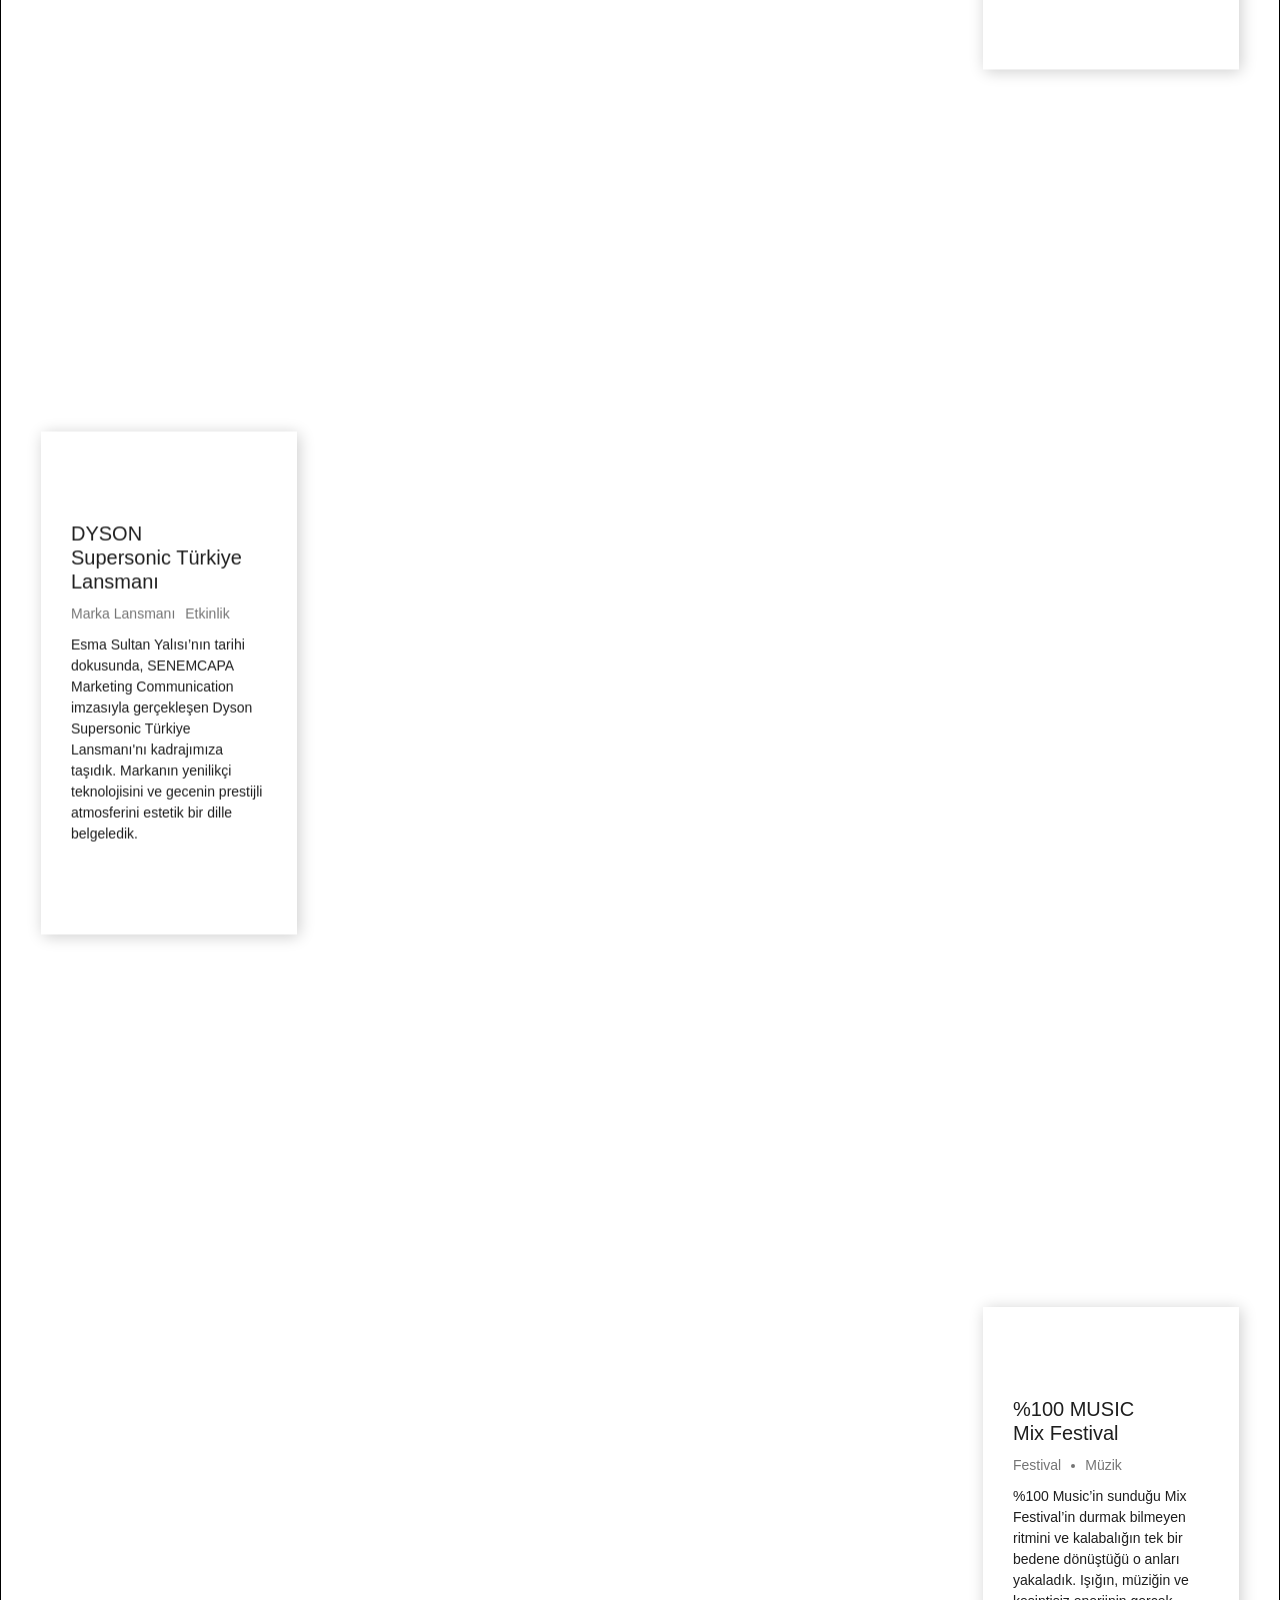
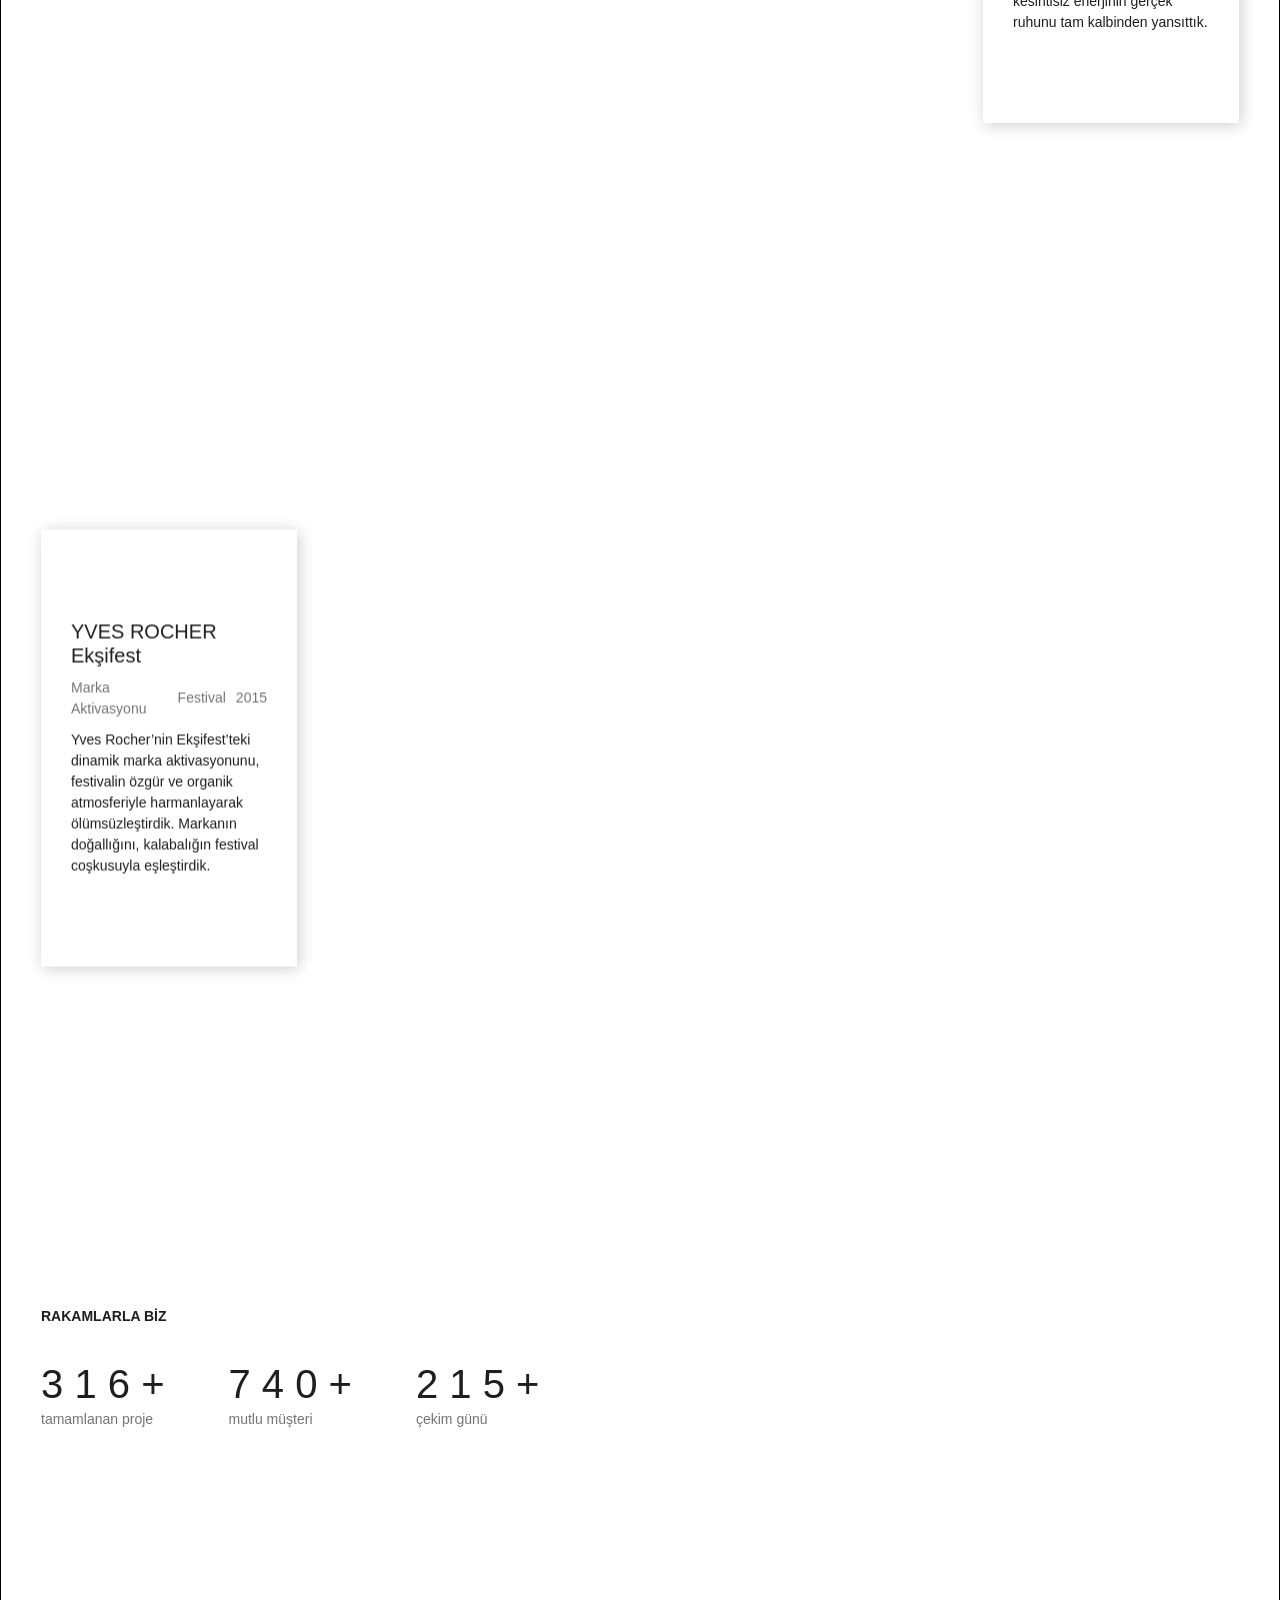
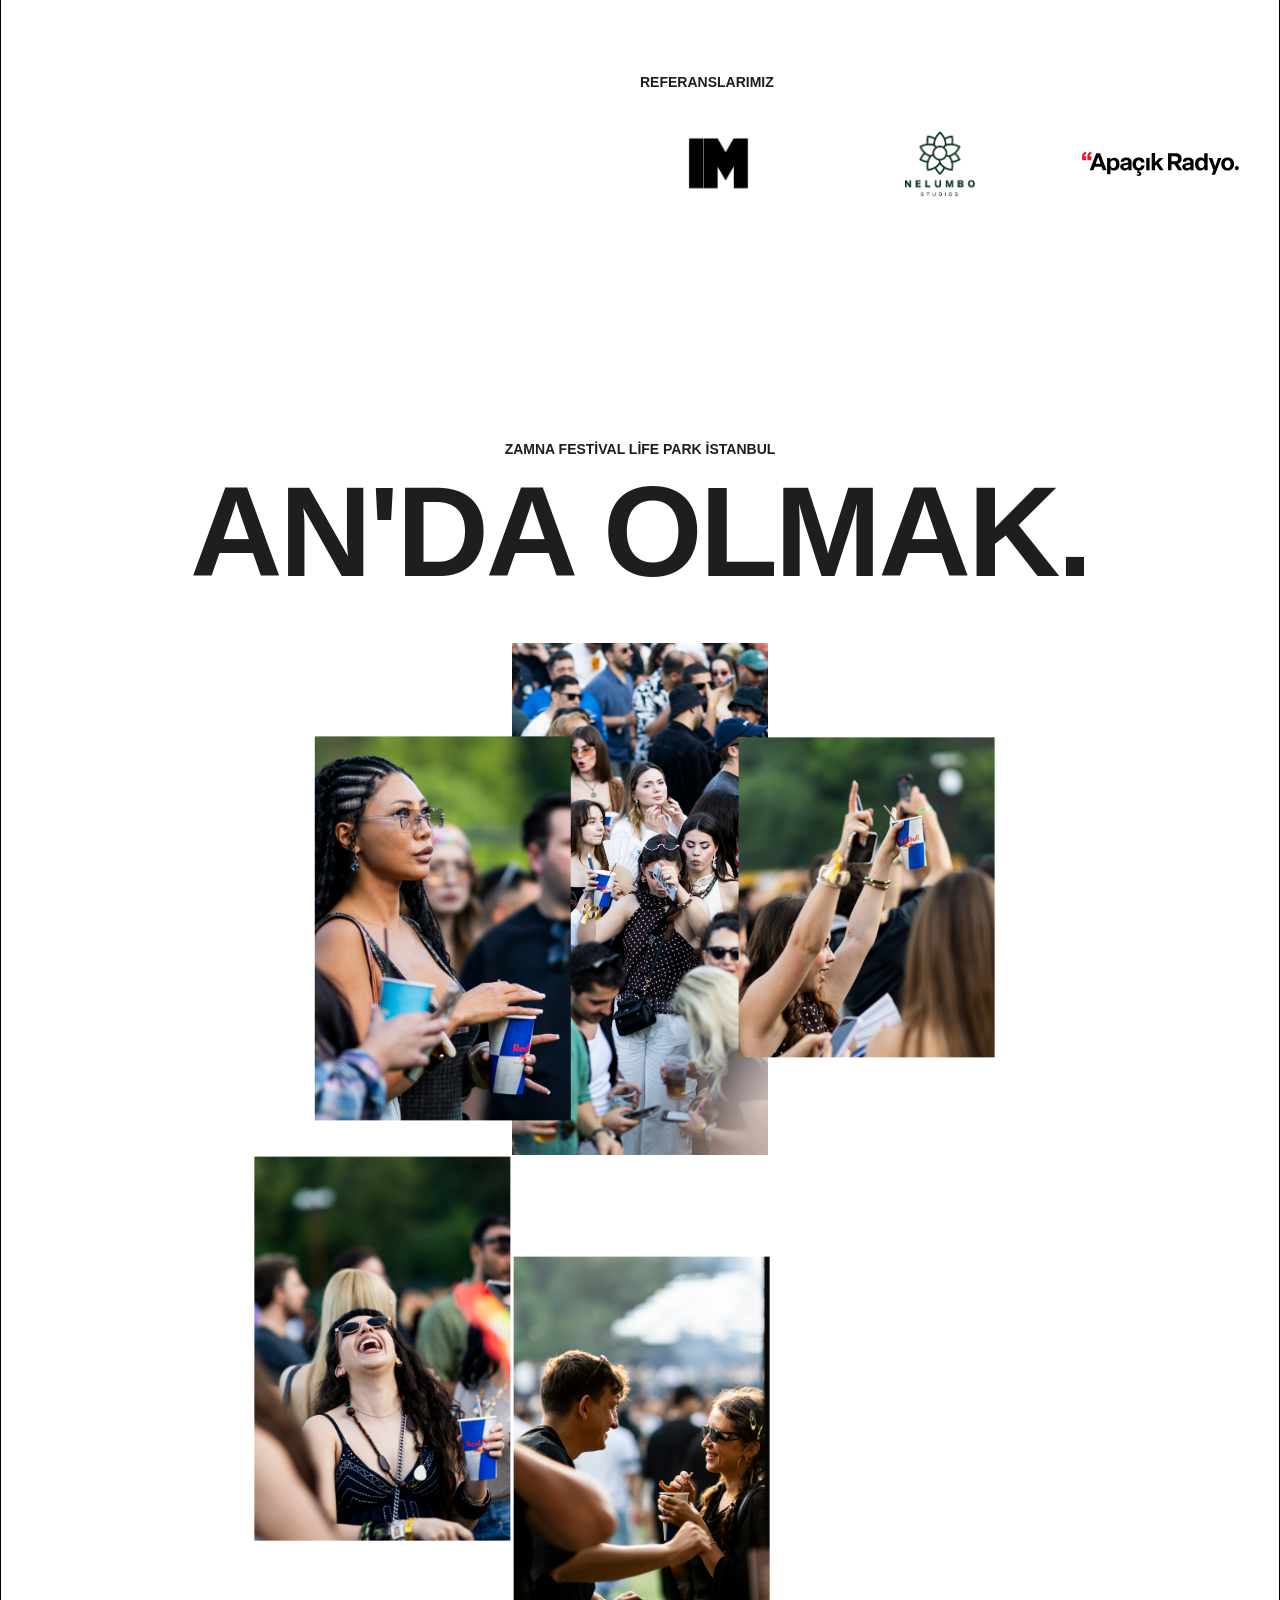
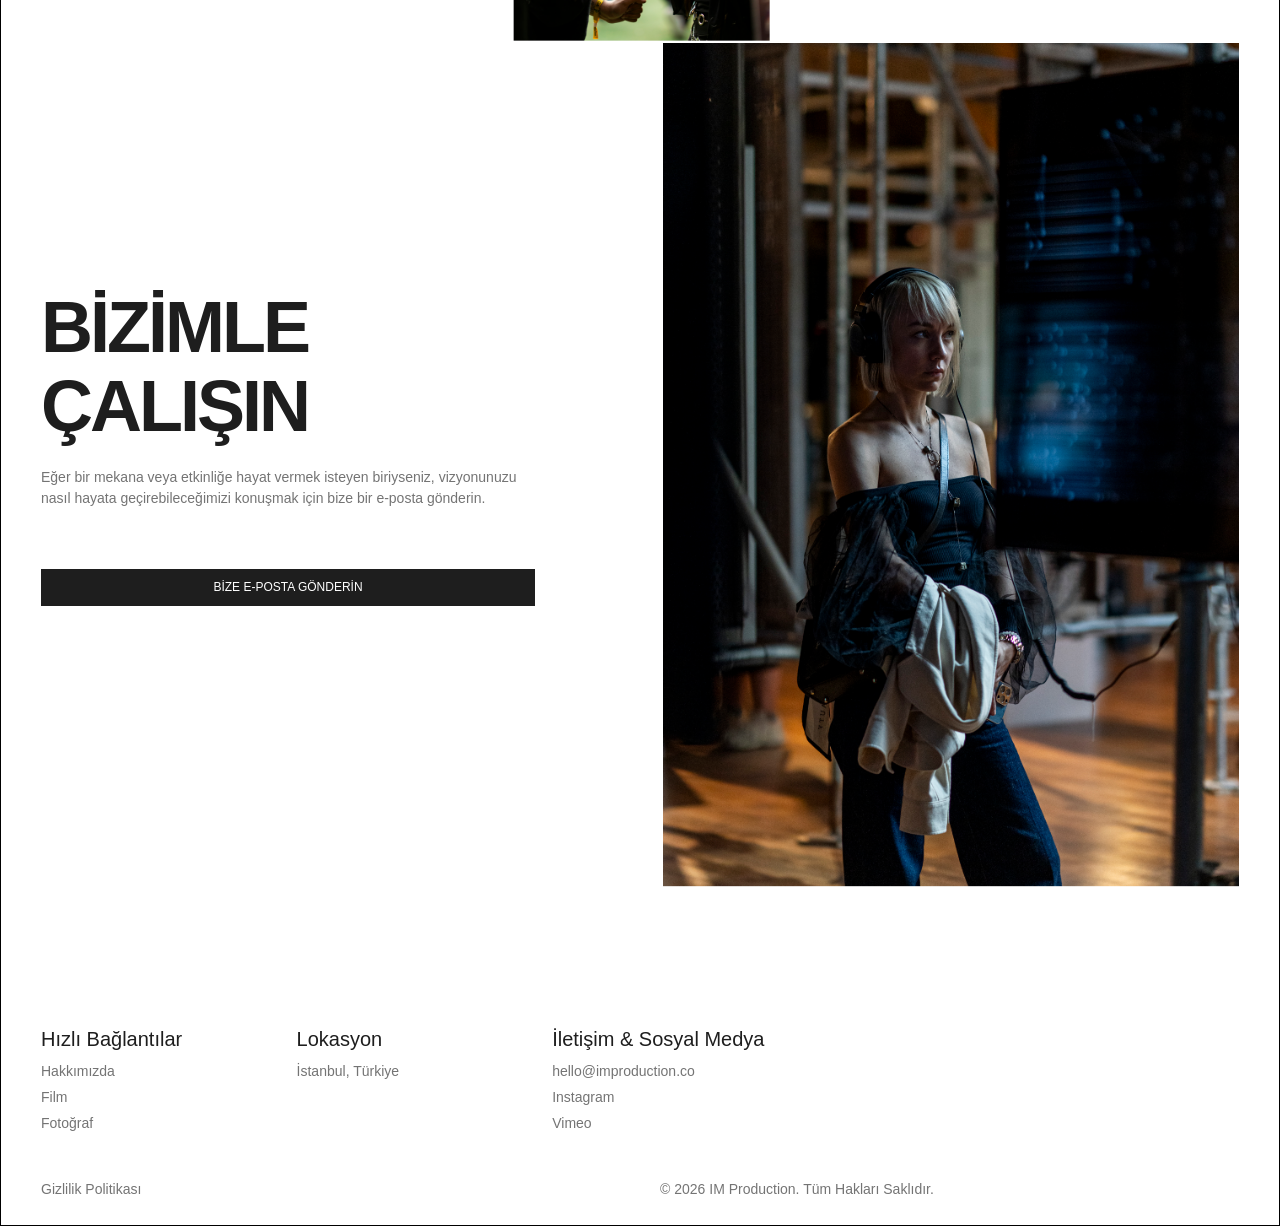
==== commit bbcc0e22: "Update index-tr.html" ====
--- a/index-tr.html
+++ b/index-tr.html
@@ -193,11 +193,12 @@
     </section>
 
     <!-- FİLMLER -->
-    <section id="movies" class="section">
+   <section id="movies" class="section">
         <div id="movies-container" class="w-layout-blockcontainer container w-container">
             <h2 class="bottom-margin-medium">Film</h2>
             <div class="project-thumbnails-wrapper">
                 
+                <!-- 1. Video (Wings for Life / Red Bull) - SOLA YASLI -->
                 <div class="project-thumbnail">
                     <div class="floating-image-wrapper">
                         <div style="padding-top:56.27%; position:relative;" class="video w-video w-embed">
@@ -218,18 +219,40 @@
                     </div>
                 </div>
 
+                <!-- 2. YENİ VİDEO (Girişimcilik Vakfı) - SAĞA YASLI -->
                 <div class="project-thumbnail right-aligned">
+                    <div class="floating-image-wrapper">
+                        <div style="padding-top:56.27%; position:relative;" class="w-video w-embed">
+                            <iframe src="https://player.vimeo.com/video/1210706446?title=0&byline=0&portrait=0" style="position:absolute;top:0;left:0;width:100%;height:100%;" frameborder="0" allow="autoplay; fullscreen; picture-in-picture" allowfullscreen></iframe>
+                        </div>
+                        <div class="image-overlay reverse-direction" style="width: 100%; display: none !important;"></div>
+                    </div>
+                    <div class="project-content-box left-aligned">
+                        <div class="project-description">
+                            <h3>GİRİŞİMCİLİK VAKFI<br>Fellow Programı 12. Dönem Mezuniyeti</h3>
+                            <div class="w-layout-hflex flex-block-2 bottom-margin-15px">
+                                <div class="project-label">Aftermovie</div>
+                                <div class="project-label">Etkinlik</div>
+                                <div class="project-label">2026</div>
+                            </div>
+                            <p>Haziran 2026'da gerçekleşen Girişimcilik Vakfı Fellow Programı 12. dönem mezuniyetini ölümsüzleştirdik. Bu aftermovie, bir yolculuğun bitişini ve vakfın büyüyen mezun ağı içindeki yepyeni bir başlangıcı kutlayan o özel gecenin en vurucu anlarını bir araya getiriyor.</p>
+                        </div>
+                    </div>
+                </div>
+
+                <!-- 3. Video (GRUNDIG) - SOLA YASLI (Yönü Değişti) -->
+                <div class="project-thumbnail">
                     <div class="floating-image-wrapper">
                         <div style="padding-top:56.27%; position:relative;" class="w-video w-embed">
                             <iframe src="https://player.vimeo.com/video/240019899?title=0&byline=0&portrait=0" style="position:absolute;top:0;left:0;width:100%;height:100%;" frameborder="0" allow="autoplay; fullscreen; picture-in-picture" allowfullscreen></iframe>
                         </div>
-                        <div class="image-overlay reverse-direction" style="width: 100%; display: none !important;"></div>
-                    </div>
-                    <div class="project-content-box left-aligned">
+                        <div class="image-overlay" style="width: 100%; display: none !important;"></div>
+                    </div>
+                    <div class="project-content-box">
                         <div class="project-description">
                             <h3>GRUNDIG<br>Ruhun Doysun</h3>
-                            <div class="w-layout-hflex flex-block-2 bottom-margin-15px">
-                                <div class="project-label">Marka Vizyonu</div>
+                            <div class="w-layout-hflex flex-block-2">
+                                <div class="project-label">Marka Vizyonu</div><div class="bullet-indicator"></div>
                                 <div class="project-label">Etkinlik</div>
                             </div>
                             <p>Grundig'in doğaya ve sürdürülebilirliğe odaklanan "Ruhun Doysun" felsefesini sahadan en doğal anlarla kadrajımıza taşıdık. Markanın vizyonunu, kurgusuz ve organik bir gerçeklikle belgeledik.</p>
@@ -237,18 +260,19 @@
                     </div>
                 </div>
 
-                <div class="project-thumbnail">
+                <!-- 4. Video (DYSON) - SAĞA YASLI (Yönü Değişti) -->
+                <div class="project-thumbnail right-aligned">
                     <div class="floating-image-wrapper">
                         <div style="padding-top:56.27%; position:relative;" class="w-video w-embed">
                             <iframe src="https://player.vimeo.com/video/260897630?title=0&byline=0&portrait=0" style="position:absolute;top:0;left:0;width:100%;height:100%;" frameborder="0" allow="autoplay; fullscreen; picture-in-picture" allowfullscreen></iframe>
                         </div>
-                        <div class="image-overlay" style="width: 100%; display: none !important;"></div>
-                    </div>
-                    <div class="project-content-box">
+                        <div class="image-overlay reverse-direction" style="width: 100%; display: none !important;"></div>
+                    </div>
+                    <div class="project-content-box left-aligned">
                         <div class="project-description">
                             <h3>DYSON<br>Supersonic Türkiye Lansmanı</h3>
-                            <div class="w-layout-hflex flex-block-2">
-                                <div class="project-label">Marka Lansmanı</div><div class="bullet-indicator"></div>
+                            <div class="w-layout-hflex flex-block-2 bottom-margin-15px">
+                                <div class="project-label">Marka Lansmanı</div>
                                 <div class="project-label">Etkinlik</div>
                             </div>
                             <p>Esma Sultan Yalısı’nın tarihi dokusunda, SENEMCAPA Marketing Communication imzasıyla gerçekleşen Dyson Supersonic Türkiye Lansmanı'nı kadrajımıza taşıdık. Markanın yenilikçi teknolojisini ve gecenin prestijli atmosferini estetik bir dille belgeledik.</p>
@@ -256,18 +280,19 @@
                     </div>
                 </div>
 
-                <div class="project-thumbnail right-aligned">
+                <!-- 5. Video (%100 MUSIC) - SOLA YASLI (Yönü Değişti) -->
+                <div class="project-thumbnail">
                     <div class="floating-image-wrapper">
                         <div style="padding-top:56.27%; position:relative;" class="w-video w-embed">
                             <iframe src="https://player.vimeo.com/video/260906760?title=0&byline=0&portrait=0" style="position:absolute;top:0;left:0;width:100%;height:100%;" frameborder="0" allow="autoplay; fullscreen; picture-in-picture" allowfullscreen></iframe>
                         </div>
-                        <div class="image-overlay reverse-direction" style="width: 100%; display: none !important;"></div>
-                    </div>
-                    <div class="project-content-box left-aligned">
+                        <div class="image-overlay" style="width: 100%; display: none !important;"></div>
+                    </div>
+                    <div class="project-content-box">
                         <div class="project-description">
                             <h3>%100 MUSIC<br>Mix Festival</h3>
-                            <div class="w-layout-hflex flex-block-2 bottom-margin-15px">
-                                <div class="project-label">Festival</div>
+                            <div class="w-layout-hflex flex-block-2">
+                                <div class="project-label">Festival</div><div class="bullet-indicator"></div>
                                 <div class="project-label">Müzik</div>
                             </div>
                             <p>%100 Music’in sunduğu Mix Festival’in durmak bilmeyen ritmini ve kalabalığın tek bir bedene dönüştüğü o anları yakaladık. Işığın, müziğin ve kesintisiz enerjinin gerçek ruhunu tam kalbinden yansıttık.</p>
@@ -275,19 +300,20 @@
                     </div>
                 </div>
 
-                <div class="project-thumbnail">
+                <!-- 6. Video (YVES ROCHER) - SAĞA YASLI (Yönü Değişti) -->
+                <div class="project-thumbnail right-aligned">
                     <div class="floating-image-wrapper">
                         <div style="padding-top:56.27%; position:relative;" class="w-video w-embed">
                             <iframe src="https://player.vimeo.com/video/159077547?title=0&byline=0&portrait=0" style="position:absolute;top:0;left:0;width:100%;height:100%;" frameborder="0" allow="autoplay; fullscreen; picture-in-picture" allowfullscreen></iframe>
                         </div>
-                        <div class="image-overlay" style="width: 100%; display: none !important;"></div>
-                    </div>
-                    <div class="project-content-box">
+                        <div class="image-overlay reverse-direction" style="width: 100%; display: none !important;"></div>
+                    </div>
+                    <div class="project-content-box left-aligned">
                         <div class="project-description">
                             <h3>YVES ROCHER<br>Ekşifest</h3>
-                            <div class="w-layout-hflex flex-block-2">
-                                <div class="project-label">Marka Aktivasyonu</div><div class="bullet-indicator"></div>
-                                <div class="project-label">Festival</div><div class="bullet-indicator"></div>
+                            <div class="w-layout-hflex flex-block-2 bottom-margin-15px">
+                                <div class="project-label">Marka Aktivasyonu</div>
+                                <div class="project-label">Festival</div>
                                 <div class="project-label">2015</div>
                             </div>
                             <p>Yves Rocher’nin Ekşifest’teki dinamik marka aktivasyonunu, festivalin özgür ve organik atmosferiyle harmanlayarak ölümsüzleştirdik. Markanın doğallığını, kalabalığın festival coşkusuyla eşleştirdik.</p>
